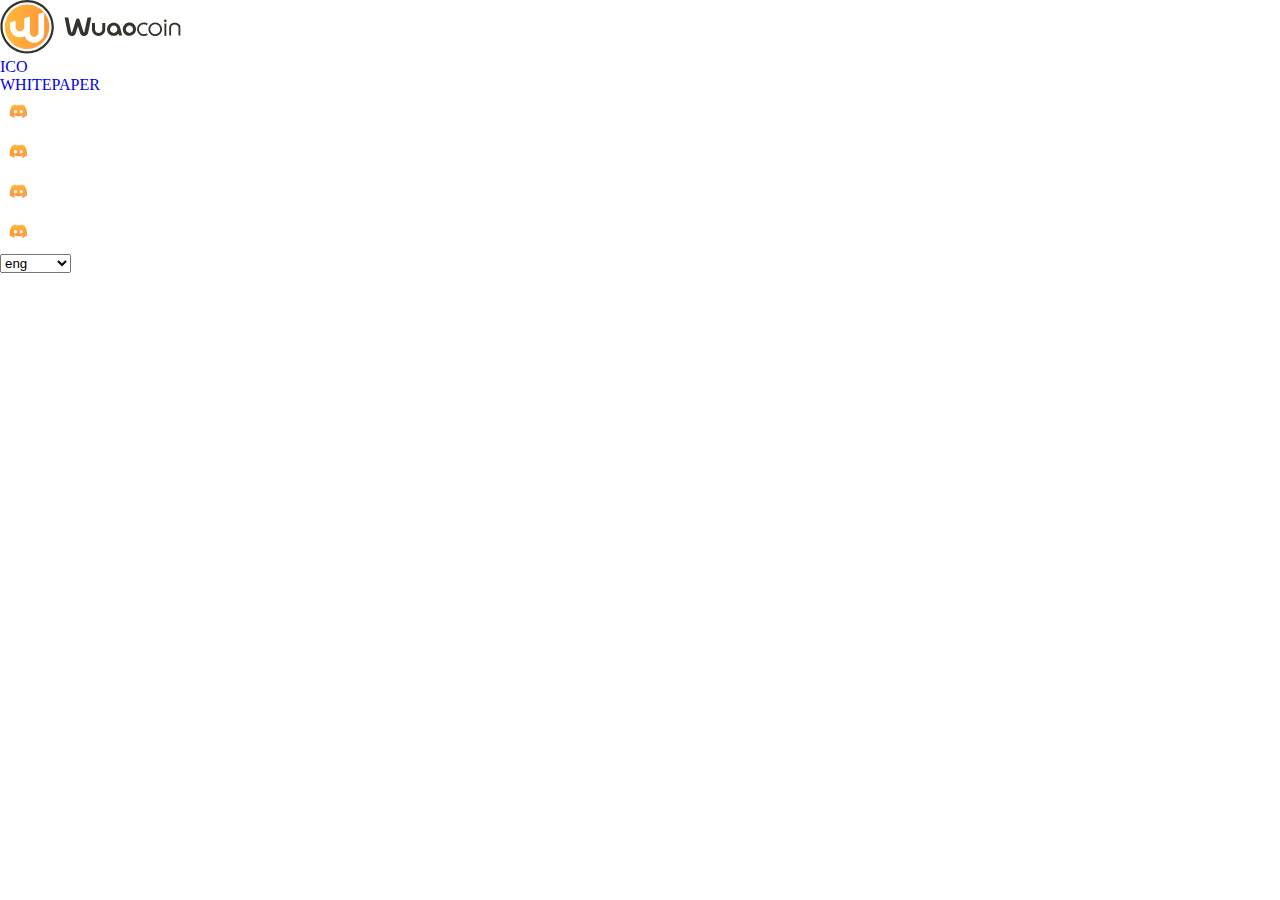
==== index.html @ e8744cb5 "first" ====
<!doctype html>
<html lang="en">

<head>
  <meta charset="utf-8">
  <meta name="viewport" content="width=device-width, initial-scale=1">
  <link rel="shortcut icon" href="./assets/images/svg/favicon.svg" type="image/x-icon">
  <title>wuaocoin</title>
  <link href="https://cdn.jsdelivr.net/npm/bootstrap@5.3.0/dist/css/bootstrap.min.css" rel="stylesheet"
    integrity="sha384-9ndCyUaIbzAi2FUVXJi0CjmCapSmO7SnpJef0486qhLnuZ2cdeRhO02iuK6FUUVM" crossorigin="anonymous">
  <link rel="stylesheet" href="./assets/css/style.css">
</head>

<body>
  <header>
    <div class="container-xxl">
      <nav>
        <div class="d-flex justify-content-between">
          <span><img src="./assets/images/svg/logoheader.svg" alt=""></span>
          <ul class="d-flex gap-4">
            <li><a href="#">ICO
              </a></li>
            <li><a href="#">WHITEPAPER
              </a></li>
            <li><a href="#"><img src="./assets/images/svg/discord.svg" alt=""></a></li>
            <li><a href="#"><img src="./assets/images/svg/discord.svg" alt=""></a></li>
            <li><a href="#"><img src="./assets/images/svg/discord.svg" alt=""></a></li>
            <li><a href="#"><img src="./assets/images/svg/discord.svg" alt=""></a></li>

            <li><a href="#">
                <select id="language" name="language" form="lenform">
                  <option value="eng">eng</option>
                  <option value="hindi">Hindi</option>
                  <option value="spanish">Spanish</option>
                  <option value="Russian">Russian</option>
                  <option value="french">french</option>
                </select>
              </a></li>
          </ul>
        </div>
    </div>
    </nav>
  </header>
  <script src="https://cdn.jsdelivr.net/npm/bootstrap@5.3.0/dist/js/bootstrap.bundle.min.js"
    integrity="sha384-geWF76RCwLtnZ8qwWowPQNguL3RmwHVBC9FhGdlKrxdiJJigb/j/68SIy3Te4Bkz"
    crossorigin="anonymous"></script>
</body>

</html>
---- assets/css/style.css ----
* {
    padding: 0;
    margin: 0;
    text-decoration: none !important;
    list-style-type: none !important;
    box-sizing: border-box !important;
}
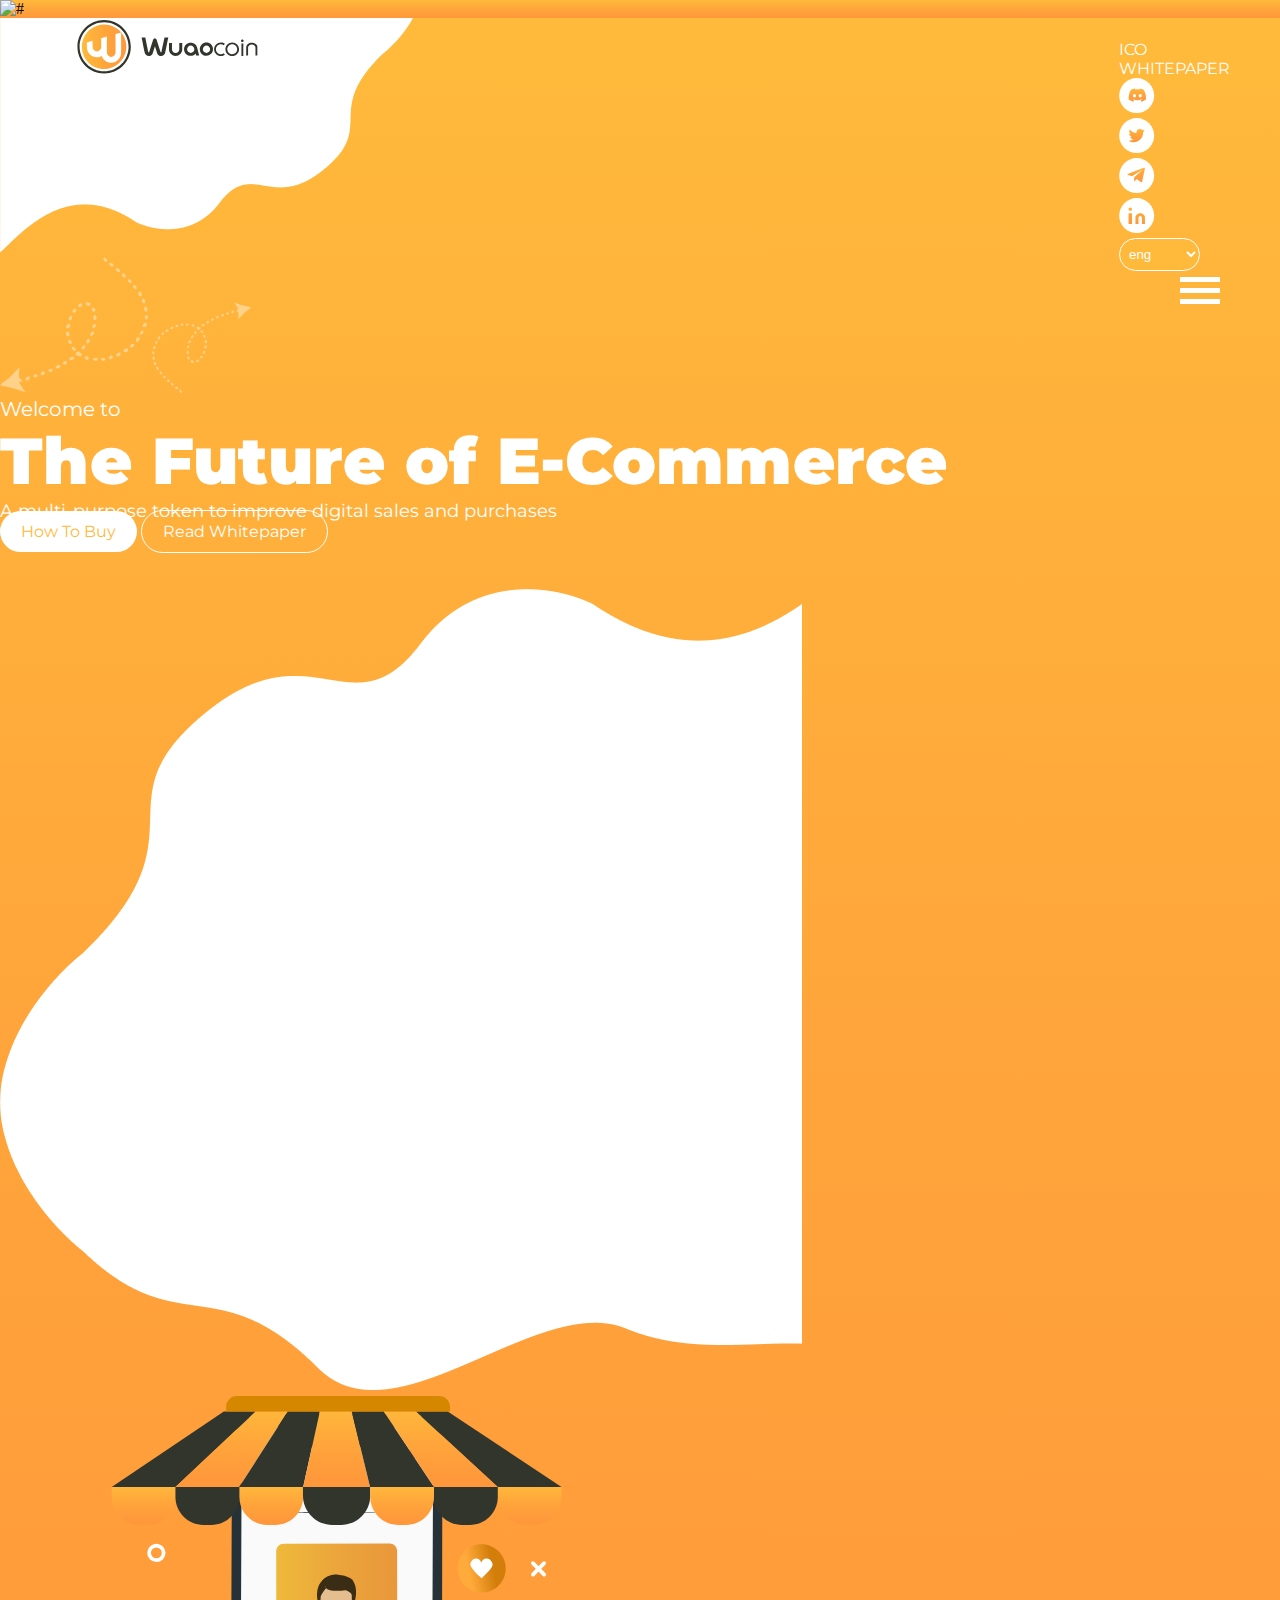
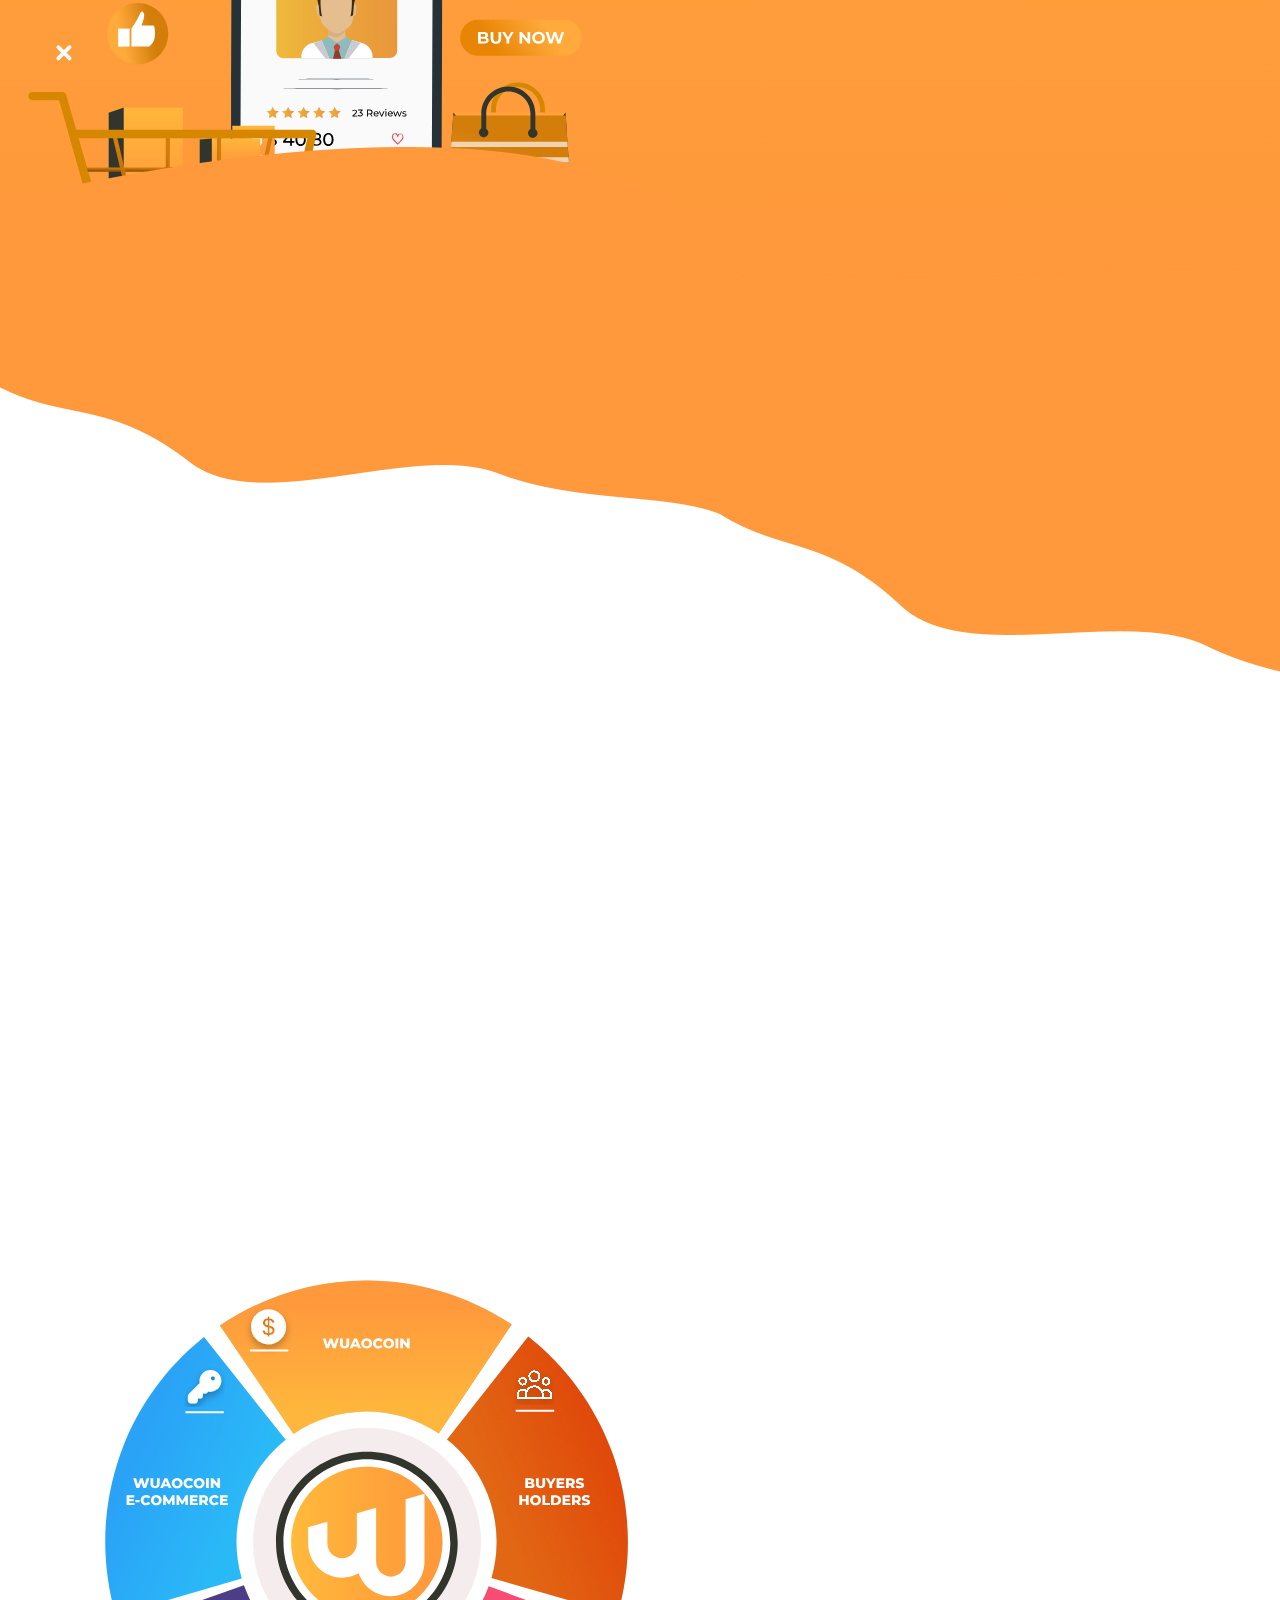
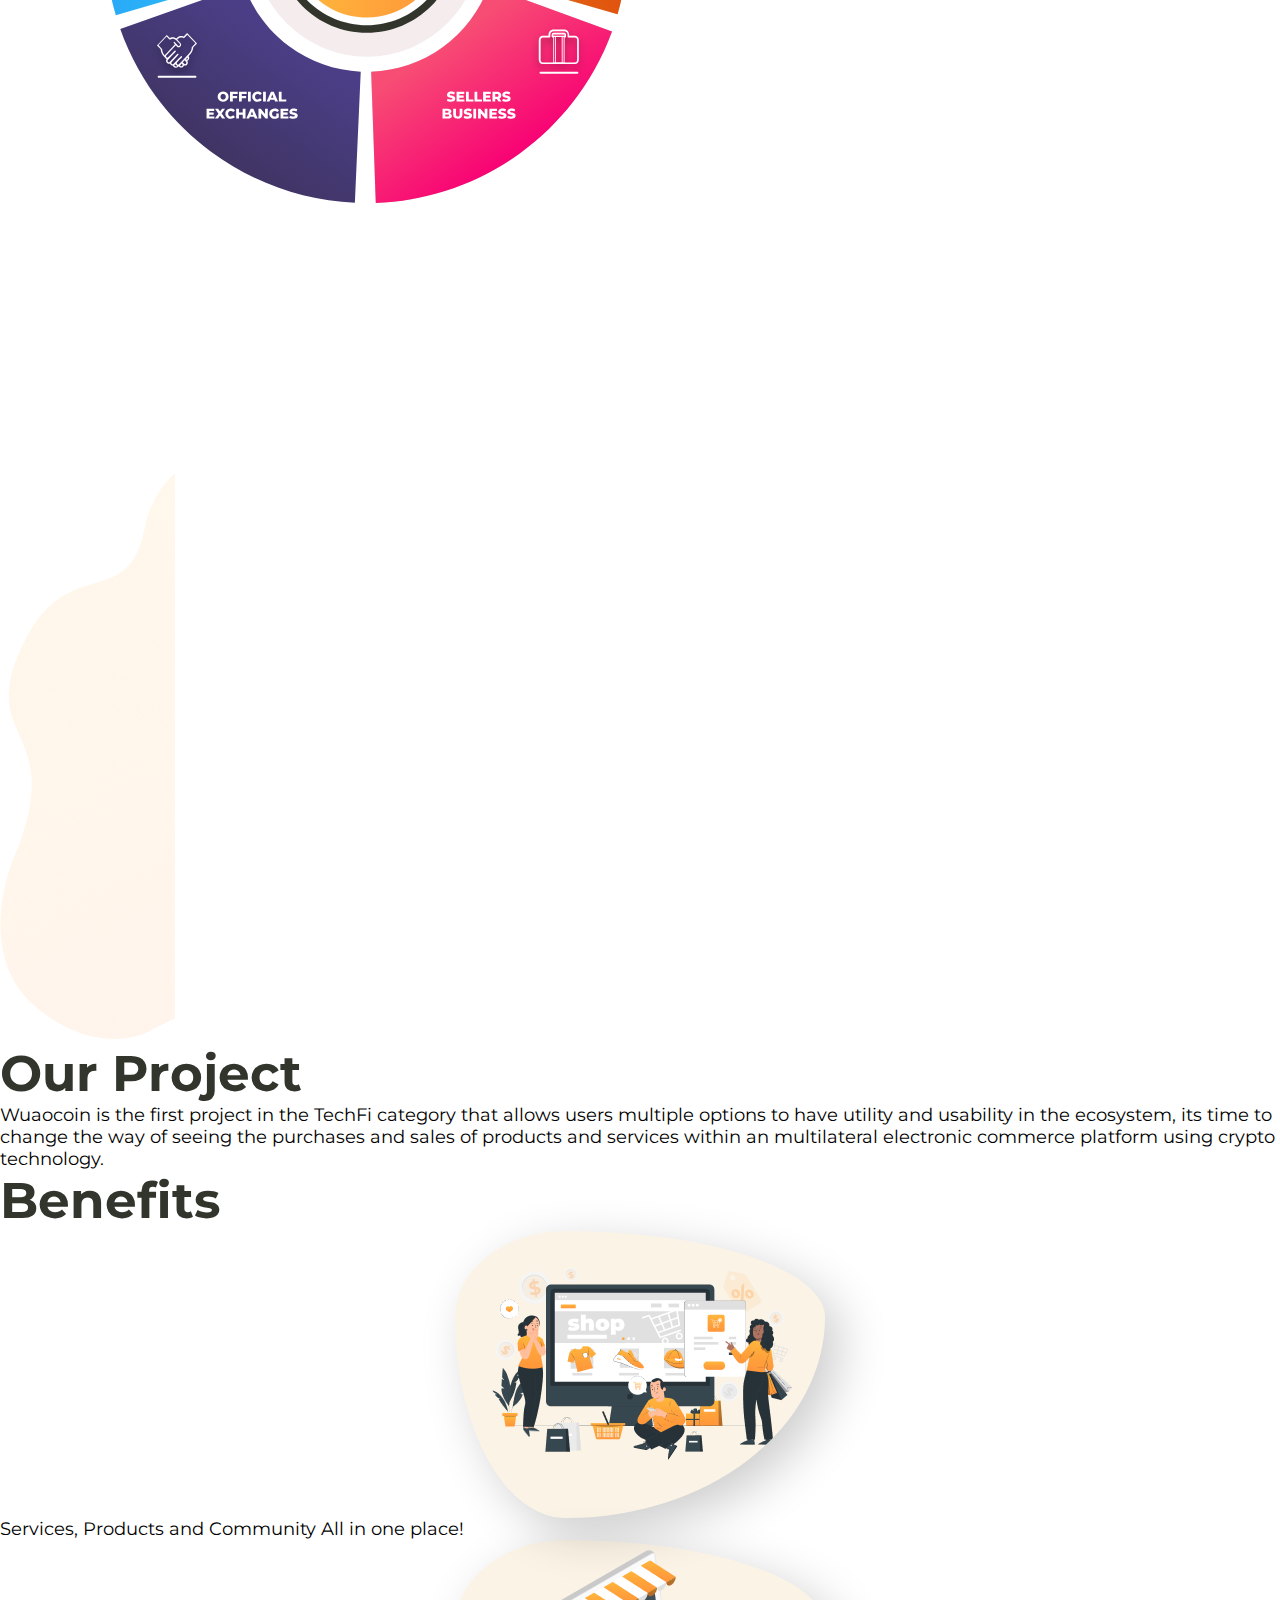
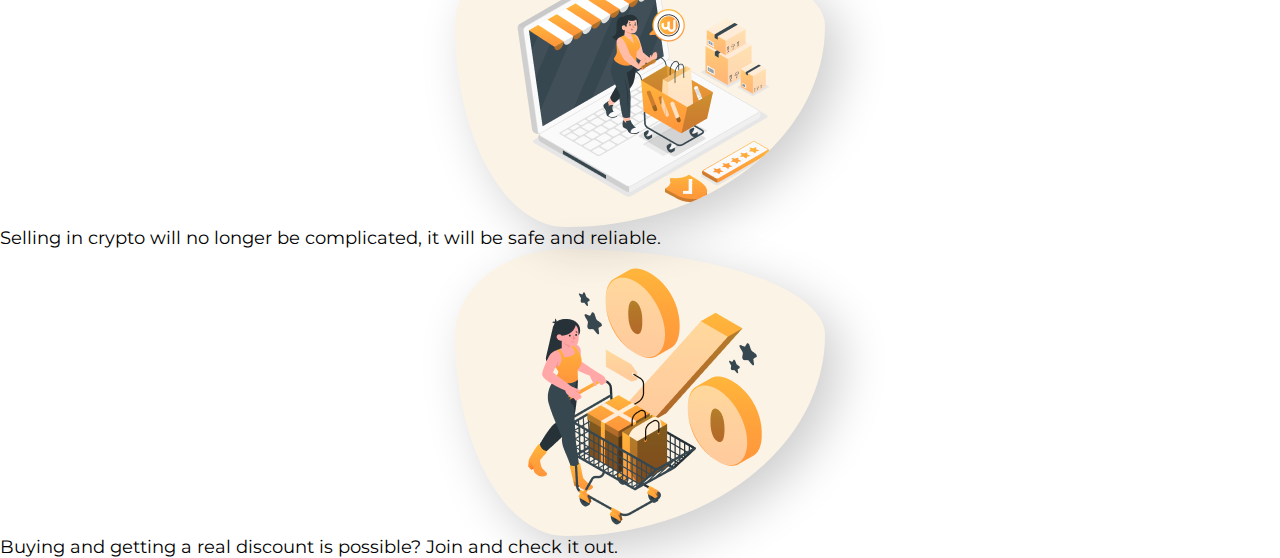
==== commit 226d5678: "add" ====
--- a/index.html
+++ b/index.html
@@ -11,39 +11,166 @@
   <link rel="stylesheet" href="./assets/css/style.css">
 </head>
 
-<body>
-  <header>
-    <div class="container-xxl">
-      <nav>
-        <div class="d-flex justify-content-between">
-          <span><img src="./assets/images/svg/logoheader.svg" alt=""></span>
-          <ul class="d-flex gap-4">
-            <li><a href="#">ICO
-              </a></li>
-            <li><a href="#">WHITEPAPER
-              </a></li>
-            <li><a href="#"><img src="./assets/images/svg/discord.svg" alt=""></a></li>
-            <li><a href="#"><img src="./assets/images/svg/discord.svg" alt=""></a></li>
-            <li><a href="#"><img src="./assets/images/svg/discord.svg" alt=""></a></li>
-            <li><a href="#"><img src="./assets/images/svg/discord.svg" alt=""></a></li>
+<body class="">
+  <button onclick="topFunction()" class="fw-normal fs_smm  ff-google-sans" id="scrollBtn" title="Go to top"><img
+    src="./assets/images/svg/globe.svg" alt=""></button>
+  <div class="overflow-hidden">
+    <div id="preloader"
+      class="min-vh-100 d-flex align-items-center bg_header justify-content-center  bg_body position-fixed w-100 top-0 start-0 z-3 preloader-transition">
+      <div><img src="./assets/image/svg/preloader.svg" alt="#"></div>
+    </div>
+    <header class="overflow-hidden bg_body">
+      <span><img class="position-relative " src="./assets/images/png/headerbg.png" alt=""></span>
+      <span><a href=""><img class="logo_bg" src="./assets/images/svg/logoheader.svg" alt=""></a></span>
+      <div class="container-xxl">
+        <span><img class="position-absolute arrow1" src="./assets/images/svg/arrow1.svg" alt=""></span>
+        <span><img class="position-absolute arrow2" src="./assets/images/svg/arrow2.svg" alt=""></span>
+        <nav>
+          <div class="d-flex align-items-start justify-content-end nav_position">
+            <ul class="d-flex gap-4 nav_bar align-items-center" id="nav_click">
+              <li><a class="ff-Montserrat fs-xsm fw-semibold text-ffffff  " onclick="navbartoggle()" href="#">ICO
+                </a></li>
+              <li><a class="ff-Montserrat fs-xsm fw-semibold text-ffffff " onclick="navbartoggle()" href="#">WHITEPAPER
+                </a></li>
+              <li><a onclick="navbartoggle()" href="#"><img src="./assets/images/svg/discord.svg" alt=""></a></li>
+              <li><a onclick="navbartoggle()" href="#"><img src="./assets/images/svg/twitter.svg" alt=""></a></li>
+              <li><a onclick="navbartoggle()" href="#"><img src="./assets/images/svg/telegram.svg" alt=""></a></li>
+              <li><a onclick="navbartoggle()" href="#"><img src="./assets/images/svg/linkdin.svg" alt=""></a></li>
 
-            <li><a href="#">
-                <select id="language" name="language" form="lenform">
-                  <option value="eng">eng</option>
-                  <option value="hindi">Hindi</option>
-                  <option value="spanish">Spanish</option>
-                  <option value="Russian">Russian</option>
-                  <option value="french">french</option>
-                </select>
-              </a></li>
-          </ul>
+              <li><a href="#">
+                  <select>
+                    <option value="eng"> eng</option>
+                    <option value="hindi">Hindi</option>
+                    <option value="spanish">Spanish</option>
+                    <option value="Russian">Russian</option>
+                    <option value="french">french</option>
+                  </select>
+                </a></li>
+            </ul>
+            <div class="linebox d-lg-none " onclick="navbartoggle(),myfunction(this)">
+              <span class="bar1"></span>
+              <span class="bar2"></span>
+              <span class="bar3"></span>
+            </div>
+          </div>
+        </nav>
+        <div class="row min-vh-100 pb-5 justify-content-between">
+          <div class="col-lg-5 pb-5 position-relative">
+            <div class="position-absolute main_heading">
+              <p class="ff-Montserrat fs-xmd fw-semibold text-ffffff">Welcome to</p>
+              <h1 class="ff-Montserrat fs-xxl weight-black text-ffffff ">The Future of E-Commerce</h1>
+              <p class="fs-sm fw-medium ff-Montserrat text-ffffff">A multi-purpose token to improve digital sales and
+                purchases</p>
+              <div class="d-flex gap-3">
+                <a class="buy_btn text-center fs-xsm fw-semibold ff-Montserrat text-FFBA3B" href="#">How To Buy</a>
+                <a class="read_btn text-center fs-xsm fw-semibold ff-Montserrat text-ffffff " href="#">Read
+                  Whitepaper</a>
+              </div>
+            </div>
+          </div>
+          <div class="col-lg-6 pb-5 mt-5 pt-5 mt-lg-0 pt-lg-0  position_relative">
+            <div class="pt-5 mt-5 mt-lg-0 pt-lg-0">
+              <span><img class="shop_bg" src="./assets/images/png/shop_img_bg.png" alt=""></span>
+              <img class="position-absolute shop_position w-100" src="./assets/images/svg/shop.svg" alt="">
+            </div>
+          </div>
         </div>
-    </div>
-    </nav>
-  </header>
-  <script src="https://cdn.jsdelivr.net/npm/bootstrap@5.3.0/dist/js/bootstrap.bundle.min.js"
-    integrity="sha384-geWF76RCwLtnZ8qwWowPQNguL3RmwHVBC9FhGdlKrxdiJJigb/j/68SIy3Te4Bkz"
-    crossorigin="anonymous"></script>
+      </div>
+    </header>
+    <main class="position-relative">
+      <span> <img class="position-absolute secondsection_head w-100" src="./assets/images/png/secondsection_head.png"
+          alt=""></span>
+      <span><img class="position-absolute arrow3" src="./assets/images/svg/arrow3.svg" alt=""></span>
+      <span><img class="position-absolute arrow4" src="./assets/images/svg/Arrow4.svg" alt=""></span>
+      <div class="container-xxl pt-5">
+        <div class="row pt-5 mt-5 justify-content-between">
+          <div class="col-lg-6">
+            <span><img class="position-relative w-100" src="./assets/images/svg/wuaocoinround.svg" alt=""></span>
+          </div>
+          <div class="col-lg-5 mt-5 pt-5 ">
+            <img class="position-absolute bg_circle" src="./assets/images/png/bgcircle.png" alt="">
+            <div class="pt-5">
+              <h2 class="mt-5 pt-5 text-32352c fs-xl fw-bold ff-Montserrat">Our Project</h2>
+              <p class="ff-Montserrat fs-sm fw-normal">Wuaocoin is the first project in the TechFi category that allows
+                users multiple options to have utility and
+                usability in the ecosystem, its time to change the way of seeing the purchases and sales of products and
+                services within an multilateral electronic commerce platform using crypto technology.</p>
+            </div>
+          </div>
+        </div>
+      </div>
+    </main>
+    <section>
+      <div class="container-xxl">
+        <h3 class="d-flex justify-content-center text-32352c fs-xl fw-bold ff-Montserrat pb-5">Benefits</h3>
+        <div class="row">
+          <div class="col-lg-4">
+            <div class="third1"> <img src="./assets/images/png/third1.png" alt=""></div>
+            <p class="text-center fs-sm ff-Montserrat fw-normal text-000000 pt-3">Services, Products and Community
+              All in one place!
+            </p>
+          </div>
+          <div class="col-lg-4">
+            <div class="third1"> <img src="./assets/images/png/third2.png" alt=""></div>
+            <p class="text-center fs-sm ff-Montserrat fw-normal text-000000 pt-3">Selling in crypto will no longer be
+              complicated, it will
+              be safe and reliable.
+            </p>
+          </div>
+          <div class="col-lg-4">
+            <div class="third1"> <img src="./assets/images/png/third3.png" alt=""></div>
+            <p class="text-center fs-sm ff-Montserrat fw-normal text-000000 pt-3">Buying and getting a real discount is
+              possible? Join and
+              check it out.
+            </p>
+          </div>
+        </div>
+      </div>
+    </section>
+    <script src="https://cdn.jsdelivr.net/npm/bootstrap@5.3.0/dist/js/bootstrap.bundle.min.js"
+      integrity="sha384-geWF76RCwLtnZ8qwWowPQNguL3RmwHVBC9FhGdlKrxdiJJigb/j/68SIy3Te4Bkz"
+      crossorigin="anonymous"></script>
+    <!-- navbar js  -->
+    <script>
+      const nav = document.getElementById("nav_click")
+
+      function navbartoggle() {
+        nav.classList.toggle("show")
+        document.body.classList.toggle("overflow_hidden")
+      }
+
+      function myfunction(x) {
+        x.classList.toggle("change");
+      }
+    </script>
+    <script>
+      const preloader = document.getElementById("preloader")
+
+      setTimeout(() => {
+        preloader.classList.add("d-none")
+        document.body.classList.remove("overflow-hidden")
+      }, 3000)
+    </script>
+    <script>
+
+      let mybutton = document.getElementById("scrollBtn");
+
+
+      window.onscroll = function () { scrollFunction() };
+
+      function scrollFunction() {
+        if (document.body.scrollTop > 20 || document.documentElement.scrollTop > 20) {
+          mybutton.style.display = "block";
+        } else {
+          mybutton.style.display = "none";
+        }
+      }
+      function topFunction() {
+        document.body.scrollTop = 0;
+        document.documentElement.scrollTop = 0;
+      }
+    </script>
+
 </body>
 
 </html>--- a/assets/css/style.css
+++ b/assets/css/style.css
@@ -1,7 +1,402 @@
+@import url('https://fonts.googleapis.com/css2?family=Montserrat:wght@300;400;500;600;700;800;900&display=swap');
+
 * {
     padding: 0;
     margin: 0;
     text-decoration: none !important;
     list-style-type: none !important;
     box-sizing: border-box !important;
+}
+
+
+/* ==========Root============ */
+:root {
+    /* font-size */
+    --fs-2xsm: 14px;
+    --fs-xsm: 16px;
+    --fs-sm: 18px;
+    --fs-xmd: 20px;
+    --fs-md: 28px;
+    --fs-lg: 30px;
+    --fs-xl: 50px;
+    --fs-xxl: 65px;
+    --weight-black: 900;
+    --text-ffffff: #ffffff;
+    --text-32352c: #32352c;
+    --text-666666: #666666;
+    --text-FFBA3B: #FFBA3B;
+    --text-F2EFF4: #F2EFF4;
+    --text-000000: #000000;
+    --bg-first: linear-gradient(0deg, #E0480A 0%, #E0480A 100%), linear-gradient(0deg, #EFB93B 0%, #EBA43B 53.63%, #E9973B 100%), #D9D9D9;
+    --bg-second: #4D86DC;
+    --bg-third: #364EC6;
+    --bg-forth: linear-gradient(0deg, #6A3DAD 0%, #6A3DAD 100%), linear-gradient(90deg, #2D367D 0%, #384CB1 100%);
+    --bg-fifth: linear-gradient(0deg, #ED5C83 0%, #ED5C83 100%), linear-gradient(90deg, #2D367D 0%, #384CB1 100%);
+    --bg-sixth: linear-gradient(0deg, #EFB93B 0%, #EFB93B 100%), #D9D9D9;
+
+
+
+}
+
+.fs-2xsm {
+    font-size: var(--fs-2xsm);
+}
+
+.fs-xsm {
+    font-size: var(--fs-xsm);
+}
+
+.fs-sm {
+    font-size: var(--fs-sm);
+}
+
+.fs-xmd {
+    font-size: var(--fs-xmd);
+}
+
+.fs-md {
+    font-size: var(--fs-md);
+}
+
+.fs-lg {
+    font-size: var(--fs-lg);
+}
+
+.fs-xl {
+    font-size: var(--fs-xl);
+}
+
+.fs-xxl {
+    font-size: var(--fs-xxl);
+}
+
+.weight-black {
+    font-weight: var(--weight-black);
+}
+
+.text-ffffff {
+    color: var(--text-ffffff);
+}
+
+.text-32352c {
+    color: var(--text-32352c);
+}
+
+.text-666666 {
+    color: var(--text-666666);
+}
+
+.text-FFBA3B {
+    color: var(--text-FFBA3B);
+}
+
+.text-F2EFF4 {
+    color: var(--text-F2EFF4);
+}
+
+.text-000000 {
+    color: var(--text-000000);
+}
+
+.bg-first {
+    background: var(--bg-first);
+}
+
+.bg-second {
+    background-color: var(--bg-second);
+}
+
+.bg-third {
+    background-color: var(--bg-third);
+}
+
+.bg-forth {
+    background: var(--bg-forth);
+}
+
+.bg-fifth {
+    background: var(--bg-fifth);
+}
+
+.bg-sixth {
+    background: var(--bg-sixth);
+}
+
+/* ======Root End============ */
+.ff-Montserrat {
+    font-family: "Montserrat";
+}
+
+.logo_bg {
+    position: absolute;
+    left: 6%;
+    top: 20px;
+}
+
+.linebox {
+    height: 40px;
+    width: 40px;
+    display: flex;
+    flex-direction: column;
+    cursor: pointer;
+    position: absolute;
+    right: 10px;
+    top: px;
+    z-index: 99;
+}
+
+nav .linebox span {
+    height: 5px;
+    width: 100%;
+    margin-top: 6px;
+    background-color: #ffffff;
+
+}
+
+.bar1,
+.bar2,
+.bar3 {
+    transition: all 300ms linear;
+}
+
+.change .bar1 {
+    transform: translate(0, 11px) rotate(-45deg);
+}
+
+.change .bar2 {
+    transform: translateX(-50%);
+    opacity: 0;
+}
+
+.change .bar3 {
+    transform: translate(0, -11px) rotate(45deg);
+}
+
+select {
+    background:#FFBA3B;
+    border-radius: 165px;
+    border: 1px solid var(--bhjb, #FFF);
+    color: var(--text-ffffff);
+    padding: 7px 5px;
+}
+
+.bg_body {
+    background: var(--04, linear-gradient(180deg, #FFBA3B 0%, #FFA53B 53.15%, #FF983B 100%));
+}
+
+.nav_position {
+    position: absolute;
+    top: 40px;
+    right: 50px;
+}
+
+.shop_position {
+    top: 22%;
+    left: 12%;
+    animation-name: shop;
+    animation-duration: 4s;
+    animation-iteration-count: infinite;
+    animation-direction: alternate;
+    
+
+}
+#scrollBtn {
+    display: none;
+    position: fixed;
+    bottom: 20px;
+    right: 30px;
+    z-index: 99;
+    border: none;
+    outline: none;
+    background-color: #313EF7;
+    color: white;
+    cursor: pointer;
+    padding: 19px 20px;
+    border-radius: 56px;
+}
+@keyframes shop {
+    0%{
+        transform: translateY(-40px);
+    }
+    100%{
+        transform: translateY(0px);
+    }
+    
+}
+
+.main_heading {
+    top: 25%;
+}
+
+.read_btn {
+    padding: 11px 21px;
+    border-radius: 40px;
+    border: 1px solid var(--bhjb, #FFF);
+
+}
+
+.buy_btn {
+    padding: 11px 21px;
+    border-radius: 40px;
+    background-color: #FFF;
+
+}
+.arrow1{
+    top: 20%;
+    left: 38%;
+    animation-name: arrow;
+    animation-duration: 2s;
+    animation-iteration-count: infinite;
+    animation-direction: alternate;
+}
+.arrow2{
+    top: 100%;
+    left: 0%;
+    animation-name: arrow;
+    animation-duration: 2s;
+    animation-iteration-count: infinite;
+    animation-direction: alternate;
+}
+.arrow3{
+    top: -2%;
+    left: 42%;
+    animation-name: arrow;
+    animation-duration: 2s;
+    animation-iteration-count: infinite;
+    animation-direction: alternate;
+}
+.arrow4{
+    top: 13%;
+    left: 77%;
+    animation-name: arrow;
+    animation-duration: 2s;
+    animation-iteration-count: infinite;
+    animation-direction: alternate;
+}
+@keyframes arrow {
+    0%{
+        transform: rotate(-10deg);
+    }
+    100%{
+        transform: rotate(10deg);
+    }
+    
+}
+.secondsection_head {
+    transform: translateY(-36%);
+    background-repeat: no-repeat;
+    background-size: cover;
+
+
+}
+.position_relative{
+    position: relative;
+}
+
+.bg_circle {
+    right: 0;
+    top: 20px;
+}
+
+.third1 {
+    display: flex;
+    align-items: center;
+    justify-content: center;
+    width: 370px;
+    height: 287px;
+    margin: auto;
+    background-color: rgba(214, 135, 0, 0.1);
+    background-image: rgba(214, 135, 0, 1);
+    border-radius: 30% 70% 70% 30% / 30% 30% 70% 70%;
+    box-shadow: 15px 15px 50px rgba(0, 0, 0, 0.2);
+    animation: morphing 10s infinite;
+    overflow: hidden;
+}
+
+.third1:hover {
+    animation-play-state: paused;
+}
+
+@keyframes morphing {
+    0% {
+        border-radius: 30% 70% 70% 30% / 30% 30% 70% 70% box-shadow 15px 15px 50px rgba(0, 0, 0, 0.2);
+    }
+
+    25% {
+        border-radius: 58% 42% 75% 25% / 76% 46% 54% 24%;
+    }
+
+    50% {
+        border-radius: 50% 50% 33% 67% / 55% 27% 73% 45% box-shadow -10px -5px 50px rgba(0, 0, 0, 0.2);
+    }
+
+    75% {
+        border-radius: 33% 67% 58% 42% / 63% 68% 32% 37%;
+    }
+}
+
+@media (max-width:992px) {
+
+    .nav_bar {
+        position: fixed;
+        margin-top: 0px;
+        left: -100%;
+        top: 0;
+        width: 100%;
+        height: 100vh;
+        line-height: 30px;
+        flex-direction: column;
+        background: var(--04, linear-gradient(180deg, #FFBA3B 0%, #FFA53B 53.15%, #FF983B 100%));
+
+        display: flex;
+        align-items: center;
+        justify-content: center;
+        transition: all 1s cubic-bezier(0.68, -0.55, 0.265, 1.55);
+        z-index: 99;
+    }
+
+    .overflow_hidden {
+        overflow: hidden;
+    }
+
+    .show {
+        left: 0;
+
+    }
+    .img_header{
+        display: none;
+    }
+    .logo_bg {
+        position: absolute;
+        left: 6%;
+        top: 25px;
+    }
+    .linebox {
+       
+        right: -25px;
+        top: -10px;
+     
+    }    
+    .arrow4{
+        display: none;
+    }
+    .shop_bg{
+        display:none;
+    }
+    .secondsection_head{
+        display: none;
+    }
+    .shop_position{
+        top: 80%;
+        left: 0;
+        animation-play-state: paused;
+    }
+    .position_relative{
+        position: static;
+    }
+}
+@media (max-width:768px){
+    .shop_position{
+        top: 89%;
+    }
 }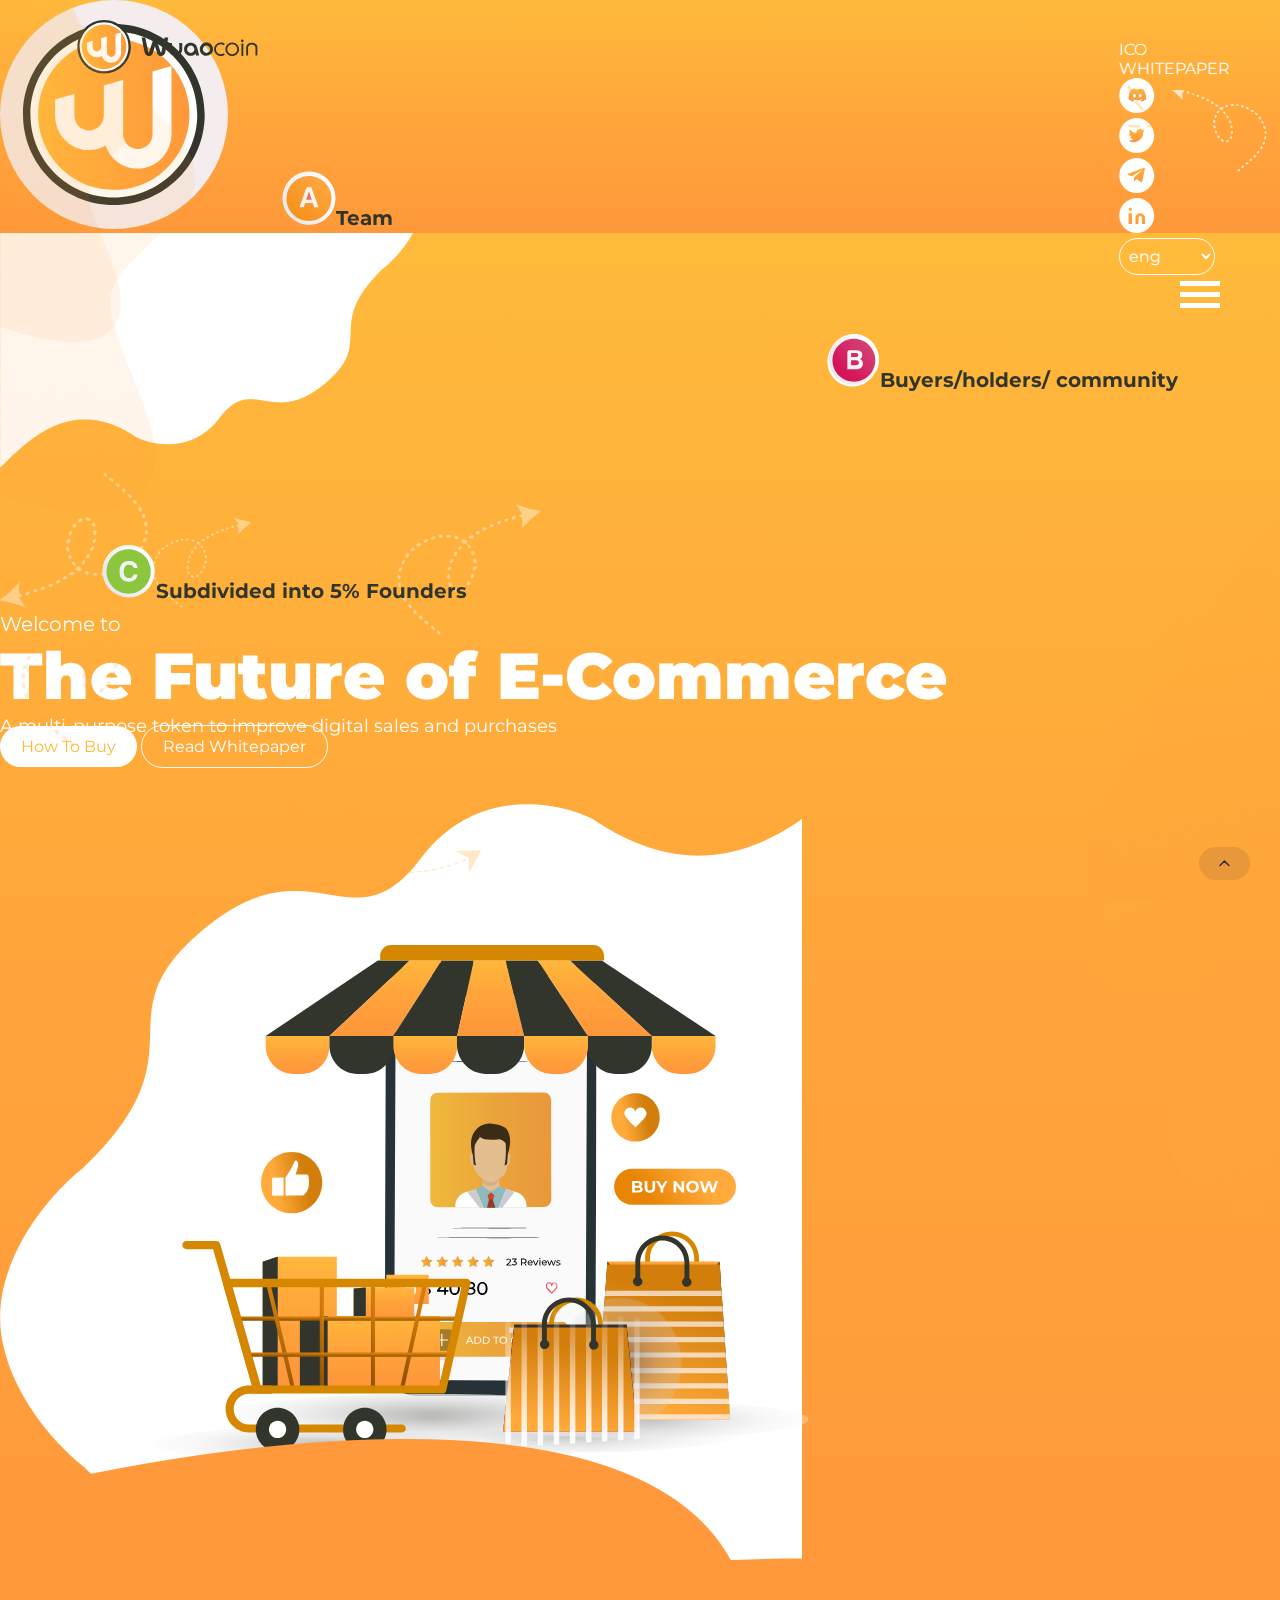
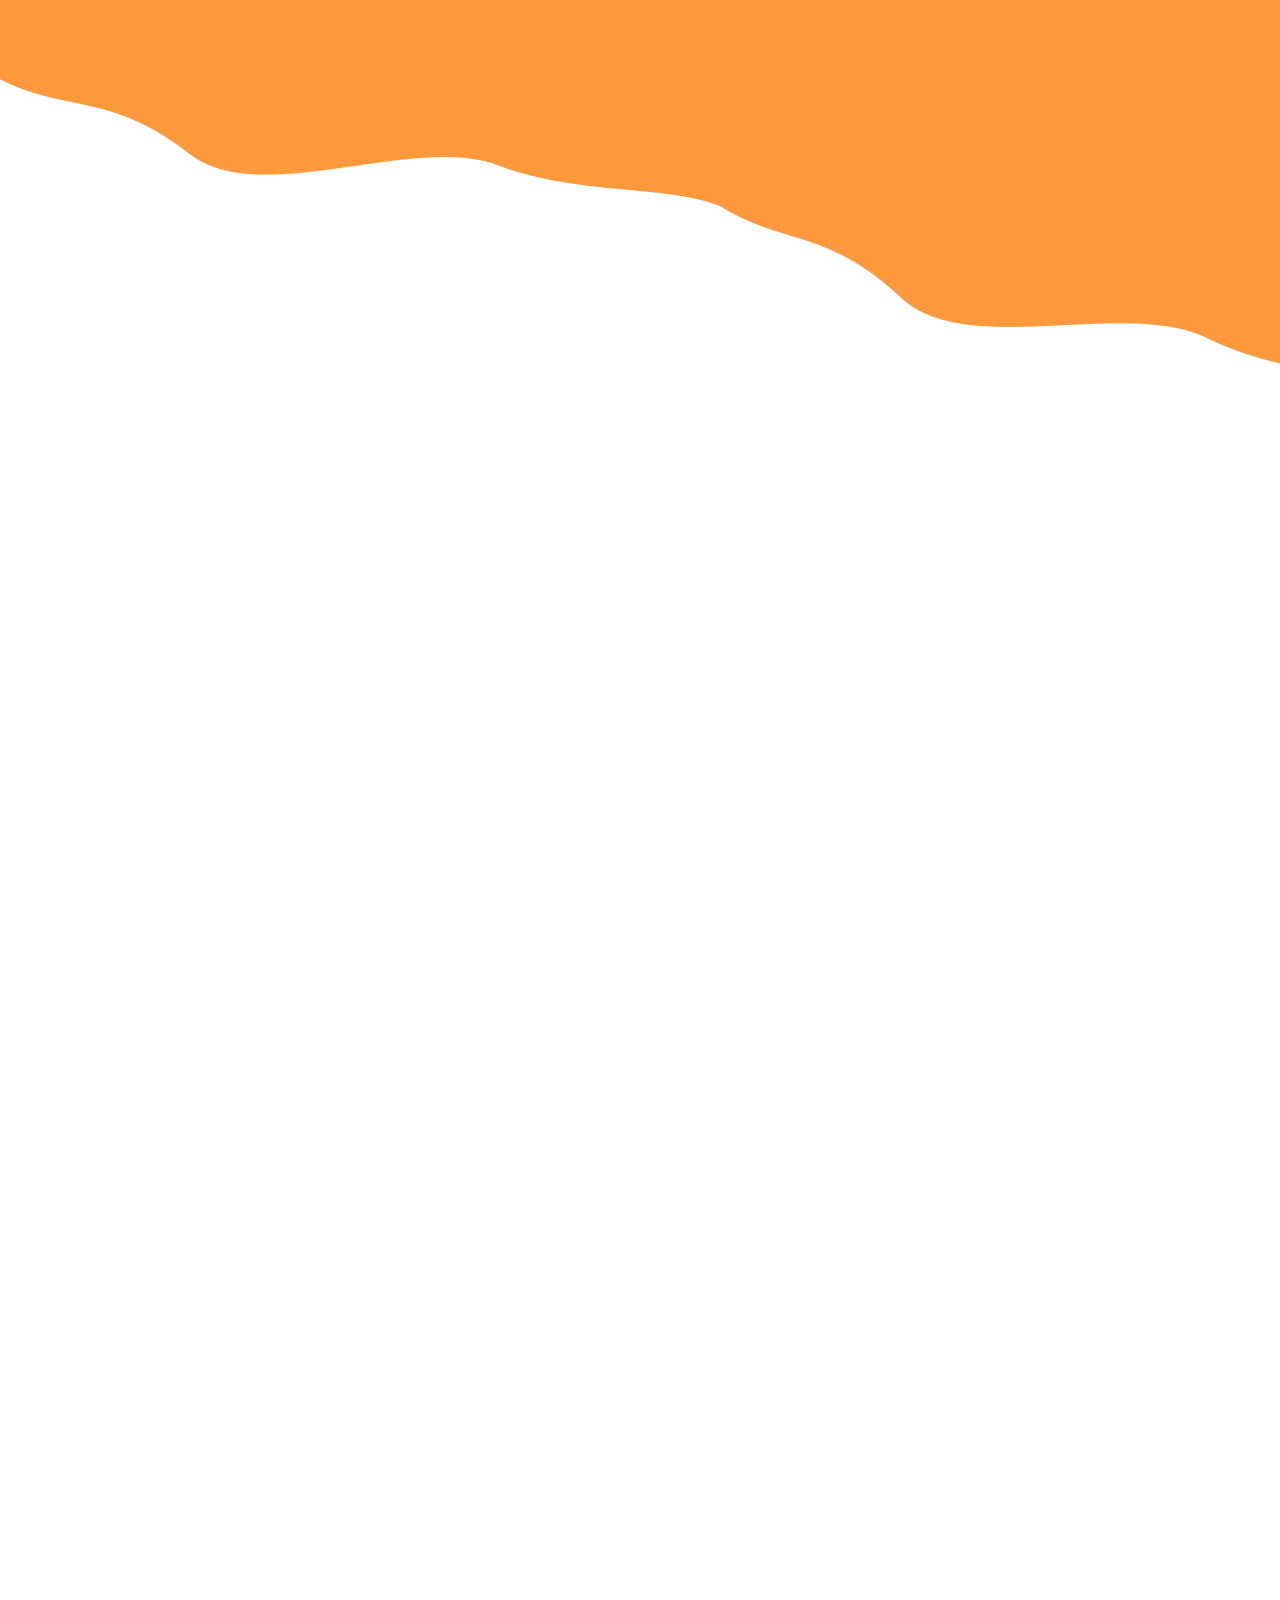
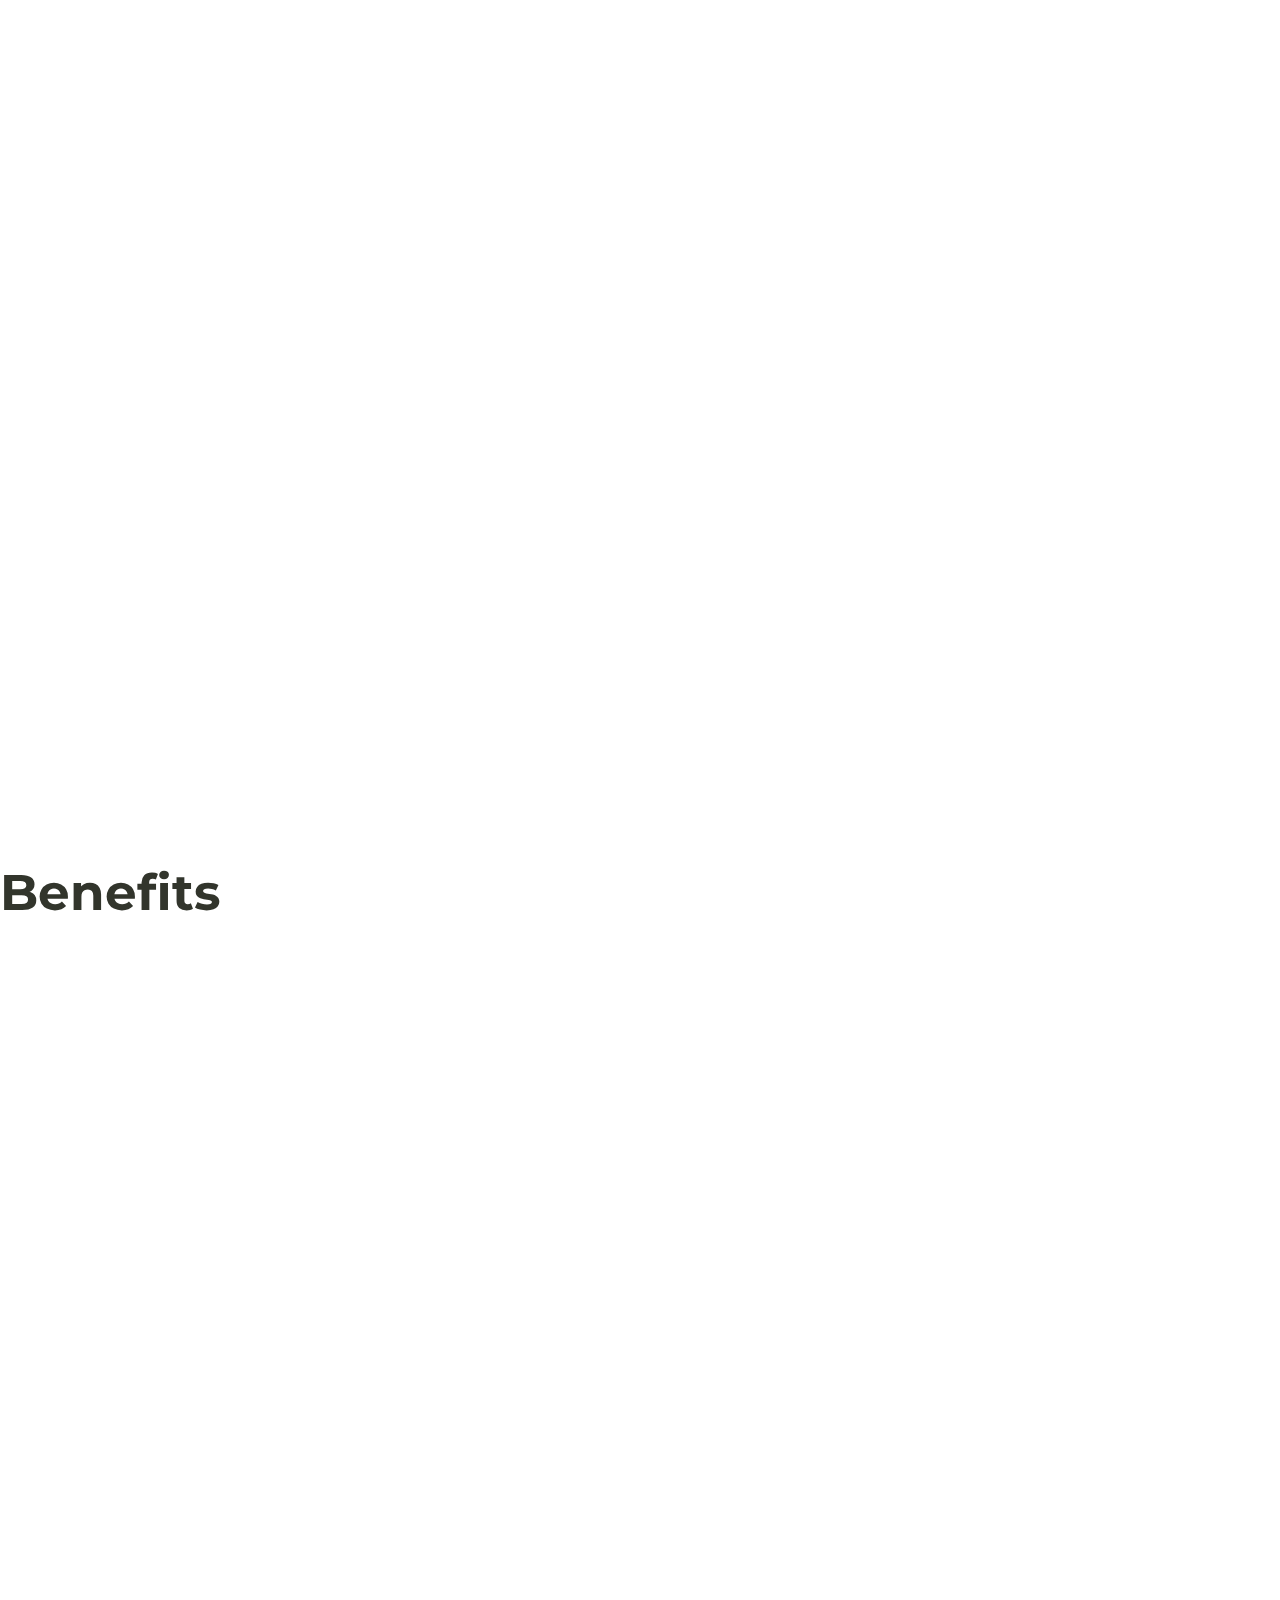
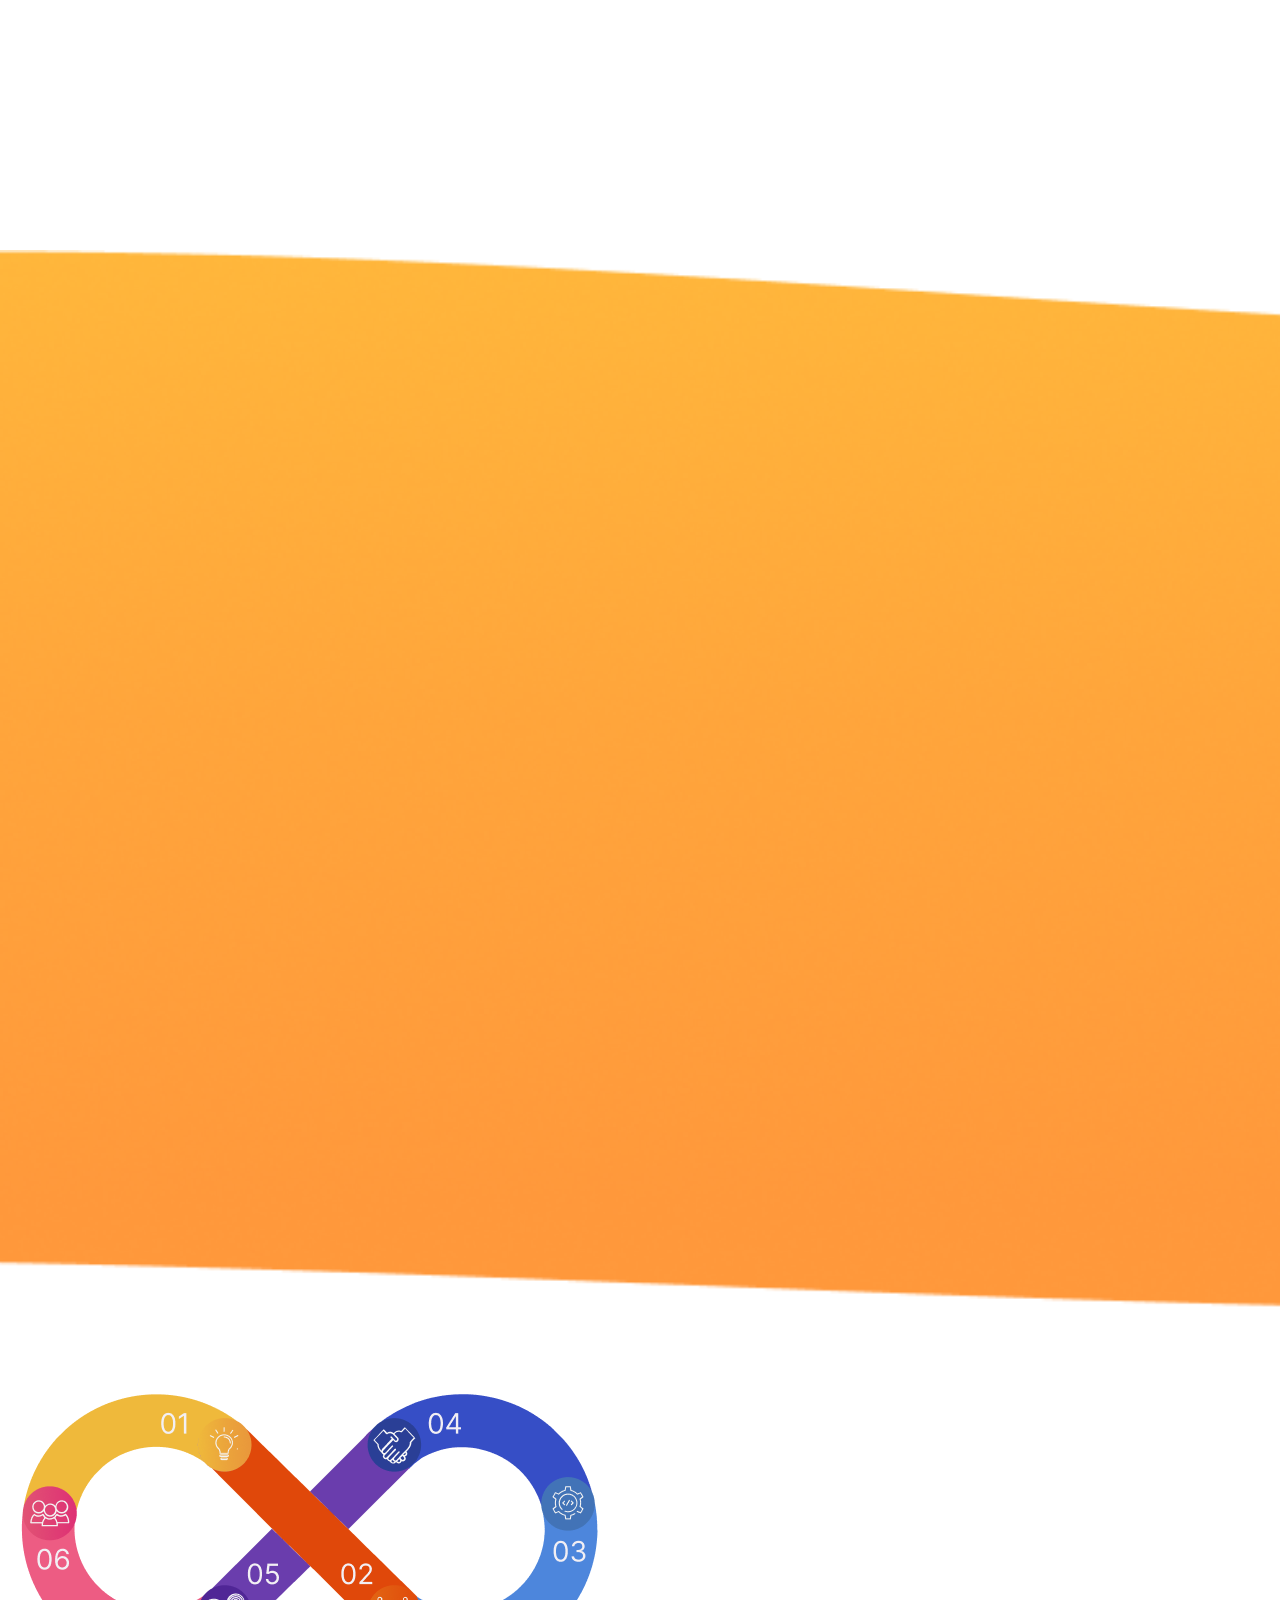
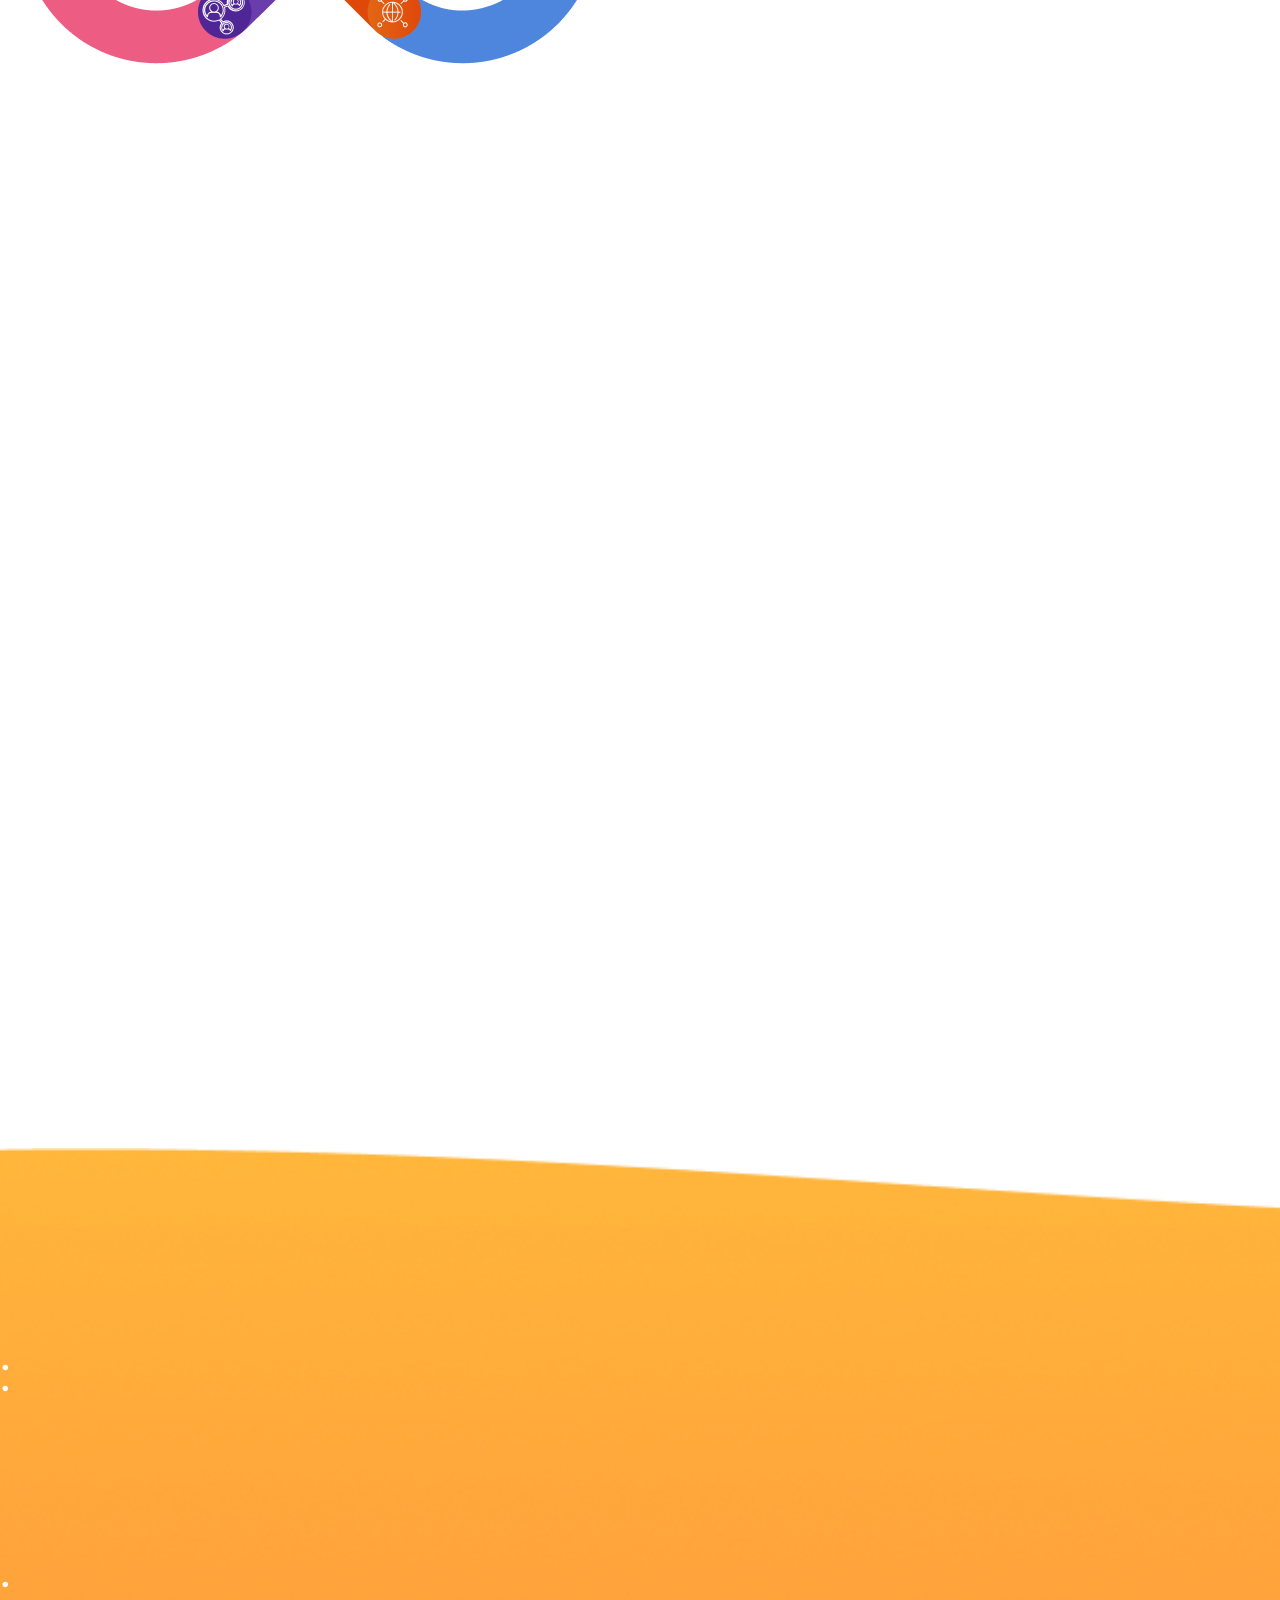
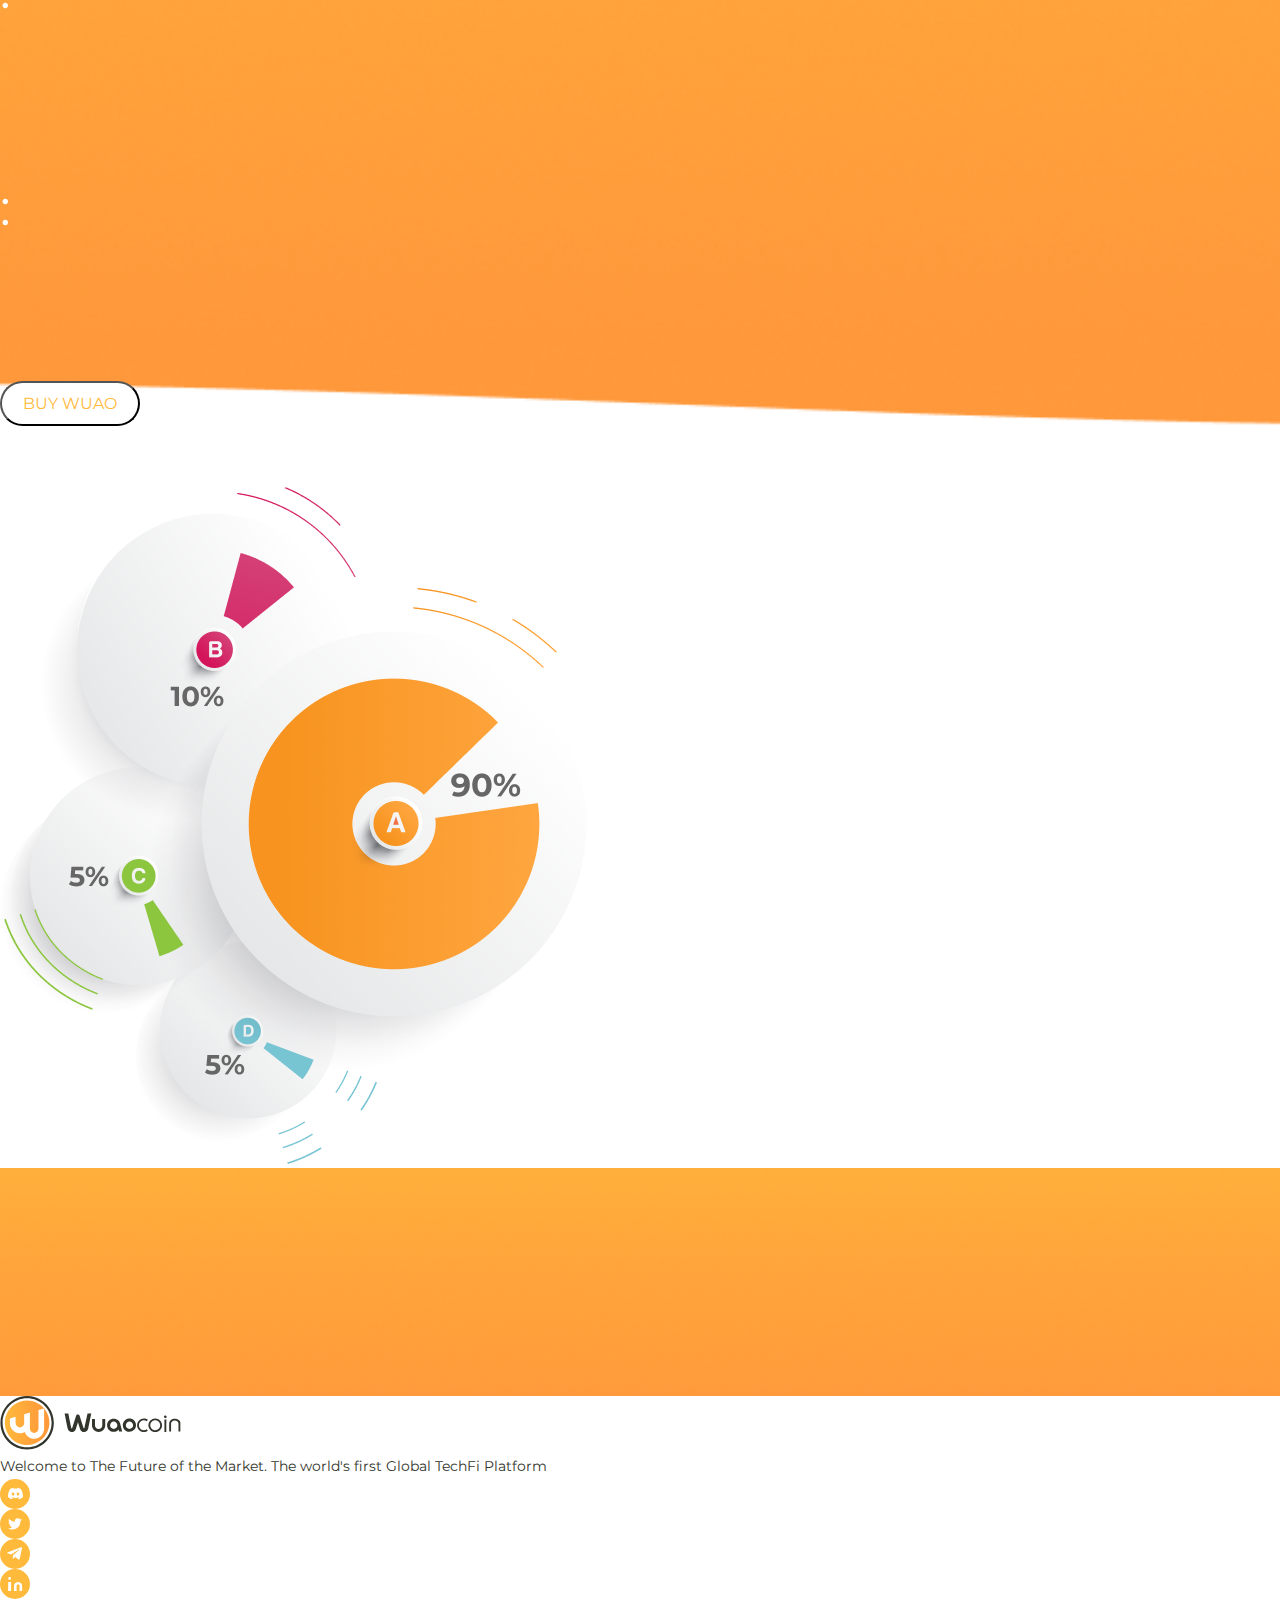
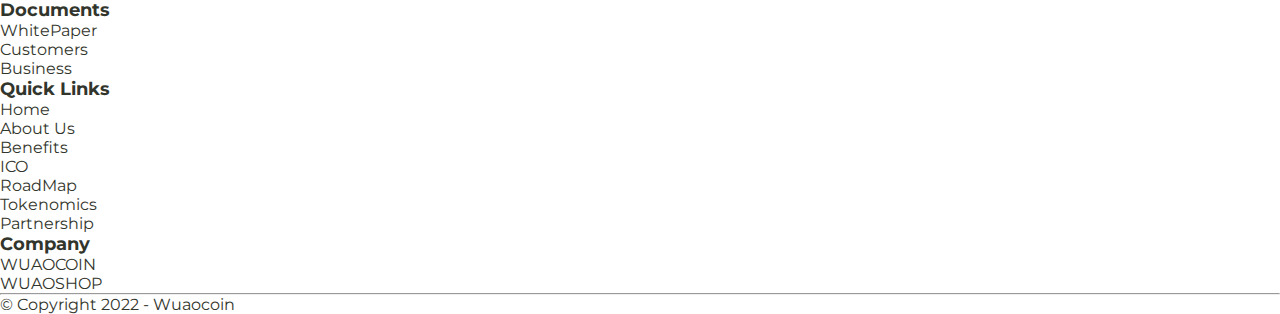
==== commit 7a664522: "add" ====
--- a/index.html
+++ b/index.html
@@ -9,15 +9,16 @@
   <link href="https://cdn.jsdelivr.net/npm/bootstrap@5.3.0/dist/css/bootstrap.min.css" rel="stylesheet"
     integrity="sha384-9ndCyUaIbzAi2FUVXJi0CjmCapSmO7SnpJef0486qhLnuZ2cdeRhO02iuK6FUUVM" crossorigin="anonymous">
   <link rel="stylesheet" href="./assets/css/style.css">
+  <link href="https://unpkg.com/aos@2.3.1/dist/aos.css" rel="stylesheet">
 </head>
 
-<body class="">
+<body class="overflow-hidden">
   <button onclick="topFunction()" class="fw-normal fs_smm  ff-google-sans" id="scrollBtn" title="Go to top"><img
-    src="./assets/images/svg/globe.svg" alt=""></button>
+    src="./assets/images/svg/toparrow.svg" alt=""></button>
   <div class="overflow-hidden">
     <div id="preloader"
       class="min-vh-100 d-flex align-items-center bg_header justify-content-center  bg_body position-fixed w-100 top-0 start-0 z-3 preloader-transition">
-      <div><img src="./assets/image/svg/preloader.svg" alt="#"></div>
+      <div><img src="assets/images/svg/preloader.svg" alt="#"></div>
     </div>
     <header class="overflow-hidden bg_body">
       <span><img class="position-relative " src="./assets/images/png/headerbg.png" alt=""></span>
@@ -38,7 +39,8 @@
               <li><a onclick="navbartoggle()" href="#"><img src="./assets/images/svg/linkdin.svg" alt=""></a></li>
 
               <li><a href="#">
-                  <select>
+                  <select class="ff-Montserrat fs-xsm fw-semibold text-ffffff"><span><img src="/assets/images/svg/g
+                    " alt=""></span>eng 
                     <option value="eng"> eng</option>
                     <option value="hindi">Hindi</option>
                     <option value="spanish">Spanish</option>
@@ -54,8 +56,8 @@
             </div>
           </div>
         </nav>
-        <div class="row min-vh-100 pb-5 justify-content-between">
-          <div class="col-lg-5 pb-5 position-relative">
+        <div class="row min-vh-1 00 pb-5 justify-content-between">
+          <div data-aos="fade-down-right" class="col-lg-5 pb-5 position-relative">
             <div class="position-absolute main_heading">
               <p class="ff-Montserrat fs-xmd fw-semibold text-ffffff">Welcome to</p>
               <h1 class="ff-Montserrat fs-xxl weight-black text-ffffff ">The Future of E-Commerce</h1>
@@ -68,10 +70,10 @@
               </div>
             </div>
           </div>
-          <div class="col-lg-6 pb-5 mt-5 pt-5 mt-lg-0 pt-lg-0  position_relative">
-            <div class="pt-5 mt-5 mt-lg-0 pt-lg-0">
-              <span><img class="shop_bg" src="./assets/images/png/shop_img_bg.png" alt=""></span>
-              <img class="position-absolute shop_position w-100" src="./assets/images/svg/shop.svg" alt="">
+          <div data-aos="fade-down-left" class="col-lg-6 pb-5 mt-5 pt-5 mt-lg-0 pt-lg-0  position_relative">
+            <div class="pt-5 mt-5 mt-lg-0 pt-lg-0 pb-0">
+              <span><img class="shop_bg w-100" src="./assets/images/png/shop_img_bg.png" alt=""></span>
+              <img class="position_abs shop_position w-100" src="./assets/images/svg/shop.svg" alt="">
             </div>
           </div>
         </div>
@@ -84,10 +86,10 @@
       <span><img class="position-absolute arrow4" src="./assets/images/svg/Arrow4.svg" alt=""></span>
       <div class="container-xxl pt-5">
         <div class="row pt-5 mt-5 justify-content-between">
-          <div class="col-lg-6">
+          <div data-aos="fade-down-right" class="col-lg-6">
             <span><img class="position-relative w-100" src="./assets/images/svg/wuaocoinround.svg" alt=""></span>
           </div>
-          <div class="col-lg-5 mt-5 pt-5 ">
+          <div data-aos="fade-down-left" class="col-lg-5 mt-5 pt-5 ">
             <img class="position-absolute bg_circle" src="./assets/images/png/bgcircle.png" alt="">
             <div class="pt-5">
               <h2 class="mt-5 pt-5 text-32352c fs-xl fw-bold ff-Montserrat">Our Project</h2>
@@ -104,20 +106,20 @@
       <div class="container-xxl">
         <h3 class="d-flex justify-content-center text-32352c fs-xl fw-bold ff-Montserrat pb-5">Benefits</h3>
         <div class="row">
-          <div class="col-lg-4">
+          <div class="col-lg-4"data-aos="flip-down">
             <div class="third1"> <img src="./assets/images/png/third1.png" alt=""></div>
             <p class="text-center fs-sm ff-Montserrat fw-normal text-000000 pt-3">Services, Products and Community
               All in one place!
             </p>
           </div>
-          <div class="col-lg-4">
+          <div class="col-lg-4"data-aos="flip-down">
             <div class="third1"> <img src="./assets/images/png/third2.png" alt=""></div>
             <p class="text-center fs-sm ff-Montserrat fw-normal text-000000 pt-3">Selling in crypto will no longer be
               complicated, it will
               be safe and reliable.
             </p>
           </div>
-          <div class="col-lg-4">
+          <div class="col-lg-4"data-aos="flip-down">
             <div class="third1"> <img src="./assets/images/png/third3.png" alt=""></div>
             <p class="text-center fs-sm ff-Montserrat fw-normal text-000000 pt-3">Buying and getting a real discount is
               possible? Join and
@@ -127,9 +129,287 @@
         </div>
       </div>
     </section>
+      <!-- =========Forth Section White paper============== -->
+  <section class="bg-color-img py-5 position-relative">
+    <img class="white-paper-arrow-abs arrow d-none d-sm-block" src="/assets/images/svg/white-paper-arrow.svg"
+      alt="arrow">
+    <img class="arrow-right-abs arrow d-none d-sm-block" src="/assets/images/svg/arrow-right.svg" alt="arrow">
+    <div class="container-fluid">
+      <div class="row">
+        <div class="col-lg-4 col-md-6 animation-css" data-aos="zoom-in-left">
+          <div>
+            <img class="w-100" src="/assets/images/png/white-paper-1.png" alt="mobile-cart">
+          </div>
+        </div>
+        <div class="col-lg-4 col-md-6 mt-4" data-aos="zoom-in">
+          <h2 class="ff-Montserrat text-ffffff fs-xl fw-bold text-center mb-3">Whitepaper</h2>
+          <p class="ff-Montserrat text-ffffff fs-sm fw-semibold text-center mb-5 pb-2">We want you to know our vision we
+            leave you
+            our whitepaper and now be a part of the digital transformation.
+          </p>
+          <div class="d-flex justify-content-center align-items-center">
+            <button class="ff-Montserrat text-FFBA3B border-0 read-white-paper-btn fs-xsm fw-semibold">Read
+              WhitePaper</button>
+          </div>
+        </div>
+        <div class="col-lg-4 col-md-6 animation-css mt-2" data-aos="zoom-in-right">
+          <div>
+            <img class="w-100" src="/assets/images/png/white-papaer-2.png" alt="white-papaer-2">
+          </div>
+        </div>
+      </div>
+    </div>
+  </section>
+  <!-- =========End================== -->
+  <!-- ===============Fifth Section Roadmap=========== -->
+  <section class="my-lg-5 py-5 position-relative ">
+    <img class="roadmap-left-abs" src="/assets/images/png/roadmap-left-shadow.png" alt="shadow">
+    <img class="roadmap-right-abs" src="/assets/images/png/roadmap-right-shadow.png" alt="shadow">
+    <img class="roadmap-arrow-abs arrow d-none d-sm-block" src="/assets/images/png/roadmap-arrow.png" alt="arrow">
+    <div class="roadmap-container mb-lg-5">
+      <h2 class="ff-Montserrat fs-xl fw-bold text-32352c text-center" data-aos="zoom-in">RoadMap</h2>
+      <p class="ff-Montserrat fw-normal text-000000 fs-sm text-center" data-aos="fade-right">Knowing our values,
+        understanding the business
+        idea and then, gradually, <span class=" d-lg-block">presenting the plans to the public is
+          our way of doing things.</span></p>
+      <div class="d-flex justify-content-center mt-5 pt-3 mb-5 pb-2">
+        <img class="w-sm-100" src="/assets/images/png/roadmap.png" alt="roadmap">
+      </div>
+      <div class="d-flex gap-4 my-lg-5 flex-wrap flex-xl-nowrap">
+        <div class="roadmap-box bg-sixth p-2 opacity-75" data-aos="flip-left" data-aos-duration="1200">
+          <h3 class="ps-1 ff-Montserrat fs-md text-ffffff fw-bold opacity-50 mb-3 pb-1">01</h3>
+          <p class="ps-1 pe-4 ff-Montserrat text-ffffff fs-xmd fw-bold">Organizational concept (creations)
+          </p>
+        </div>
+        <div class="roadmap-box bg-first p-2 opacity-75" data-aos="flip-left" data-aos-delay="300"
+          data-aos-duration="1200">
+          <h3 class="ps-1 ff-Montserrat fs-md text-ffffff fw-bold opacity-50 mb-3 pb-1">02</h3>
+          <p class=" ps-1 text-ffffff fs-xmd fw-bold">Directional Process (Actions)</p>
+        </div>
+        <div class="roadmap-box bg-second p-2 opacity-75" data-aos="flip-left" data-aos-delay="600"
+          data-aos-duration="1200">
+          <h3 class="ps-1 ff-Montserrat fs-md text-ffffff fw-bold opacity-50 mb-3 pb-1">03</h3>
+          <p class="ps-1 ff-Montserrat text-ffffff fs-xmd fw-bold">Operational Development (technical team)
+          </p>
+        </div>
+        <div class="roadmap-box bg-third p-2 opacity-75" data-aos="flip-left" data-aos-delay="900"
+          data-aos-duration="1200">
+          <h3 class="ps-1 ff-Montserrat fs-md text-ffffff fw-bold opacity-50 mb-3 pb-1">04</h3>
+          <p class="ps-1 pe-4 ff-Montserrat text-ffffff fs-xmd fw-bold">Strategic Opportunities (alliances)
+          </p>
+        </div>
+        <div class="roadmap-box bg-forth p-2 opacity-75" data-aos="flip-left" data-aos-delay="1200"
+          data-aos-duration="1200">
+          <h3 class="ps-1 ff-Montserrat fs-md text-ffffff fw-bold opacity-50 mb-3 pb-1">05</h3>
+          <p class="ps-1 pe-4 ff-Montserrat text-ffffff fs-xmd fw-bold">Stakeholders (benefits)</p>
+        </div>
+        <div class="roadmap-box bg-fifth p-2 opacity-75" data-aos="flip-left" data-aos-delay="1500"
+          data-aos-duration="1200">
+          <h3 class="ff-Montserrat fs-md text-ffffff fw-bold opacity-50 mb-3 pb-1">06</h3>
+          <p class=" ff-Montserrat text-ffffff fs-xmd fw-bold">Human Identity (social contribution)</p>
+        </div>
+      </div>
+    </div>
+  </section>
+  <!-- ===========End======================= -->
+  <!-- =========Sixth Section Countdown================ -->
+  <section class="bg-color-img py-5 mt-lg-5">
+    <div class="container">
+      <h2 class="ff-Montserrat text-ffffff fs-lg fw-bold text-center mb-5 pb-2 line-height-174 mt-5" data-aos="zoom-in">
+        Public Sale 5% in
+        ERC20
+        & BEP20, <span class="d-lg-block">100% for the Community</span></h2>
+      <div class="d-flex align-items-center gap-sm-3 gap-2 justify-content-center" id="countdown-container">
+        <div class="text-center" data-aos="flip-down"  data-aos-duration="1500" data-aos-delay="300">
+          <h2 class="fs-xl fw-bold ff-Montserrat text-ffffff time-box" id="days">86</h2>
+          <p class="ff-Montserrat fw-medium text-ffffff fs-sm">Days</p>
+        </div>
+        <p class="ff-Montserrat fw-normal fs-xl text-ffffff line-height-174 mb-5">:</p>
+        <div class="text-center" data-aos="flip-down"  data-aos-duration="1500" data-aos-delay="700">
+          <h2 class="fs-xl fw-bold ff-Montserrat text-ffffff time-box" id="hours">05</h2>
+          <p class="ff-Montserrat fw-medium text-ffffff fs-sm">Hours</p>
+        </div>
+        <p class="ff-Montserrat fw-normal fs-xl text-ffffff line-height-174 mb-5">:</p>
+        <div class="text-center" data-aos="flip-down"  data-aos-duration="1500" data-aos-delay="1400">
+          <h2 class="fs-xl fw-bold ff-Montserrat text-ffffff time-box" id="minutes">20</h2>
+          <p class="ff-Montserrat fw-medium text-ffffff fs-sm">Minute</p>
+        </div>
+        <p class="ff-Montserrat fw-normal fs-xl text-ffffff line-height-174 mb-5">:</p>
+        <div class="text-center" data-aos="flip-down"  data-aos-duration="1500" data-aos-delay="2100">
+          <h2 class="fs-xl fw-bold ff-Montserrat text-ffffff time-box" id="seconds">37</h2>
+          <p class="ff-Montserrat fw-medium text-ffffff fs-sm">Second</p>
+        </div>
+      </div>
+      <div class="d-flex justify-content-center mt-5 mb-5 pb-3">
+        <button class="ff-Montserrat fw-semibold text-FFBA3B fs-xsm border-0 buy-wuao">BUY WUAO</button>
+      </div>
+    </div>
+  </section>
+  <!-- ============End============ -->
+  <!-- ===========Seventh Section tokenomics============ -->
+  <section class="position-relative mb-5">
+    <img class="tokenomics-left-abs" src="/assets/images/png/tokenomics-shadow-left.png" alt="shadow">
+    <img class="tokenomics-right-abs" src="/assets/images/png/tokenomics-shadow-right.png" alt="shadow">
+    <img class="tokenomics-arrow-abs arrow d-none d-sm-block" src="/assets/images/svg/tokenomics-arrow.svg" alt="arrow">
+    <div class="container">
+      <h2 class="ff-Montserrat fw-bold fs-xl text-32352c text-center mb-5 mt-lg-5 pt-lg-5" data-aos="zoom-in">Tokenomics</h2>
+      <div class="position-relative d-flex justify-content-center mb-lg-5 pb-5 flex-column flex-xl-row">
+        <img src="/assets/images/png/tokenomics-img.png" alt="Tokenomics">
+        <div class="d-flex justify-content-sm-between flex-sm-row flex-column">
+          <div class="">
+            <h2 data-aos="fade-right" class="ff-Montserrat text-32352c fw-bold fs-xmd team-abs me-3 mb-4"><img class="d-xl-none me-2"
+                src="/assets/images/svg/a.svg" alt="a">Team</h2>
+            <h2 data-aos="fade-left" class="ff-Montserrat text-32352c fw-bold fs-xmd community-abs me-3 mb-4"><img class="d-xl-none me-2"
+                src="/assets/images/svg/b.svg" alt="b">Buyers/holders/ <span
+                class="d-block ms-xl-0 ms-5 ps-3 ps-xl-0">community</span></h2>
+          </div>
+          <div class="">
+            <h2 data-aos="fade-right" class="ff-Montserrat text-32352c fw-bold fs-xmd founder-abs text-xl-end me-3 mb-4"><img
+                class="d-xl-none me-2" src="/assets/images/svg/c.svg" alt="c">Subdivided into <span
+                class="d-block ms-xl-0 ms-5 ps-3 ps-xl-0">5%
+                Founders</span></h2>
+            <h2 data-aos="fade-right" class="ff-Montserrat text-32352c fw-bold fs-xmd workers-abs"><img class="d-xl-none me-2"
+                src="/assets/images/svg/d.svg" alt="d">Workers</h2>
+          </div>
+        </div>
+      </div>
+    </div>
+  </section>
+  <!-- =======End============================= -->
+  <!-- ===========Eight Section Partnership ============ -->
+  <section class="bg-color-img py-5">
+    <div class="container">
+      <h2 class="ff-Montserrat text-ffffff fw-bold fs-xl text-center mb-5" data-aos="zoom-in">Partnership</h2>
+      <div class="d-flex justify-content-center" data-aos="zoom-in">
+        <img class="w-sm-100" src="/assets/images/png/paternship.png" alt="Partnership">
+      </div>
+    </div>
+  </section>
+  <!-- =============End================== -->
+  <!-- ========Footer============== -->
+  <footer class="pt-5 position-relative" id="about">
+    <img class="left-shadow-abs" src="/assets/images/png/footer-left-shadow.png" alt="shadow">
+    <img class="right-shadow-abs" src="/assets/images/png/footer-right-shadow.png" alt="shadow">
+    <img class="arrow-abs arrow d-none d-sm-block" src="/assets/images/png/footer-arrow.png" alt="arrow">
+    <div class="container mt-5 pt-2">
+      <div class="row">
+        <div class="col-12 col-lg-6 mb-lg-0 mb-5">
+          <div class="mb-4">
+            <img src="/assets/images/svg/logoheader.svg" alt="logo">
+          </div>
+          <p class="text-32352c fs-2xsm fw-normal ff-Montserrat line-height mb-4">Welcome to The Future of the <span
+              class="d-lg-block">Market. The
+              world's first Global</span> TechFi Platform</p>
+          <div class="d-flex">
+            <a class=" social-icon-box" href="http://discord.com">
+              <svg width="15" height="13" viewBox="0 0 15 13" fill="none" xmlns="http://www.w3.org/2000/svg">
+                <path
+                  d="M12.6483 1.77512C11.7062 1.33596 10.6862 1.01721 9.6237 0.83304C9.61438 0.832742 9.60512 0.834491 9.59655 0.838162C9.58798 0.841834 9.58033 0.847339 9.57412 0.854291C9.44662 1.08804 9.29787 1.39262 9.1987 1.62637C8.07174 1.45637 6.92566 1.45637 5.7987 1.62637C5.69953 1.38554 5.55078 1.08804 5.4162 0.854291C5.40912 0.840124 5.38787 0.83304 5.36662 0.83304C4.30412 1.01721 3.2912 1.33596 2.34203 1.77512C2.33495 1.77512 2.32787 1.78221 2.32078 1.78929C0.394116 4.67221 -0.137134 7.47721 0.12495 10.2539C0.12495 10.268 0.132033 10.2822 0.1462 10.2893C1.4212 11.2243 2.64662 11.791 3.85787 12.1664C3.87912 12.1735 3.90037 12.1664 3.90745 12.1522C4.19078 11.7626 4.44578 11.3518 4.66537 10.9197C4.67953 10.8914 4.66537 10.863 4.63703 10.856C4.23328 10.7001 3.85078 10.516 3.47537 10.3035C3.44703 10.2893 3.44703 10.2468 3.46828 10.2255C3.5462 10.1689 3.62412 10.1051 3.70203 10.0485C3.7162 10.0343 3.73745 10.0343 3.75162 10.0414C6.18828 11.1535 8.8162 11.1535 11.2245 10.0414C11.2387 10.0343 11.2599 10.0343 11.2741 10.0485C11.352 10.1122 11.4299 10.1689 11.5079 10.2326C11.5362 10.2539 11.5362 10.2964 11.5008 10.3105C11.1324 10.5301 10.7429 10.7072 10.3391 10.863C10.3108 10.8701 10.3037 10.9055 10.3108 10.9268C10.5374 11.3589 10.7924 11.7697 11.0687 12.1593C11.0899 12.1664 11.1112 12.1735 11.1324 12.1664C12.3508 11.791 13.5762 11.2243 14.8512 10.2893C14.8654 10.2822 14.8724 10.268 14.8724 10.2539C15.1841 7.04512 14.3554 4.26137 12.6766 1.78929C12.6695 1.78221 12.6624 1.77512 12.6483 1.77512ZM5.0337 8.56096C4.30412 8.56096 3.69495 7.88804 3.69495 7.05929C3.69495 6.23054 4.28995 5.55762 5.0337 5.55762C5.78453 5.55762 6.37953 6.23762 6.37245 7.05929C6.37245 7.88804 5.77745 8.56096 5.0337 8.56096ZM9.97078 8.56096C9.2412 8.56096 8.63203 7.88804 8.63203 7.05929C8.63203 6.23054 9.22703 5.55762 9.97078 5.55762C10.7216 5.55762 11.3166 6.23762 11.3095 7.05929C11.3095 7.88804 10.7216 8.56096 9.97078 8.56096Z"
+                  fill="white" />
+              </svg>
+            </a>
+            <a class="social-icon-box ms-3 icon-delay-1" href="http://twitter.com">
+              <svg width="14" height="12" viewBox="0 0 14 12" fill="none" xmlns="http://www.w3.org/2000/svg">
+                <path
+                  d="M13.8506 1.62022C13.3426 1.83936 12.7898 1.99708 12.2203 2.0585C12.8115 1.70727 13.2543 1.15239 13.4654 0.497956C12.9107 0.827977 12.3029 1.05939 11.6692 1.18194C11.4043 0.898762 11.0839 0.673169 10.728 0.519218C10.3721 0.365268 9.98835 0.28626 9.6006 0.287116C8.03175 0.287116 6.77003 1.5588 6.77003 3.11934C6.77003 3.33848 6.79659 3.55762 6.83976 3.76846C4.49064 3.64561 2.39552 2.52335 1.00265 0.805085C0.748853 1.23858 0.615855 1.73216 0.617492 2.23448C0.617492 3.21729 1.1172 4.08389 1.87921 4.59356C1.43015 4.57588 0.991597 4.45245 0.599231 4.23331V4.26817C0.599231 5.64444 1.57208 6.78497 2.86866 7.04727C2.62522 7.11051 2.37478 7.14286 2.12325 7.14356C1.93898 7.14356 1.76466 7.1253 1.58868 7.1004C1.94728 8.22266 2.99152 9.0378 4.23497 9.06436C3.26212 9.82637 2.04357 10.2746 0.720422 10.2746C0.48302 10.2746 0.263879 10.2663 0.036438 10.2398C1.29152 11.0449 2.78068 11.5098 4.38439 11.5098C9.59064 11.5098 12.4395 7.19669 12.4395 3.45303C12.4395 3.33018 12.4395 3.20733 12.4312 3.08448C12.9823 2.68106 13.4654 2.18135 13.8506 1.62022Z"
+                  fill="white" />
+              </svg>
+            </a>
+            <a class="social-icon-box ms-3 icon-delay-2" href="http://linkedin.com">
+              <svg width="16" height="13" viewBox="0 0 16 13" fill="none" xmlns="http://www.w3.org/2000/svg">
+                <path
+                  d="M14.9856 1.27418L12.7411 11.8593C12.5716 12.6063 12.1302 12.7922 11.5028 12.4405L8.08257 9.92027L6.43251 11.5076C6.24976 11.6904 6.09729 11.8429 5.74507 11.8429L5.99104 8.35999L12.3294 2.63258C12.6051 2.38715 12.2694 2.25061 11.9012 2.49658L4.06526 7.43083L0.691822 6.37471C-0.0418344 6.14574 -0.0551155 5.64105 0.844822 5.28883L14.0395 0.205302C14.6504 -0.0236667 15.1849 0.341302 14.9856 1.27471V1.27418Z"
+                  fill="white" />
+              </svg>
+            </a>
+            <a class="social-icon-box ms-3 icon-delay-3" href="http://linkedin.com">
+              <svg width="15" height="14" viewBox="0 0 15 14" fill="none" xmlns="http://www.w3.org/2000/svg">
+                <mask id="mask0_0_2320" style="mask-type:alpha" maskUnits="userSpaceOnUse" x="0" y="0" width="15"
+                  height="14">
+                  <path
+                    d="M1.61184 2.87179C2.42573 2.87179 3.08552 2.22892 3.08552 1.4359C3.08552 0.642873 2.42573 0 1.61184 0C0.797944 0 0.138153 0.642873 0.138153 1.4359C0.138153 2.22892 0.797944 2.87179 1.61184 2.87179Z"
+                    fill="white" />
+                  <path
+                    d="M0.138153 5.02563H3.08552V14H0.138153V5.02563ZM6.03289 8.43589V14H8.61184V8.97435C8.61184 8.07692 9.16447 7.35897 10.0855 7.35897C11.0066 7.35897 11.5592 8.2564 11.5592 8.97435V14H14.1382V8.43589C14.1382 7.35897 12.8487 5.02563 10.0855 5.02563C7.32236 5.02563 6.03289 7.35897 6.03289 8.43589Z"
+                    fill="white" />
+                </mask>
+                <g mask="url(#mask0_0_2320)">
+                  <path d="M-1.70389 -1.43604H15.9803V15.7947H-1.70389V-1.43604Z" fill="white" />
+                </g>
+              </svg>
+            </a>
+          </div>
+        </div>
+        <div class="col-12 col-lg-6 pb-4">
+          <div class="row">
+            <div class=" col-md-6 col-lg-4 col-6">
+              <h2 class="ff-Montserrat fw-semibold fs-sm text-32352c mb-3">Documents</h2>
+              <ul class="p-0">
+                <li class="mb-2">
+                  <a class="footer" href="#">WhitePaper</a>
+                </li>
+                <li class="mb-2">
+                  <a class="footer" href="#">Customers</a>
+                </li>
+                <li>
+                  <a class="footer" href="#">Business</a>
+                </li>
+              </ul>
+            </div>
+            <div class="col-md-6 col-lg-4 col-6">
+              <h2 class="ff-Montserrat fw-semibold fs-sm text-32352c mb-3">Quick Links</h2>
+              <ul class="p-0">
+                <li class="mb-2">
+                  <a class="footer" href="#">Home</a>
+                </li>
+                <li class="mb-2">
+                  <a class="footer" href="#">About Us</a>
+                </li>
+                <li class="mb-2">
+                  <a class="footer" href="#">Benefits</a>
+                </li>
+                <li class="mb-2">
+                  <a class="footer" href="#">ICO</a>
+                </li>
+                <li class="mb-2">
+                  <a class="footer" href="#">RoadMap</a>
+                </li>
+                <li class="mb-2">
+                  <a class="footer" href="#">Tokenomics</a>
+                </li>
+                <li>
+                  <a class="footer" href="#">Partnership</a>
+                </li>
+              </ul>
+            </div>
+            <div class="col-md-6 col-lg-4 col-6">
+              <h2 class="ff-Montserrat fw-semibold fs-sm text-32352c mb-3">Company</h2>
+              <ul class="p-0">
+                <li class="mb-2">
+                  <a class="footer" href="#">WUAOCOIN</a>
+                </li>
+                <li>
+                  <a class="footer" href="#">WUAOSHOP</a>
+                </li>
+              </ul>
+            </div>
+          </div>
+        </div>
+      </div>
+    </div>
+    <hr class="mt-5 mb-4 pb-0">
+    <p class="ff-Montserrat fw-normal fs-xsm text-32352c text-center pb-0">© Copyright 2022 - Wuaocoin</p>
+  </footer>
     <script src="https://cdn.jsdelivr.net/npm/bootstrap@5.3.0/dist/js/bootstrap.bundle.min.js"
       integrity="sha384-geWF76RCwLtnZ8qwWowPQNguL3RmwHVBC9FhGdlKrxdiJJigb/j/68SIy3Te4Bkz"
       crossorigin="anonymous"></script>
+      <script src="https://unpkg.com/aos@2.3.1/dist/aos.js"></script>
+      <script>
+        AOS.init({
+          once: true,
+        });
+        
+      </script>
     <!-- navbar js  -->
     <script>
       const nav = document.getElementById("nav_click")
@@ -170,6 +450,55 @@
         document.documentElement.scrollTop = 0;
       }
     </script>
+    <script>
+      // Get the countdown container element
+      const countdownContainer = document.getElementById("countdown-container");
+  
+      // Set the target date and time (adjust it according to your needs)
+      const targetDate = new Date("2023-07-07T23:59:59").getTime();
+  
+      // Function to initialize the countdown
+      function startCountdown() {
+        // Get the current date and time
+        const currentDate = new Date().getTime();
+  
+        // Calculate the time remaining
+        const timeRemaining = targetDate - currentDate;
+  
+        // Calculate and update the days, hours, minutes, and seconds
+        const daysElement = document.getElementById("days");
+        const hoursElement = document.getElementById("hours");
+        const minutesElement = document.getElementById("minutes");
+        const secondsElement = document.getElementById("seconds");
+  
+        // Calculate the days, hours, minutes, and seconds remaining
+        let days = Math.floor(timeRemaining / (1000 * 60 * 60 * 24));
+        let hours = Math.floor(
+          (timeRemaining % (1000 * 60 * 60 * 24)) / (1000 * 60 * 60)
+        );
+        let minutes = Math.floor((timeRemaining % (1000 * 60 * 60)) / (1000 * 60));
+        let seconds = Math.floor((timeRemaining % (1000 * 60)) / 1000);
+        days = String(days).padStart(2, "0");
+        hours = String(hours).padStart(2, "0");
+        minutes = String(minutes).padStart(2, "0");
+        seconds = String(seconds).padStart(2, "0");
+        // Update the HTML elements with the calculated values
+        daysElement.textContent = days;
+        hoursElement.textContent = hours;
+        minutesElement.textContent = minutes;
+        secondsElement.textContent = seconds;
+  
+        // TODO: Implement the countdown logic to update the timer every second
+  
+      }
+  
+      // Update the countdown timer every second
+      setInterval(startCountdown, 1000);
+  
+      // ...
+  
+    </script>
+
 
 </body>
 
--- a/assets/css/style.css
+++ b/assets/css/style.css
@@ -189,6 +189,9 @@
     top: 40px;
     right: 50px;
 }
+.shop_bg{
+    right: 0;
+}
 
 .shop_position {
     top: 22%;
@@ -201,17 +204,19 @@
 
 }
 #scrollBtn {
-    display: none;
+    display: flex;
+    justify-content: center;
+    align-items: center;
     position: fixed;
     bottom: 20px;
     right: 30px;
     z-index: 99;
     border: none;
     outline: none;
-    background-color: #313EF7;
+    background-color: #E9973B;
     color: white;
     cursor: pointer;
-    padding: 19px 20px;
+    padding: 13px 20px;
     border-radius: 56px;
 }
 @keyframes shop {
@@ -227,6 +232,7 @@
 .main_heading {
     top: 25%;
 }
+
 
 .read_btn {
     padding: 11px 21px;
@@ -292,9 +298,12 @@
 .position_relative{
     position: relative;
 }
+.position_abs{
+    position: absolute;
+}
 
 .bg_circle {
-    right: 0;
+    right: -20%;
     top: 20px;
 }
 
@@ -335,6 +344,271 @@
     }
 }
 
+
+.footer {
+    font-family: "Montserrat";
+    font-weight: 400;
+    color: var(--text-32352c);
+    font-size: var(--fs-xsm);
+}
+
+/* ================================= */
+/* =======Section Forth============= */
+.read-white-paper-btn {
+    padding: 11px 24px;
+    border-radius: 50px;
+    background-color: white;
+    transition: all 500ms linear;
+}
+
+.read-white-paper-btn:hover {
+    background-color: #FFBA3B;
+    color: white;
+}
+
+.white-paper-arrow-abs {
+    position: absolute;
+    left: 31%;
+    top: 56%;
+}
+
+.arrow-right-abs {
+    position: absolute;
+    right: 1%;
+    top: 10%;
+}
+
+.animation-css {
+    animation-name: up-down;
+    animation-duration: 2s;
+    animation-iteration-count: infinite;
+    animation-direction: alternate;
+}
+
+@keyframes up-down {
+    0% {
+        transform: translatey(-10px);
+    }
+
+    100% {
+        transform: translateY(10px);
+    }
+}
+
+/* ========End================ */
+/* ===========Fifth Section=========== */
+.roadmap-container {
+    max-width: 1360px;
+    margin-left: auto;
+    margin-right: auto;
+    padding-left: 12px;
+    padding-right: 12px;
+}
+
+.roadmap-box {
+    width: 207px;
+    height: 180px;
+    padding: 8px 12px;
+    border-radius: 14.91px;
+    cursor: pointer;
+    transition: all 300ms linear;
+}
+
+.roadmap-box:hover {
+    opacity: 1 !important;
+}
+
+.roadmap-left-abs {
+    position: absolute;
+    left: 0;
+    top: -2%;
+}
+
+.roadmap-right-abs {
+    position: absolute;
+    right: 0;
+    bottom: -40%;
+    z-index: -1;
+}
+
+.roadmap-arrow-abs {
+    position: absolute;
+    right: 3%;
+    top: 5%;
+}
+
+.arrow {
+    animation-name: arrow;
+    animation-duration: 1s;
+    animation-iteration-count: infinite;
+    animation-direction: alternate;
+}
+
+@keyframes arrow {
+    0% {
+        transform: rotate(-10deg);
+    }
+
+    100% {
+        transform: rotate(10deg);
+    }
+}
+
+/* ==========End================= */
+/* ======Sixth Section========= */
+.time-box {
+    padding: 10px 21px 9px 20px;
+    border-radius: 10px;
+    border: 1px solid #ffffff;
+    line-height: 174%;
+    display: inline-block;
+}
+
+.line-height-174 {
+    line-height: 174%;
+}
+
+.buy-wuao {
+    padding: 11px 21px;
+    background-color: #ffffff;
+    border-radius: 50px;
+    transition: all 500ms linear;
+}
+
+.buy-wuao:hover {
+    background-color: #FFBA3B;
+    color: white;
+}
+
+/* ============End============== */
+/* ========Seventh Sextion========= */
+.tokenomics-left-abs {
+    position: absolute;
+    left: 0;
+    top: -4%;
+}
+
+.tokenomics-right-abs {
+    position: absolute;
+    right: 0;
+    bottom: -34%;
+}
+
+.tokenomics-arrow-abs {
+    position: absolute;
+    left: 1.5%;
+    bottom: 17%;
+}
+
+/* ===============End=============== */
+/* ===========Eight Section============ */
+.bg-color-img {
+    background-image: url(/assets/images/png/bg-orange.png);
+    background-repeat: no-repeat;
+    background-size: cover;
+    background-position: center;
+}
+
+/* ==============Section end====== */
+/* =========Footer Start============ */
+footer ul li a {
+    position: relative;
+    transition: all 500ms linear;
+}
+
+footer ul li a::after {
+    content: '';
+    position: absolute;
+    width: 100%;
+    height: 2px;
+    left: 0;
+    bottom: -3px;
+    background-color: #FFBA3B;
+    transform: scaleX(0);
+    transition: all 500ms linear;
+}
+
+footer ul li a:hover {
+    color: #FFBA3B;
+}
+
+footer ul li a:hover::after {
+    transform: scaleX(1);
+}
+
+.social-icon-box {
+    width: 30px;
+    height: 30px;
+    border-radius: 100%;
+    display: flex;
+    justify-content: center;
+    align-items: center;
+    background-color: #FFBA3B;
+    transition: all 500ms linear;
+}
+
+.social-icon-box:hover {
+    background-color: white;
+    box-shadow: 0px 3px 3px 4px rgba(255, 186, 59, 1);
+}
+
+.social-icon-box:hover path {
+    fill: #FFBA3B;
+}
+
+.line-height {
+    line-height: 174%;
+}
+
+.left-shadow-abs {
+    position: absolute;
+    left: 0;
+    top: -20%;
+    z-index: -1;
+}
+
+.right-shadow-abs {
+    position: absolute;
+    right: 0;
+    bottom: 0;
+}
+
+.arrow-abs {
+    position: absolute;
+    left: 22%;
+    bottom: 3%;
+}
+
+/* ==========Footer End============= */
+
+
+/* ==========Media Quries============ */
+@media (min-width:1200px) {
+    .team-abs {
+        position: absolute;
+        left: 22%;
+        top: 19%;
+    }
+
+    .community-abs {
+        position: absolute;
+        right: 8%;
+        top: 37%;
+    }
+
+    .founder-abs {
+        position: absolute;
+        left: 8%;
+        bottom: 33%;
+    }
+
+    .workers-abs {
+        position: absolute;
+        right: 54%;
+        bottom: 5%;
+    }
+}
+
 @media (max-width:992px) {
 
     .nav_bar {
@@ -387,16 +661,43 @@
         display: none;
     }
     .shop_position{
-        top: 80%;
+        top: 40%;
         left: 0;
         animation-play-state: paused;
     }
     .position_relative{
         position: static;
     }
+    .position_abs{
+        position: static;
+        padding-top: 90px;
+    }
 }
 @media (max-width:768px){
     .shop_position{
-        top: 89%;
+        top: 70%;
+    }
+    :root {
+        /* font-size */
+        --fs-xl: 40px;
+        --fs-xxl: 55px;
+    }
+}
+@media (max-width:576px) {
+    .w-sm-100 {
+        width: 100%;
+    }
+
+    :root {
+        /* font-size */
+        --fs-md: 22px;
+        --fs-lg: 24px;
+        --fs-xl: 25px;
+        --fs-xxl: 40px;
+    }
+
+    .time-box {
+        padding: 7px 10px 8px 10px;
+        line-height: 100%;
     }
 }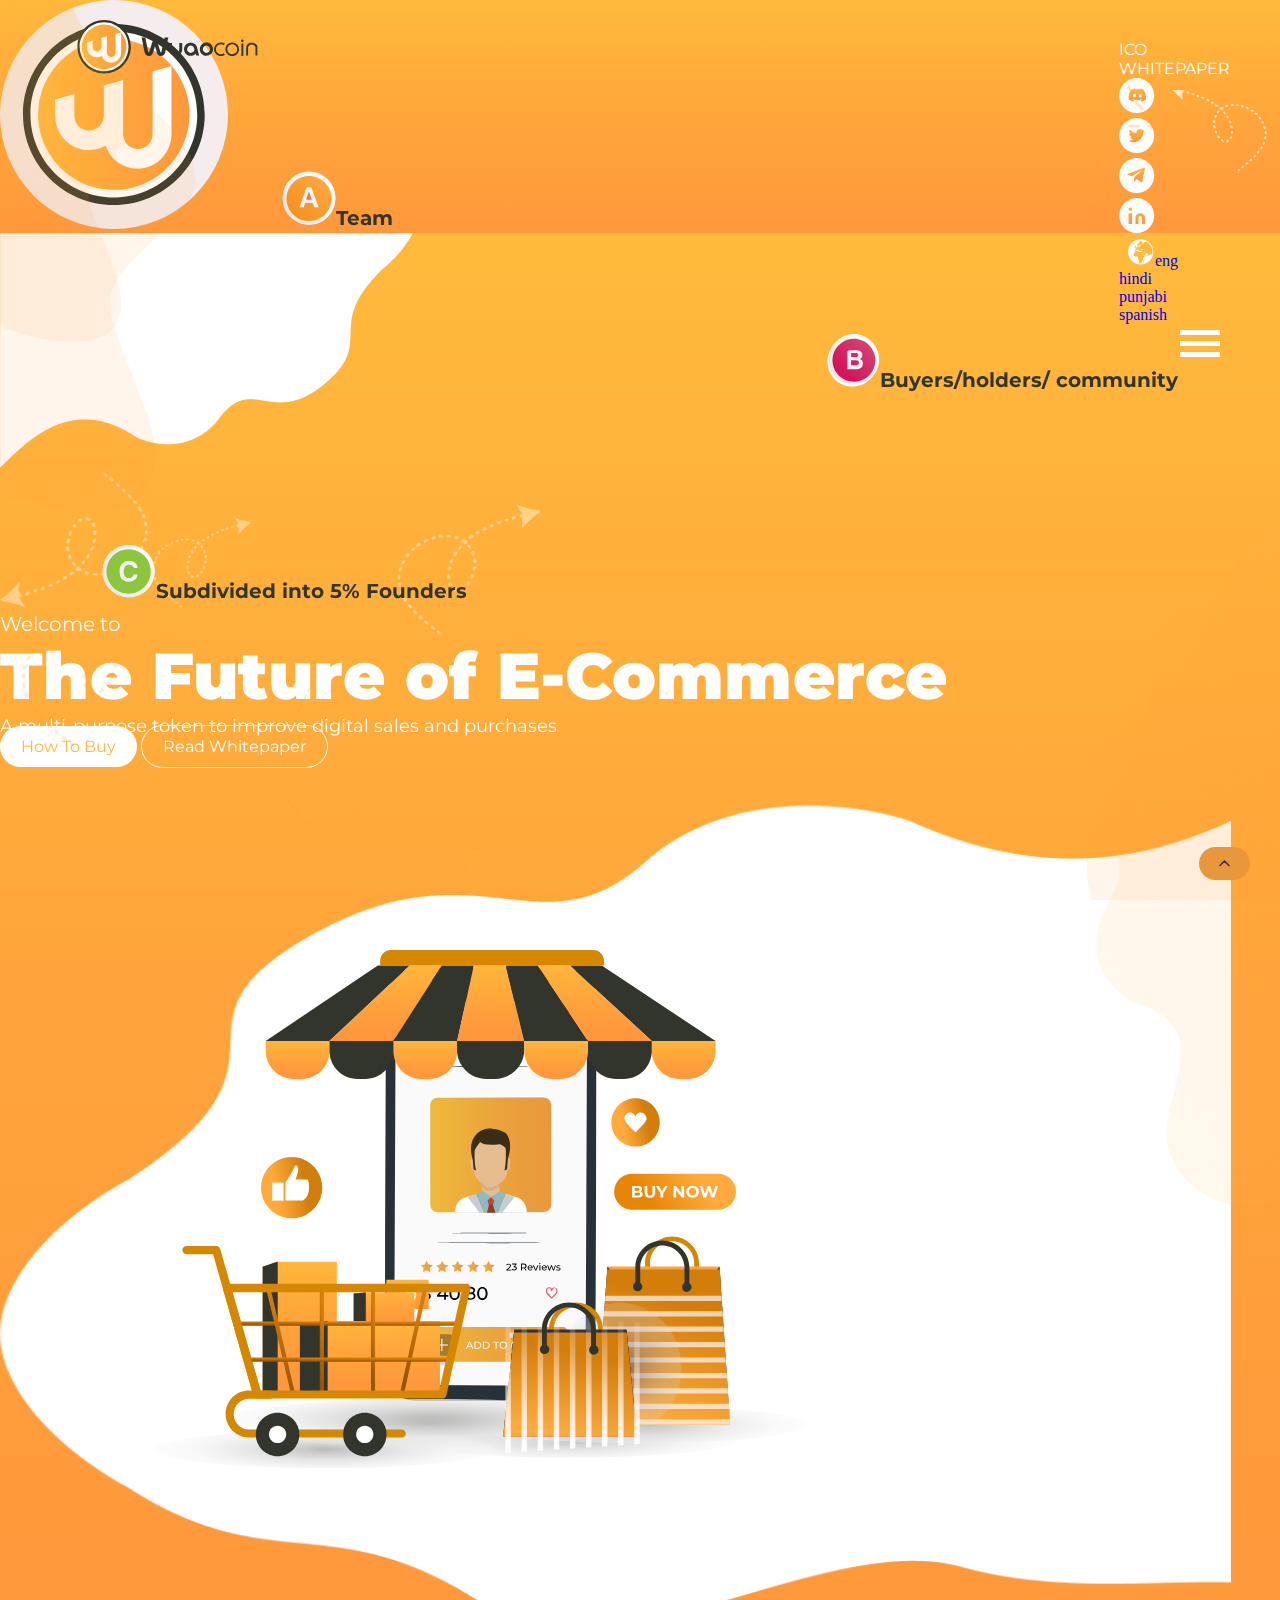
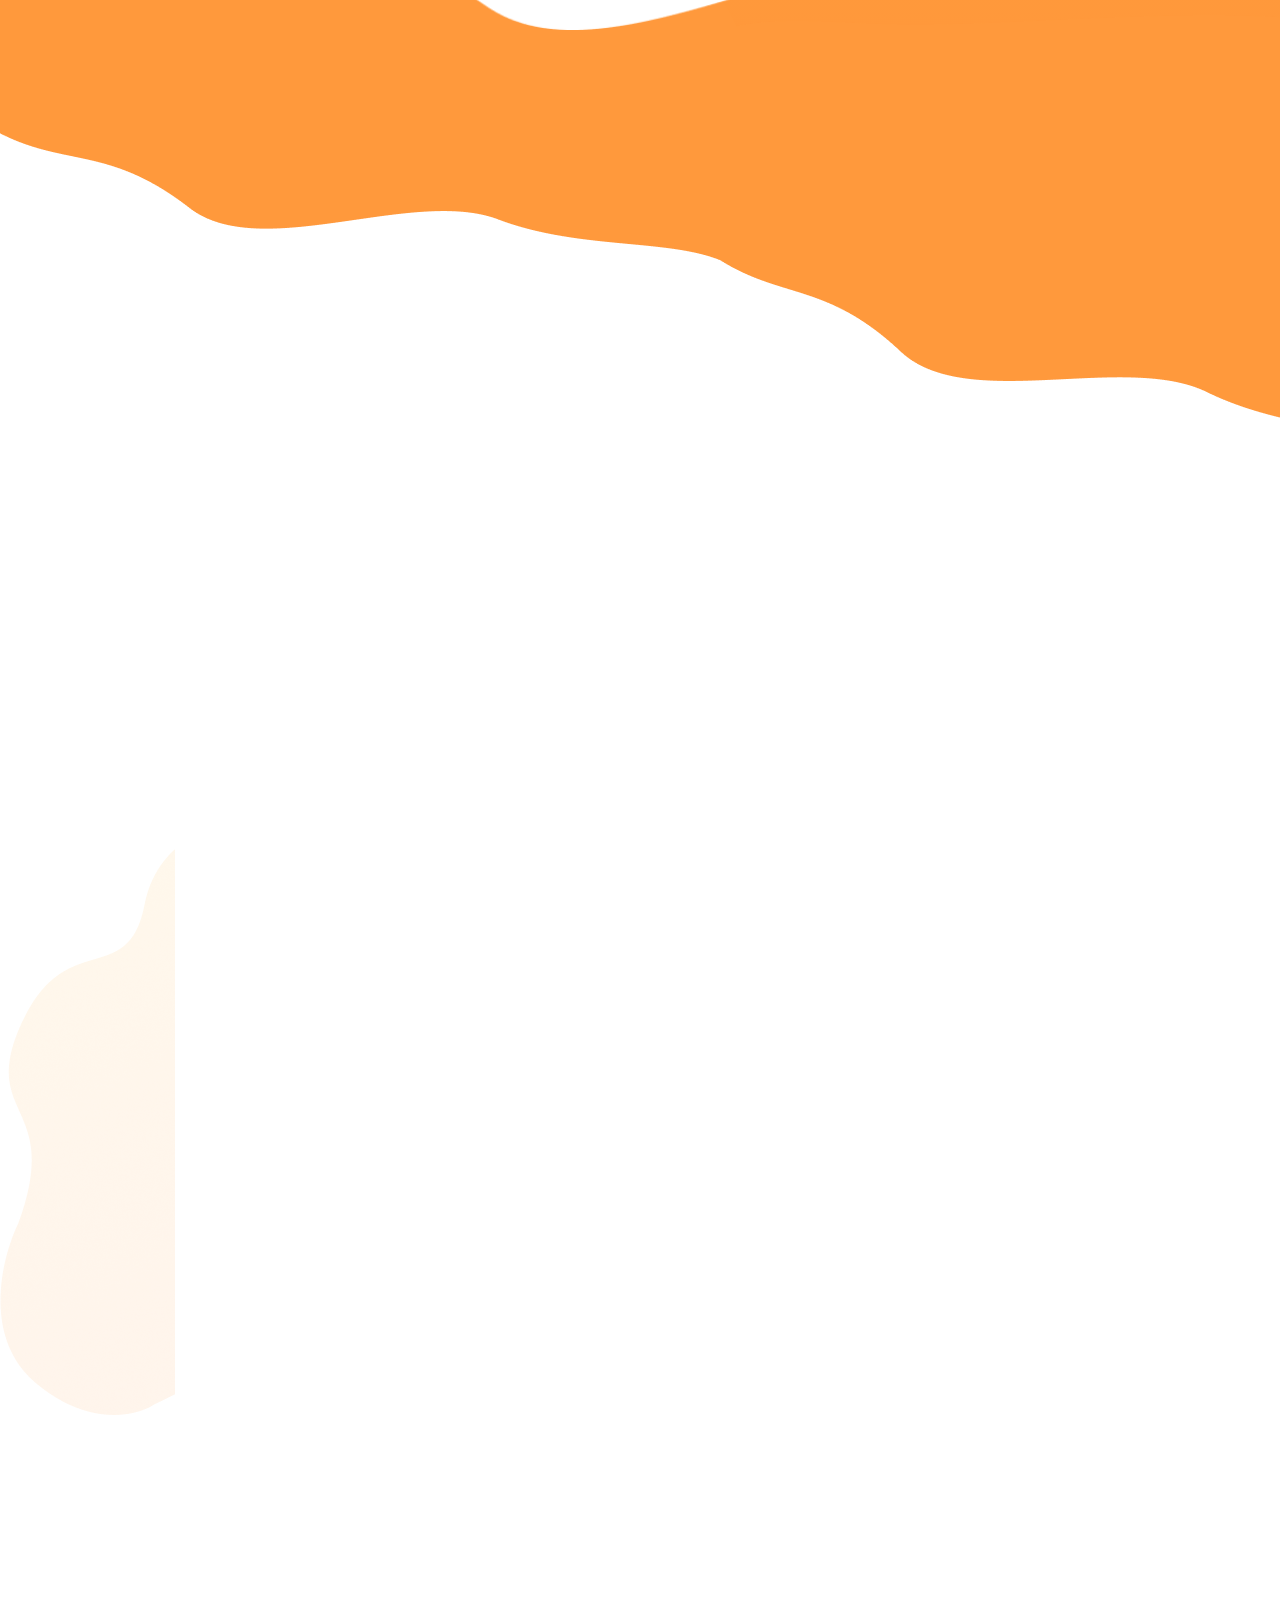
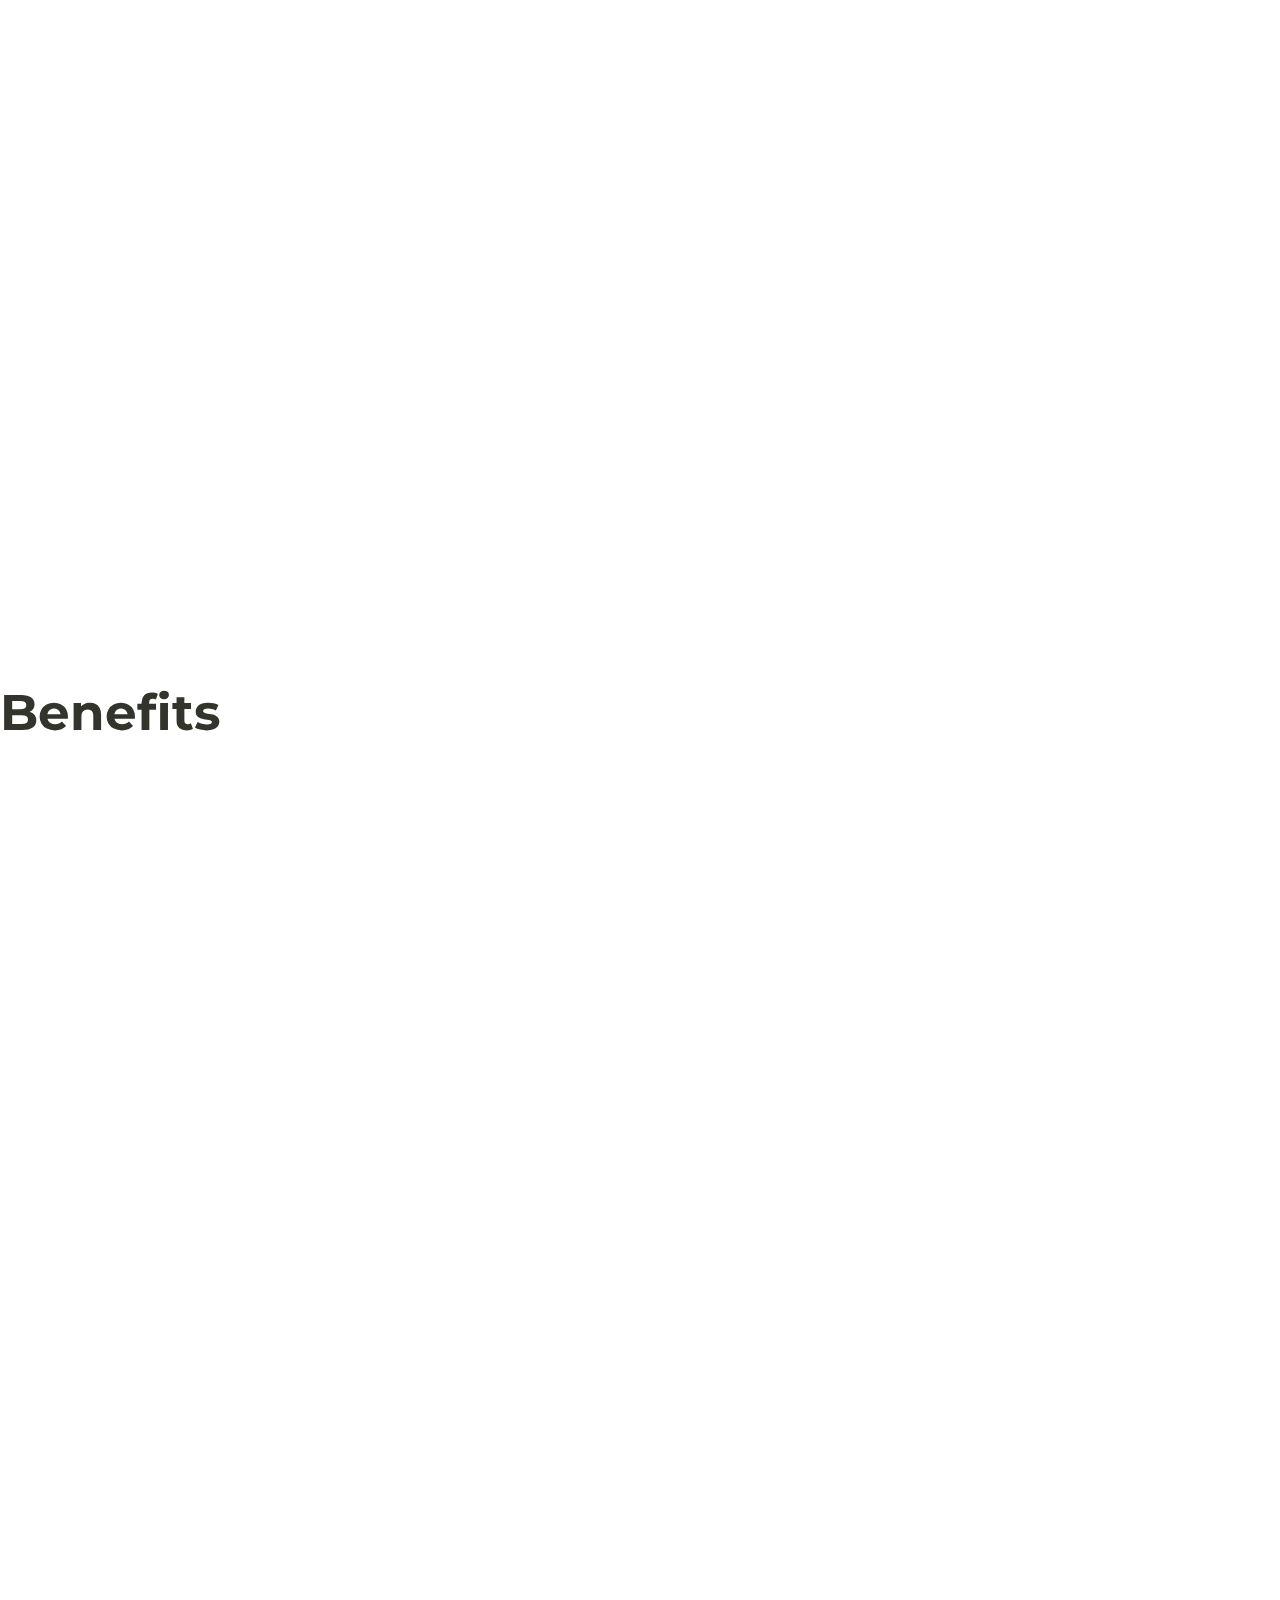
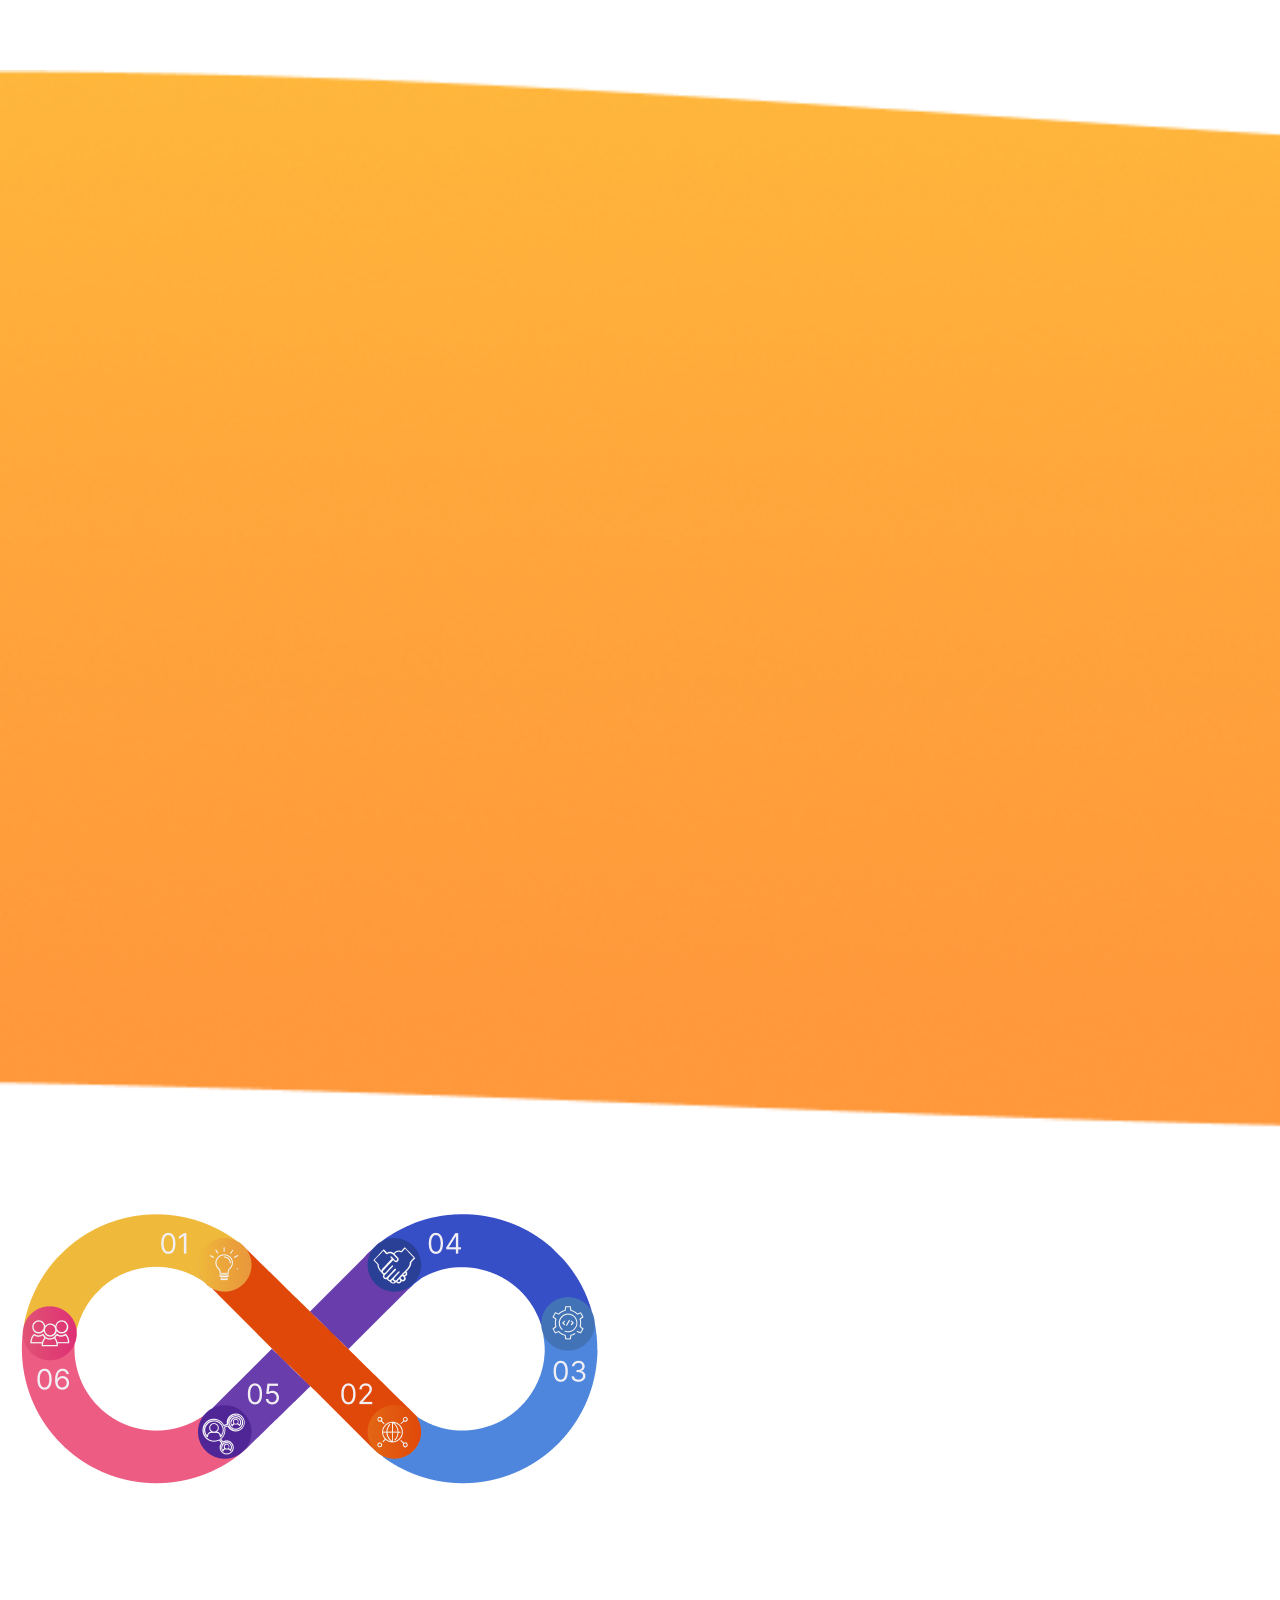
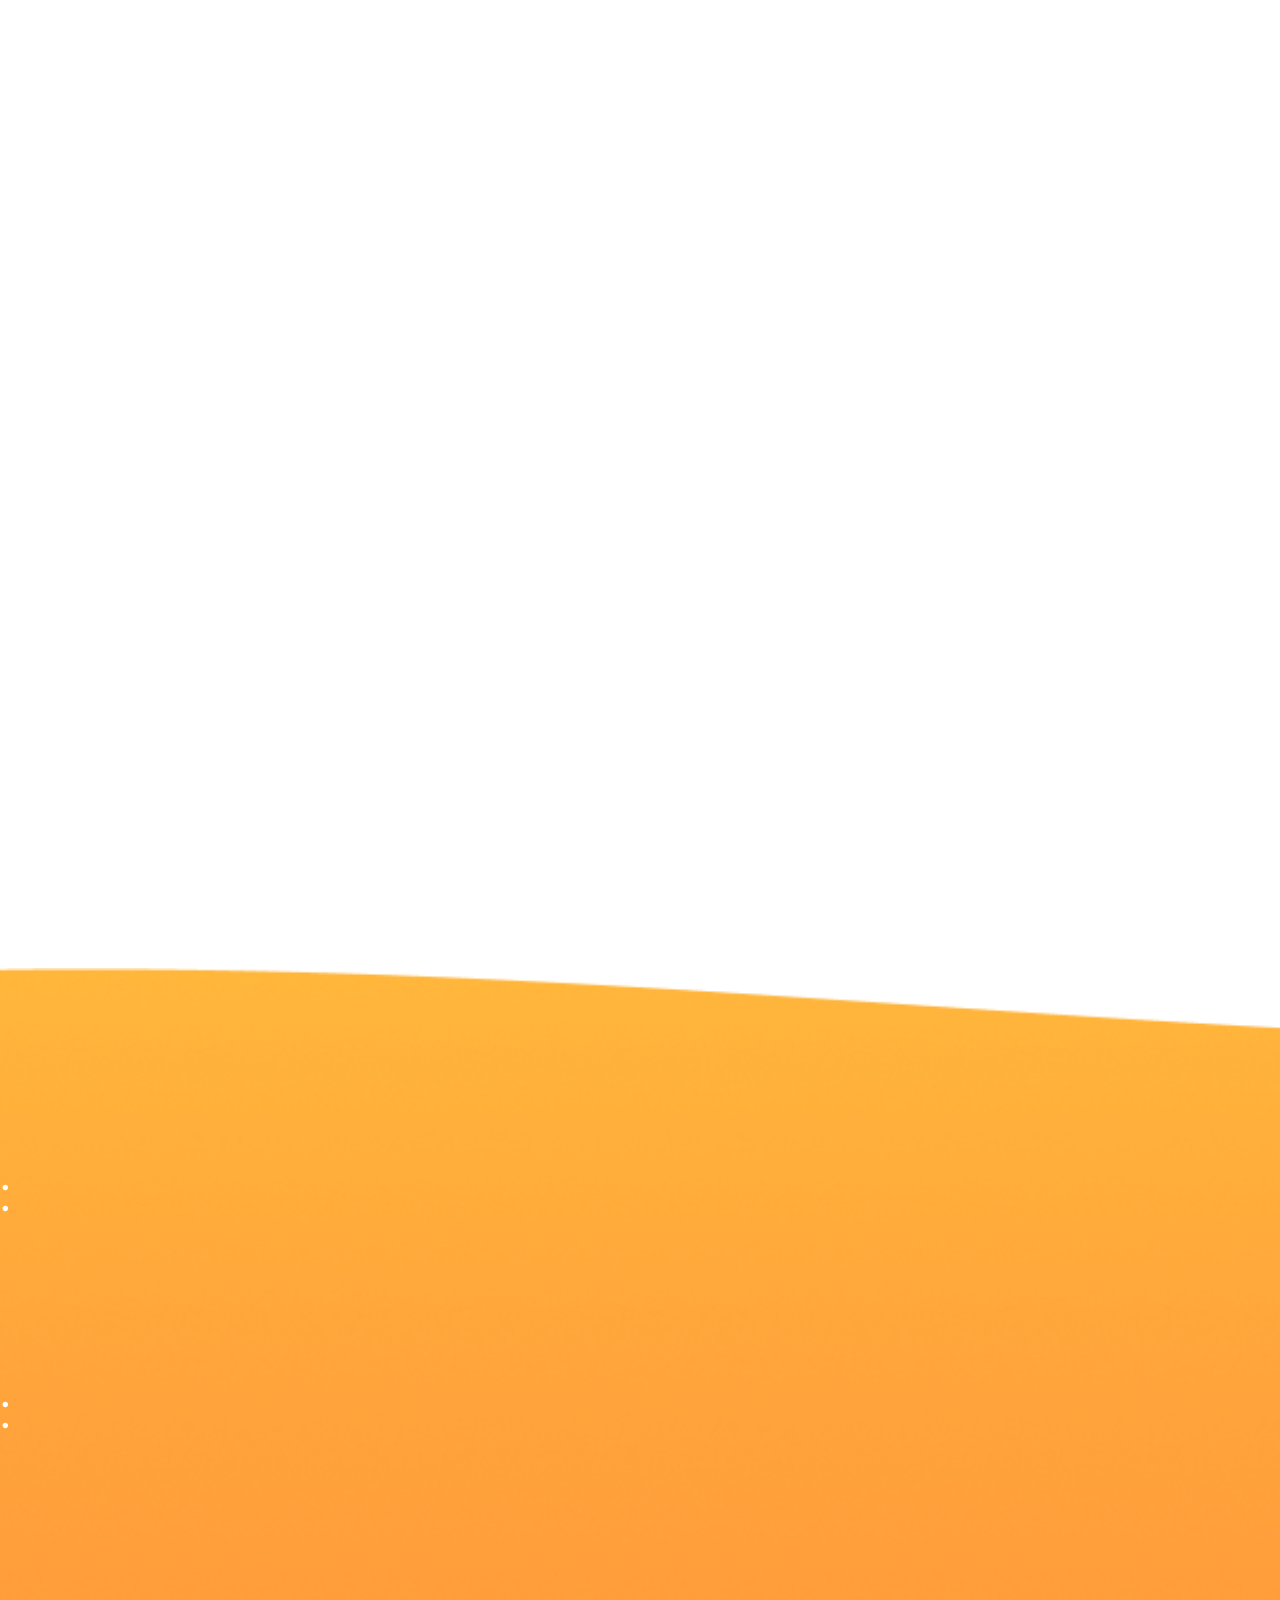
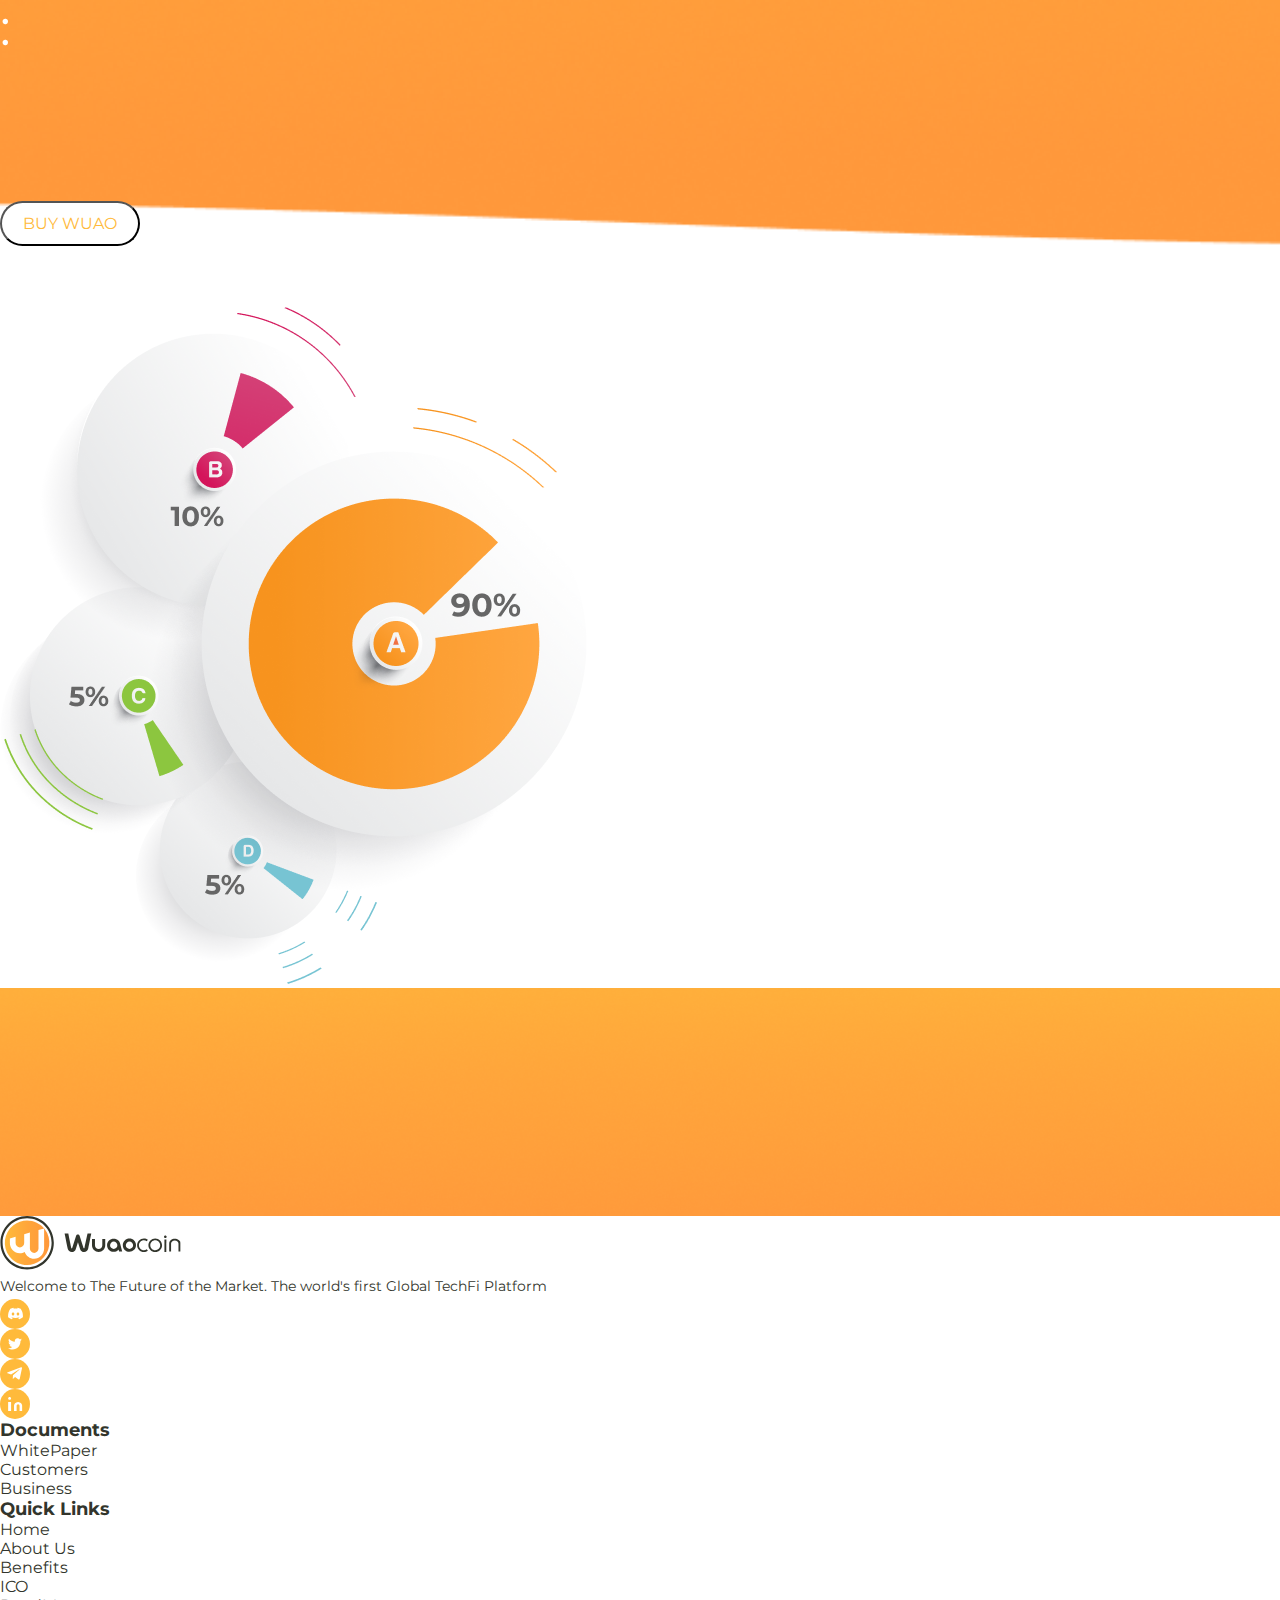
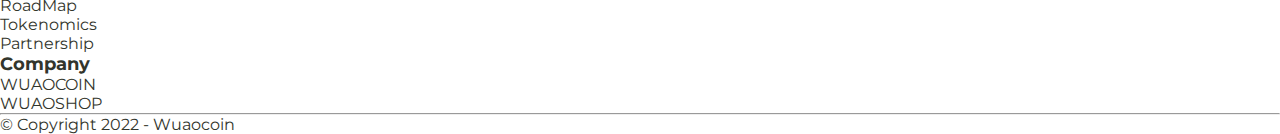
==== commit 0a11a5d8: "add" ====
--- a/index.html
+++ b/index.html
@@ -14,13 +14,13 @@
 
 <body class="overflow-hidden">
   <button onclick="topFunction()" class="fw-normal fs_smm  ff-google-sans" id="scrollBtn" title="Go to top"><img
-    src="./assets/images/svg/toparrow.svg" alt=""></button>
+      src="./assets/images/svg/toparrow.svg" alt=""></button>
   <div class="overflow-hidden">
     <div id="preloader"
       class="min-vh-100 d-flex align-items-center bg_header justify-content-center  bg_body position-fixed w-100 top-0 start-0 z-3 preloader-transition">
       <div><img src="assets/images/svg/preloader.svg" alt="#"></div>
     </div>
-    <header class="overflow-hidden bg_body">
+    <header class="overflow-hidden bg_body position-relative">
       <span><img class="position-relative " src="./assets/images/png/headerbg.png" alt=""></span>
       <span><a href=""><img class="logo_bg" src="./assets/images/svg/logoheader.svg" alt=""></a></span>
       <div class="container-xxl">
@@ -29,24 +29,27 @@
         <nav>
           <div class="d-flex align-items-start justify-content-end nav_position">
             <ul class="d-flex gap-4 nav_bar align-items-center" id="nav_click">
-              <li><a class="ff-Montserrat fs-xsm fw-semibold text-ffffff  " onclick="navbartoggle()" href="#">ICO
+              <li class="nav_hover"><a class="ff-Montserrat fs-xsm fw-semibold text-ffffff  " onclick="navbartoggle()" href="#">ICO
                 </a></li>
-              <li><a class="ff-Montserrat fs-xsm fw-semibold text-ffffff " onclick="navbartoggle()" href="#">WHITEPAPER
+              <li class="nav_hover"><a class="ff-Montserrat fs-xsm fw-semibold text-ffffff " onclick="navbartoggle()" href="#">WHITEPAPER
                 </a></li>
-              <li><a onclick="navbartoggle()" href="#"><img src="./assets/images/svg/discord.svg" alt=""></a></li>
-              <li><a onclick="navbartoggle()" href="#"><img src="./assets/images/svg/twitter.svg" alt=""></a></li>
-              <li><a onclick="navbartoggle()" href="#"><img src="./assets/images/svg/telegram.svg" alt=""></a></li>
-              <li><a onclick="navbartoggle()" href="#"><img src="./assets/images/svg/linkdin.svg" alt=""></a></li>
+              <li class="nav_hover"><a onclick="navbartoggle()" href="#"><img src="./assets/images/svg/discord.svg" alt=""></a></li>
+              <li class="nav_hover"><a onclick="navbartoggle()" href="#"><img src="./assets/images/svg/twitter.svg" alt=""></a></li>
+              <li class="nav_hover"><a onclick="navbartoggle()" href="#"><img src="./assets/images/svg/telegram.svg" alt=""></a></li>
+              <li class="nav_hover"><a onclick="navbartoggle()" href="#"><img src="./assets/images/svg/linkdin.svg" alt=""></a></li>
 
               <li><a href="#">
-                  <select class="ff-Montserrat fs-xsm fw-semibold text-ffffff"><span><img src="/assets/images/svg/g
-                    " alt=""></span>eng 
-                    <option value="eng"> eng</option>
-                    <option value="hindi">Hindi</option>
-                    <option value="spanish">Spanish</option>
-                    <option value="Russian">Russian</option>
-                    <option value="french">french</option>
-                  </select>
+                <div class="dropdown">
+                  <a class="btn btn-secondary dropdown-toggle" href="#" role="button" id="dropdownMenuLink" data-bs-toggle="dropdown" aria-expanded="false">
+                    <img src="./assets/images/svg/globe.svg" alt=""><span class="ps-1">eng</span>
+                  </a>
+                
+                  <ul class="dropdown-menu" aria-labelledby="dropdownMenuLink">
+                    <li><a class="dropdown-item" href="#">hindi</a></li>
+                    <li><a class="dropdown-item" href="#">punjabi</a></li>
+                    <li><a class="dropdown-item" href="#">spanish</a></li>
+                  </ul>
+                </div>
                 </a></li>
             </ul>
             <div class="linebox d-lg-none " onclick="navbartoggle(),myfunction(this)">
@@ -64,7 +67,7 @@
               <p class="fs-sm fw-medium ff-Montserrat text-ffffff">A multi-purpose token to improve digital sales and
                 purchases</p>
               <div class="d-flex gap-3">
-                <a class="buy_btn text-center fs-xsm fw-semibold ff-Montserrat text-FFBA3B" href="#">How To Buy</a>
+                <a class="buy_btn text-center fs-xsm fw-semibold ff-Montserrat " href="#">How To Buy</a>
                 <a class="read_btn text-center fs-xsm fw-semibold ff-Montserrat text-ffffff " href="#">Read
                   Whitepaper</a>
               </div>
@@ -72,25 +75,27 @@
           </div>
           <div data-aos="fade-down-left" class="col-lg-6 pb-5 mt-5 pt-5 mt-lg-0 pt-lg-0  position_relative">
             <div class="pt-5 mt-5 mt-lg-0 pt-lg-0 pb-0">
-              <span><img class="shop_bg w-100" src="./assets/images/png/shop_img_bg.png" alt=""></span>
+              <span><img class="shop_bg end-0" src="./assets/images/png/shop_img_bg.png" alt=""></span>
               <img class="position_abs shop_position w-100" src="./assets/images/svg/shop.svg" alt="">
             </div>
           </div>
         </div>
       </div>
     </header>
-    <main class="position-relative">
-      <span> <img class="position-absolute secondsection_head w-100" src="./assets/images/png/secondsection_head.png"
-          alt=""></span>
+    <section class="position-relative">
+      <span> <img class="secondsection_head w-100 z-n1" src="./assets/images/png/secondsection_head.png" alt=""></span>
       <span><img class="position-absolute arrow3" src="./assets/images/svg/arrow3.svg" alt=""></span>
       <span><img class="position-absolute arrow4" src="./assets/images/svg/Arrow4.svg" alt=""></span>
-      <div class="container-xxl pt-5">
-        <div class="row pt-5 mt-5 justify-content-between">
-          <div data-aos="fade-down-right" class="col-lg-6">
+    </section>
+    <main class="position-relative min-vh- 100 ">
+
+      <img class="position-absolute bg_circle" src="./assets/images/png/bgcircle.png" alt="">
+      <div class="container-xxl">
+        <div class="row justify-content-between row_translat ey">
+          <div data-aos="fade-down-right" class="col-lg-6 pt-2">
             <span><img class="position-relative w-100" src="./assets/images/svg/wuaocoinround.svg" alt=""></span>
           </div>
-          <div data-aos="fade-down-left" class="col-lg-5 mt-5 pt-5 ">
-            <img class="position-absolute bg_circle" src="./assets/images/png/bgcircle.png" alt="">
+          <div data-aos="fade-down-left" class="col-lg-5  pt-lg-5">
             <div class="pt-5">
               <h2 class="mt-5 pt-5 text-32352c fs-xl fw-bold ff-Montserrat">Our Project</h2>
               <p class="ff-Montserrat fs-sm fw-normal">Wuaocoin is the first project in the TechFi category that allows
@@ -103,23 +108,23 @@
       </div>
     </main>
     <section>
-      <div class="container-xxl">
+      <div class="container-xxl pb-5">
         <h3 class="d-flex justify-content-center text-32352c fs-xl fw-bold ff-Montserrat pb-5">Benefits</h3>
         <div class="row">
-          <div class="col-lg-4"data-aos="flip-down">
+          <div class="col-lg-4" data-aos="flip-down">
             <div class="third1"> <img src="./assets/images/png/third1.png" alt=""></div>
             <p class="text-center fs-sm ff-Montserrat fw-normal text-000000 pt-3">Services, Products and Community
               All in one place!
             </p>
           </div>
-          <div class="col-lg-4"data-aos="flip-down">
+          <div class="col-lg-4" data-aos="flip-down">
             <div class="third1"> <img src="./assets/images/png/third2.png" alt=""></div>
             <p class="text-center fs-sm ff-Montserrat fw-normal text-000000 pt-3">Selling in crypto will no longer be
               complicated, it will
               be safe and reliable.
             </p>
           </div>
-          <div class="col-lg-4"data-aos="flip-down">
+          <div class="col-lg-4" data-aos="flip-down">
             <div class="third1"> <img src="./assets/images/png/third3.png" alt=""></div>
             <p class="text-center fs-sm ff-Montserrat fw-normal text-000000 pt-3">Buying and getting a real discount is
               possible? Join and
@@ -129,287 +134,292 @@
         </div>
       </div>
     </section>
-      <!-- =========Forth Section White paper============== -->
-  <section class="bg-color-img py-5 position-relative">
-    <img class="white-paper-arrow-abs arrow d-none d-sm-block" src="/assets/images/svg/white-paper-arrow.svg"
-      alt="arrow">
-    <img class="arrow-right-abs arrow d-none d-sm-block" src="/assets/images/svg/arrow-right.svg" alt="arrow">
-    <div class="container-fluid">
-      <div class="row">
-        <div class="col-lg-4 col-md-6 animation-css" data-aos="zoom-in-left">
-          <div>
-            <img class="w-100" src="/assets/images/png/white-paper-1.png" alt="mobile-cart">
-          </div>
-        </div>
-        <div class="col-lg-4 col-md-6 mt-4" data-aos="zoom-in">
-          <h2 class="ff-Montserrat text-ffffff fs-xl fw-bold text-center mb-3">Whitepaper</h2>
-          <p class="ff-Montserrat text-ffffff fs-sm fw-semibold text-center mb-5 pb-2">We want you to know our vision we
-            leave you
-            our whitepaper and now be a part of the digital transformation.
-          </p>
-          <div class="d-flex justify-content-center align-items-center">
-            <button class="ff-Montserrat text-FFBA3B border-0 read-white-paper-btn fs-xsm fw-semibold">Read
-              WhitePaper</button>
-          </div>
-        </div>
-        <div class="col-lg-4 col-md-6 animation-css mt-2" data-aos="zoom-in-right">
-          <div>
-            <img class="w-100" src="/assets/images/png/white-papaer-2.png" alt="white-papaer-2">
-          </div>
-        </div>
-      </div>
-    </div>
-  </section>
-  <!-- =========End================== -->
-  <!-- ===============Fifth Section Roadmap=========== -->
-  <section class="my-lg-5 py-5 position-relative ">
-    <img class="roadmap-left-abs" src="/assets/images/png/roadmap-left-shadow.png" alt="shadow">
-    <img class="roadmap-right-abs" src="/assets/images/png/roadmap-right-shadow.png" alt="shadow">
-    <img class="roadmap-arrow-abs arrow d-none d-sm-block" src="/assets/images/png/roadmap-arrow.png" alt="arrow">
-    <div class="roadmap-container mb-lg-5">
-      <h2 class="ff-Montserrat fs-xl fw-bold text-32352c text-center" data-aos="zoom-in">RoadMap</h2>
-      <p class="ff-Montserrat fw-normal text-000000 fs-sm text-center" data-aos="fade-right">Knowing our values,
-        understanding the business
-        idea and then, gradually, <span class=" d-lg-block">presenting the plans to the public is
-          our way of doing things.</span></p>
-      <div class="d-flex justify-content-center mt-5 pt-3 mb-5 pb-2">
-        <img class="w-sm-100" src="/assets/images/png/roadmap.png" alt="roadmap">
-      </div>
-      <div class="d-flex gap-4 my-lg-5 flex-wrap flex-xl-nowrap">
-        <div class="roadmap-box bg-sixth p-2 opacity-75" data-aos="flip-left" data-aos-duration="1200">
-          <h3 class="ps-1 ff-Montserrat fs-md text-ffffff fw-bold opacity-50 mb-3 pb-1">01</h3>
-          <p class="ps-1 pe-4 ff-Montserrat text-ffffff fs-xmd fw-bold">Organizational concept (creations)
-          </p>
-        </div>
-        <div class="roadmap-box bg-first p-2 opacity-75" data-aos="flip-left" data-aos-delay="300"
-          data-aos-duration="1200">
-          <h3 class="ps-1 ff-Montserrat fs-md text-ffffff fw-bold opacity-50 mb-3 pb-1">02</h3>
-          <p class=" ps-1 text-ffffff fs-xmd fw-bold">Directional Process (Actions)</p>
-        </div>
-        <div class="roadmap-box bg-second p-2 opacity-75" data-aos="flip-left" data-aos-delay="600"
-          data-aos-duration="1200">
-          <h3 class="ps-1 ff-Montserrat fs-md text-ffffff fw-bold opacity-50 mb-3 pb-1">03</h3>
-          <p class="ps-1 ff-Montserrat text-ffffff fs-xmd fw-bold">Operational Development (technical team)
-          </p>
-        </div>
-        <div class="roadmap-box bg-third p-2 opacity-75" data-aos="flip-left" data-aos-delay="900"
-          data-aos-duration="1200">
-          <h3 class="ps-1 ff-Montserrat fs-md text-ffffff fw-bold opacity-50 mb-3 pb-1">04</h3>
-          <p class="ps-1 pe-4 ff-Montserrat text-ffffff fs-xmd fw-bold">Strategic Opportunities (alliances)
-          </p>
-        </div>
-        <div class="roadmap-box bg-forth p-2 opacity-75" data-aos="flip-left" data-aos-delay="1200"
-          data-aos-duration="1200">
-          <h3 class="ps-1 ff-Montserrat fs-md text-ffffff fw-bold opacity-50 mb-3 pb-1">05</h3>
-          <p class="ps-1 pe-4 ff-Montserrat text-ffffff fs-xmd fw-bold">Stakeholders (benefits)</p>
-        </div>
-        <div class="roadmap-box bg-fifth p-2 opacity-75" data-aos="flip-left" data-aos-delay="1500"
-          data-aos-duration="1200">
-          <h3 class="ff-Montserrat fs-md text-ffffff fw-bold opacity-50 mb-3 pb-1">06</h3>
-          <p class=" ff-Montserrat text-ffffff fs-xmd fw-bold">Human Identity (social contribution)</p>
-        </div>
-      </div>
-    </div>
-  </section>
-  <!-- ===========End======================= -->
-  <!-- =========Sixth Section Countdown================ -->
-  <section class="bg-color-img py-5 mt-lg-5">
-    <div class="container">
-      <h2 class="ff-Montserrat text-ffffff fs-lg fw-bold text-center mb-5 pb-2 line-height-174 mt-5" data-aos="zoom-in">
-        Public Sale 5% in
-        ERC20
-        & BEP20, <span class="d-lg-block">100% for the Community</span></h2>
-      <div class="d-flex align-items-center gap-sm-3 gap-2 justify-content-center" id="countdown-container">
-        <div class="text-center" data-aos="flip-down"  data-aos-duration="1500" data-aos-delay="300">
-          <h2 class="fs-xl fw-bold ff-Montserrat text-ffffff time-box" id="days">86</h2>
-          <p class="ff-Montserrat fw-medium text-ffffff fs-sm">Days</p>
-        </div>
-        <p class="ff-Montserrat fw-normal fs-xl text-ffffff line-height-174 mb-5">:</p>
-        <div class="text-center" data-aos="flip-down"  data-aos-duration="1500" data-aos-delay="700">
-          <h2 class="fs-xl fw-bold ff-Montserrat text-ffffff time-box" id="hours">05</h2>
-          <p class="ff-Montserrat fw-medium text-ffffff fs-sm">Hours</p>
-        </div>
-        <p class="ff-Montserrat fw-normal fs-xl text-ffffff line-height-174 mb-5">:</p>
-        <div class="text-center" data-aos="flip-down"  data-aos-duration="1500" data-aos-delay="1400">
-          <h2 class="fs-xl fw-bold ff-Montserrat text-ffffff time-box" id="minutes">20</h2>
-          <p class="ff-Montserrat fw-medium text-ffffff fs-sm">Minute</p>
-        </div>
-        <p class="ff-Montserrat fw-normal fs-xl text-ffffff line-height-174 mb-5">:</p>
-        <div class="text-center" data-aos="flip-down"  data-aos-duration="1500" data-aos-delay="2100">
-          <h2 class="fs-xl fw-bold ff-Montserrat text-ffffff time-box" id="seconds">37</h2>
-          <p class="ff-Montserrat fw-medium text-ffffff fs-sm">Second</p>
-        </div>
-      </div>
-      <div class="d-flex justify-content-center mt-5 mb-5 pb-3">
-        <button class="ff-Montserrat fw-semibold text-FFBA3B fs-xsm border-0 buy-wuao">BUY WUAO</button>
-      </div>
-    </div>
-  </section>
-  <!-- ============End============ -->
-  <!-- ===========Seventh Section tokenomics============ -->
-  <section class="position-relative mb-5">
-    <img class="tokenomics-left-abs" src="/assets/images/png/tokenomics-shadow-left.png" alt="shadow">
-    <img class="tokenomics-right-abs" src="/assets/images/png/tokenomics-shadow-right.png" alt="shadow">
-    <img class="tokenomics-arrow-abs arrow d-none d-sm-block" src="/assets/images/svg/tokenomics-arrow.svg" alt="arrow">
-    <div class="container">
-      <h2 class="ff-Montserrat fw-bold fs-xl text-32352c text-center mb-5 mt-lg-5 pt-lg-5" data-aos="zoom-in">Tokenomics</h2>
-      <div class="position-relative d-flex justify-content-center mb-lg-5 pb-5 flex-column flex-xl-row">
-        <img src="/assets/images/png/tokenomics-img.png" alt="Tokenomics">
-        <div class="d-flex justify-content-sm-between flex-sm-row flex-column">
-          <div class="">
-            <h2 data-aos="fade-right" class="ff-Montserrat text-32352c fw-bold fs-xmd team-abs me-3 mb-4"><img class="d-xl-none me-2"
-                src="/assets/images/svg/a.svg" alt="a">Team</h2>
-            <h2 data-aos="fade-left" class="ff-Montserrat text-32352c fw-bold fs-xmd community-abs me-3 mb-4"><img class="d-xl-none me-2"
-                src="/assets/images/svg/b.svg" alt="b">Buyers/holders/ <span
-                class="d-block ms-xl-0 ms-5 ps-3 ps-xl-0">community</span></h2>
-          </div>
-          <div class="">
-            <h2 data-aos="fade-right" class="ff-Montserrat text-32352c fw-bold fs-xmd founder-abs text-xl-end me-3 mb-4"><img
-                class="d-xl-none me-2" src="/assets/images/svg/c.svg" alt="c">Subdivided into <span
-                class="d-block ms-xl-0 ms-5 ps-3 ps-xl-0">5%
-                Founders</span></h2>
-            <h2 data-aos="fade-right" class="ff-Montserrat text-32352c fw-bold fs-xmd workers-abs"><img class="d-xl-none me-2"
-                src="/assets/images/svg/d.svg" alt="d">Workers</h2>
-          </div>
-        </div>
-      </div>
-    </div>
-  </section>
-  <!-- =======End============================= -->
-  <!-- ===========Eight Section Partnership ============ -->
-  <section class="bg-color-img py-5">
-    <div class="container">
-      <h2 class="ff-Montserrat text-ffffff fw-bold fs-xl text-center mb-5" data-aos="zoom-in">Partnership</h2>
-      <div class="d-flex justify-content-center" data-aos="zoom-in">
-        <img class="w-sm-100" src="/assets/images/png/paternship.png" alt="Partnership">
-      </div>
-    </div>
-  </section>
-  <!-- =============End================== -->
-  <!-- ========Footer============== -->
-  <footer class="pt-5 position-relative" id="about">
-    <img class="left-shadow-abs" src="/assets/images/png/footer-left-shadow.png" alt="shadow">
-    <img class="right-shadow-abs" src="/assets/images/png/footer-right-shadow.png" alt="shadow">
-    <img class="arrow-abs arrow d-none d-sm-block" src="/assets/images/png/footer-arrow.png" alt="arrow">
-    <div class="container mt-5 pt-2">
-      <div class="row">
-        <div class="col-12 col-lg-6 mb-lg-0 mb-5">
-          <div class="mb-4">
-            <img src="/assets/images/svg/logoheader.svg" alt="logo">
-          </div>
-          <p class="text-32352c fs-2xsm fw-normal ff-Montserrat line-height mb-4">Welcome to The Future of the <span
-              class="d-lg-block">Market. The
-              world's first Global</span> TechFi Platform</p>
-          <div class="d-flex">
-            <a class=" social-icon-box" href="http://discord.com">
-              <svg width="15" height="13" viewBox="0 0 15 13" fill="none" xmlns="http://www.w3.org/2000/svg">
-                <path
-                  d="M12.6483 1.77512C11.7062 1.33596 10.6862 1.01721 9.6237 0.83304C9.61438 0.832742 9.60512 0.834491 9.59655 0.838162C9.58798 0.841834 9.58033 0.847339 9.57412 0.854291C9.44662 1.08804 9.29787 1.39262 9.1987 1.62637C8.07174 1.45637 6.92566 1.45637 5.7987 1.62637C5.69953 1.38554 5.55078 1.08804 5.4162 0.854291C5.40912 0.840124 5.38787 0.83304 5.36662 0.83304C4.30412 1.01721 3.2912 1.33596 2.34203 1.77512C2.33495 1.77512 2.32787 1.78221 2.32078 1.78929C0.394116 4.67221 -0.137134 7.47721 0.12495 10.2539C0.12495 10.268 0.132033 10.2822 0.1462 10.2893C1.4212 11.2243 2.64662 11.791 3.85787 12.1664C3.87912 12.1735 3.90037 12.1664 3.90745 12.1522C4.19078 11.7626 4.44578 11.3518 4.66537 10.9197C4.67953 10.8914 4.66537 10.863 4.63703 10.856C4.23328 10.7001 3.85078 10.516 3.47537 10.3035C3.44703 10.2893 3.44703 10.2468 3.46828 10.2255C3.5462 10.1689 3.62412 10.1051 3.70203 10.0485C3.7162 10.0343 3.73745 10.0343 3.75162 10.0414C6.18828 11.1535 8.8162 11.1535 11.2245 10.0414C11.2387 10.0343 11.2599 10.0343 11.2741 10.0485C11.352 10.1122 11.4299 10.1689 11.5079 10.2326C11.5362 10.2539 11.5362 10.2964 11.5008 10.3105C11.1324 10.5301 10.7429 10.7072 10.3391 10.863C10.3108 10.8701 10.3037 10.9055 10.3108 10.9268C10.5374 11.3589 10.7924 11.7697 11.0687 12.1593C11.0899 12.1664 11.1112 12.1735 11.1324 12.1664C12.3508 11.791 13.5762 11.2243 14.8512 10.2893C14.8654 10.2822 14.8724 10.268 14.8724 10.2539C15.1841 7.04512 14.3554 4.26137 12.6766 1.78929C12.6695 1.78221 12.6624 1.77512 12.6483 1.77512ZM5.0337 8.56096C4.30412 8.56096 3.69495 7.88804 3.69495 7.05929C3.69495 6.23054 4.28995 5.55762 5.0337 5.55762C5.78453 5.55762 6.37953 6.23762 6.37245 7.05929C6.37245 7.88804 5.77745 8.56096 5.0337 8.56096ZM9.97078 8.56096C9.2412 8.56096 8.63203 7.88804 8.63203 7.05929C8.63203 6.23054 9.22703 5.55762 9.97078 5.55762C10.7216 5.55762 11.3166 6.23762 11.3095 7.05929C11.3095 7.88804 10.7216 8.56096 9.97078 8.56096Z"
-                  fill="white" />
-              </svg>
-            </a>
-            <a class="social-icon-box ms-3 icon-delay-1" href="http://twitter.com">
-              <svg width="14" height="12" viewBox="0 0 14 12" fill="none" xmlns="http://www.w3.org/2000/svg">
-                <path
-                  d="M13.8506 1.62022C13.3426 1.83936 12.7898 1.99708 12.2203 2.0585C12.8115 1.70727 13.2543 1.15239 13.4654 0.497956C12.9107 0.827977 12.3029 1.05939 11.6692 1.18194C11.4043 0.898762 11.0839 0.673169 10.728 0.519218C10.3721 0.365268 9.98835 0.28626 9.6006 0.287116C8.03175 0.287116 6.77003 1.5588 6.77003 3.11934C6.77003 3.33848 6.79659 3.55762 6.83976 3.76846C4.49064 3.64561 2.39552 2.52335 1.00265 0.805085C0.748853 1.23858 0.615855 1.73216 0.617492 2.23448C0.617492 3.21729 1.1172 4.08389 1.87921 4.59356C1.43015 4.57588 0.991597 4.45245 0.599231 4.23331V4.26817C0.599231 5.64444 1.57208 6.78497 2.86866 7.04727C2.62522 7.11051 2.37478 7.14286 2.12325 7.14356C1.93898 7.14356 1.76466 7.1253 1.58868 7.1004C1.94728 8.22266 2.99152 9.0378 4.23497 9.06436C3.26212 9.82637 2.04357 10.2746 0.720422 10.2746C0.48302 10.2746 0.263879 10.2663 0.036438 10.2398C1.29152 11.0449 2.78068 11.5098 4.38439 11.5098C9.59064 11.5098 12.4395 7.19669 12.4395 3.45303C12.4395 3.33018 12.4395 3.20733 12.4312 3.08448C12.9823 2.68106 13.4654 2.18135 13.8506 1.62022Z"
-                  fill="white" />
-              </svg>
-            </a>
-            <a class="social-icon-box ms-3 icon-delay-2" href="http://linkedin.com">
-              <svg width="16" height="13" viewBox="0 0 16 13" fill="none" xmlns="http://www.w3.org/2000/svg">
-                <path
-                  d="M14.9856 1.27418L12.7411 11.8593C12.5716 12.6063 12.1302 12.7922 11.5028 12.4405L8.08257 9.92027L6.43251 11.5076C6.24976 11.6904 6.09729 11.8429 5.74507 11.8429L5.99104 8.35999L12.3294 2.63258C12.6051 2.38715 12.2694 2.25061 11.9012 2.49658L4.06526 7.43083L0.691822 6.37471C-0.0418344 6.14574 -0.0551155 5.64105 0.844822 5.28883L14.0395 0.205302C14.6504 -0.0236667 15.1849 0.341302 14.9856 1.27471V1.27418Z"
-                  fill="white" />
-              </svg>
-            </a>
-            <a class="social-icon-box ms-3 icon-delay-3" href="http://linkedin.com">
-              <svg width="15" height="14" viewBox="0 0 15 14" fill="none" xmlns="http://www.w3.org/2000/svg">
-                <mask id="mask0_0_2320" style="mask-type:alpha" maskUnits="userSpaceOnUse" x="0" y="0" width="15"
-                  height="14">
+    <!-- =========Forth Section White paper============== -->
+    <section class="bg-color-img py-5 position-relative">
+      <img class="white-paper-arrow-abs arrow d-none d-sm-block" src="/assets/images/svg/white-paper-arrow.svg"
+        alt="arrow">
+      <img class="arrow-right-abs arrow d-none d-sm-block" src="/assets/images/svg/arrow-right.svg" alt="arrow">
+      <div class="container-fluid">
+        <div class="row">
+          <div class="col-lg-4 col-md-6 animation-css" data-aos="zoom-in-left">
+            <div>
+              <img class="w-100" src="/assets/images/png/white-paper-1.png" alt="mobile-cart">
+            </div>
+          </div>
+          <div class="col-lg-4 col-md-6 mt-4" data-aos="zoom-in">
+            <h2 class="ff-Montserrat text-ffffff fs-xl fw-bold text-center mb-3">Whitepaper</h2>
+            <p class="ff-Montserrat text-ffffff fs-sm fw-semibold text-center mb-5 pb-2">We want you to know our vision
+              we
+              leave you
+              our whitepaper and now be a part of the digital transformation.
+            </p>
+            <div class="d-flex justify-content-center align-items-center">
+              <button class="ff-Montserrat text-FFBA3B border-0 read-white-paper-btn fs-xsm fw-semibold">Read
+                WhitePaper</button>
+            </div>
+          </div>
+          <div class="col-lg-4 col-md-6 animation-css mt-2" data-aos="zoom-in-right">
+            <div>
+              <img class="w-100" src="/assets/images/png/white-papaer-2.png" alt="white-papaer-2">
+            </div>
+          </div>
+        </div>
+      </div>
+    </section>
+    <!-- =========End================== -->
+    <!-- ===============Fifth Section Roadmap=========== -->
+    <section class="my-lg-5 py-5 position-relative ">
+      <img class="roadmap-left-abs" src="/assets/images/png/roadmap-left-shadow.png" alt="shadow">
+      <img class="roadmap-right-abs" src="/assets/images/png/roadmap-right-shadow.png" alt="shadow">
+      <img class="roadmap-arrow-abs arrow d-none d-sm-block" src="/assets/images/png/roadmap-arrow.png" alt="arrow">
+      <div class="roadmap-container mb-lg-5">
+        <h2 class="ff-Montserrat fs-xl fw-bold text-32352c text-center" data-aos="zoom-in">RoadMap</h2>
+        <p class="ff-Montserrat fw-normal text-000000 fs-sm text-center" data-aos="fade-right">Knowing our values,
+          understanding the business
+          idea and then, gradually, <span class=" d-lg-block">presenting the plans to the public is
+            our way of doing things.</span></p>
+        <div class="d-flex justify-content-center mt-5 pt-3 mb-5 pb-2">
+          <img class="w-sm-100" src="/assets/images/png/roadmap.png" alt="roadmap">
+        </div>
+        <div class="d-flex gap-4 my-lg-5 flex-wrap flex-xl-nowrap">
+          <div class="roadmap-box bg-sixth p-2 opacity-75" data-aos="flip-left" data-aos-duration="1200">
+            <h3 class="ps-1 ff-Montserrat fs-md text-ffffff fw-bold opacity-50 mb-3 pb-1">01</h3>
+            <p class="ps-1 pe-4 ff-Montserrat text-ffffff fs-xmd fw-bold">Organizational concept (creations)
+            </p>
+          </div>
+          <div class="roadmap-box bg-first p-2 opacity-75" data-aos="flip-left" data-aos-delay="300"
+            data-aos-duration="1200">
+            <h3 class="ps-1 ff-Montserrat fs-md text-ffffff fw-bold opacity-50 mb-3 pb-1">02</h3>
+            <p class=" ps-1 text-ffffff fs-xmd fw-bold">Directional Process (Actions)</p>
+          </div>
+          <div class="roadmap-box bg-second p-2 opacity-75" data-aos="flip-left" data-aos-delay="600"
+            data-aos-duration="1200">
+            <h3 class="ps-1 ff-Montserrat fs-md text-ffffff fw-bold opacity-50 mb-3 pb-1">03</h3>
+            <p class="ps-1 ff-Montserrat text-ffffff fs-xmd fw-bold">Operational Development (technical team)
+            </p>
+          </div>
+          <div class="roadmap-box bg-third p-2 opacity-75" data-aos="flip-left" data-aos-delay="900"
+            data-aos-duration="1200">
+            <h3 class="ps-1 ff-Montserrat fs-md text-ffffff fw-bold opacity-50 mb-3 pb-1">04</h3>
+            <p class="ps-1 pe-4 ff-Montserrat text-ffffff fs-xmd fw-bold">Strategic Opportunities (alliances)
+            </p>
+          </div>
+          <div class="roadmap-box bg-forth p-2 opacity-75" data-aos="flip-left" data-aos-delay="1200"
+            data-aos-duration="1200">
+            <h3 class="ps-1 ff-Montserrat fs-md text-ffffff fw-bold opacity-50 mb-3 pb-1">05</h3>
+            <p class="ps-1 pe-4 ff-Montserrat text-ffffff fs-xmd fw-bold">Stakeholders (benefits)</p>
+          </div>
+          <div class="roadmap-box bg-fifth p-2 opacity-75" data-aos="flip-left" data-aos-delay="1500"
+            data-aos-duration="1200">
+            <h3 class="ff-Montserrat fs-md text-ffffff fw-bold opacity-50 mb-3 pb-1">06</h3>
+            <p class=" ff-Montserrat text-ffffff fs-xmd fw-bold">Human Identity (social contribution)</p>
+          </div>
+        </div>
+      </div>
+    </section>
+    <!-- ===========End======================= -->
+    <!-- =========Sixth Section Countdown================ -->
+    <section class="bg-color-img py-5 mt-lg-5">
+      <div class="container">
+        <h2 class="ff-Montserrat text-ffffff fs-lg fw-bold text-center mb-5 pb-2 line-height-174 mt-5"
+          data-aos="zoom-in">
+          Public Sale 5% in
+          ERC20
+          & BEP20, <span class="d-lg-block">100% for the Community</span></h2>
+        <div class="d-flex align-items-center gap-sm-3 gap-2 justify-content-center" id="countdown-container">
+          <div class="text-center" data-aos="flip-down" data-aos-duration="1500" data-aos-delay="300">
+            <h2 class="fs-xl fw-bold ff-Montserrat text-ffffff time-box" id="days">86</h2>
+            <p class="ff-Montserrat fw-medium text-ffffff fs-sm">Days</p>
+          </div>
+          <p class="ff-Montserrat fw-normal fs-xl text-ffffff line-height-174 mb-5">:</p>
+          <div class="text-center" data-aos="flip-down" data-aos-duration="1500" data-aos-delay="700">
+            <h2 class="fs-xl fw-bold ff-Montserrat text-ffffff time-box" id="hours">05</h2>
+            <p class="ff-Montserrat fw-medium text-ffffff fs-sm">Hours</p>
+          </div>
+          <p class="ff-Montserrat fw-normal fs-xl text-ffffff line-height-174 mb-5">:</p>
+          <div class="text-center" data-aos="flip-down" data-aos-duration="1500" data-aos-delay="1400">
+            <h2 class="fs-xl fw-bold ff-Montserrat text-ffffff time-box" id="minutes">20</h2>
+            <p class="ff-Montserrat fw-medium text-ffffff fs-sm">Minute</p>
+          </div>
+          <p class="ff-Montserrat fw-normal fs-xl text-ffffff line-height-174 mb-5">:</p>
+          <div class="text-center" data-aos="flip-down" data-aos-duration="1500" data-aos-delay="2100">
+            <h2 class="fs-xl fw-bold ff-Montserrat text-ffffff time-box" id="seconds">37</h2>
+            <p class="ff-Montserrat fw-medium text-ffffff fs-sm">Second</p>
+          </div>
+        </div>
+        <div class="d-flex justify-content-center mt-5 mb-5 pb-3">
+          <button class="ff-Montserrat fw-semibold text-FFBA3B fs-xsm border-0 buy-wuao">BUY WUAO</button>
+        </div>
+      </div>
+    </section>
+    <!-- ============End============ -->
+    <!-- ===========Seventh Section tokenomics============ -->
+    <section class="position-relative mb-5">
+      <img class="tokenomics-left-abs" src="/assets/images/png/tokenomics-shadow-left.png" alt="shadow">
+      <img class="tokenomics-right-abs" src="/assets/images/png/tokenomics-shadow-right.png" alt="shadow">
+      <img class="tokenomics-arrow-abs arrow d-none d-sm-block" src="/assets/images/svg/tokenomics-arrow.svg"
+        alt="arrow">
+      <div class="container">
+        <h2 class="ff-Montserrat fw-bold fs-xl text-32352c text-center mb-5 mt-lg-5 pt-lg-5" data-aos="zoom-in">
+          Tokenomics</h2>
+        <div class="position-relative d-flex justify-content-center mb-lg-5 pb-5 flex-column flex-xl-row">
+          <img src="/assets/images/png/tokenomics-img.png" alt="Tokenomics">
+          <div class="d-flex justify-content-sm-between flex-sm-row flex-column">
+            <div class="">
+              <h2 data-aos="fade-right" class="ff-Montserrat text-32352c fw-bold fs-xmd team-abs me-3 mb-4"><img
+                  class="d-xl-none me-2" src="/assets/images/svg/a.svg" alt="a">Team</h2>
+              <h2 data-aos="fade-left" class="ff-Montserrat text-32352c fw-bold fs-xmd community-abs me-3 mb-4"><img
+                  class="d-xl-none me-2" src="/assets/images/svg/b.svg" alt="b">Buyers/holders/ <span
+                  class="d-block ms-xl-0 ms-5 ps-3 ps-xl-0">community</span></h2>
+            </div>
+            <div class="">
+              <h2 data-aos="fade-right"
+                class="ff-Montserrat text-32352c fw-bold fs-xmd founder-abs text-xl-end me-3 mb-4"><img
+                  class="d-xl-none me-2" src="/assets/images/svg/c.svg" alt="c">Subdivided into <span
+                  class="d-block ms-xl-0 ms-5 ps-3 ps-xl-0">5%
+                  Founders</span></h2>
+              <h2 data-aos="fade-right" class="ff-Montserrat text-32352c fw-bold fs-xmd workers-abs"><img
+                  class="d-xl-none me-2" src="/assets/images/svg/d.svg" alt="d">Workers</h2>
+            </div>
+          </div>
+        </div>
+      </div>
+    </section>
+    <!-- =======End============================= -->
+    <!-- ===========Eight Section Partnership ============ -->
+    <section class="bg-color-img py-5">
+      <div class="container">
+        <h2 class="ff-Montserrat text-ffffff fw-bold fs-xl text-center mb-5" data-aos="zoom-in">Partnership</h2>
+        <div class="d-flex justify-content-center" data-aos="zoom-in">
+          <img class="w-sm-100" src="/assets/images/png/paternship.png" alt="Partnership">
+        </div>
+      </div>
+    </section>
+    <!-- =============End================== -->
+    <!-- ========Footer============== -->
+    <footer class="pt-5 position-relative" id="about">
+      <img class="left-shadow-abs" src="/assets/images/png/footer-left-shadow.png" alt="shadow">
+      <img class="right-shadow-abs" src="/assets/images/png/footer-right-shadow.png" alt="shadow">
+      <img class="arrow-abs arrow d-none d-sm-block" src="/assets/images/png/footer-arrow.png" alt="arrow">
+      <div class="container mt-5 pt-2">
+        <div class="row">
+          <div class="col-12 col-lg-6 mb-lg-0 mb-5">
+            <div class="mb-4">
+              <img src="/assets/images/svg/logoheader.svg" alt="logo">
+            </div>
+            <p class="text-32352c fs-2xsm fw-normal ff-Montserrat line-height mb-4">Welcome to The Future of the <span
+                class="d-lg-block">Market. The
+                world's first Global</span> TechFi Platform</p>
+            <div class="d-flex">
+              <a class=" social-icon-box" href="http://discord.com">
+                <svg width="15" height="13" viewBox="0 0 15 13" fill="none" xmlns="http://www.w3.org/2000/svg">
                   <path
-                    d="M1.61184 2.87179C2.42573 2.87179 3.08552 2.22892 3.08552 1.4359C3.08552 0.642873 2.42573 0 1.61184 0C0.797944 0 0.138153 0.642873 0.138153 1.4359C0.138153 2.22892 0.797944 2.87179 1.61184 2.87179Z"
+                    d="M12.6483 1.77512C11.7062 1.33596 10.6862 1.01721 9.6237 0.83304C9.61438 0.832742 9.60512 0.834491 9.59655 0.838162C9.58798 0.841834 9.58033 0.847339 9.57412 0.854291C9.44662 1.08804 9.29787 1.39262 9.1987 1.62637C8.07174 1.45637 6.92566 1.45637 5.7987 1.62637C5.69953 1.38554 5.55078 1.08804 5.4162 0.854291C5.40912 0.840124 5.38787 0.83304 5.36662 0.83304C4.30412 1.01721 3.2912 1.33596 2.34203 1.77512C2.33495 1.77512 2.32787 1.78221 2.32078 1.78929C0.394116 4.67221 -0.137134 7.47721 0.12495 10.2539C0.12495 10.268 0.132033 10.2822 0.1462 10.2893C1.4212 11.2243 2.64662 11.791 3.85787 12.1664C3.87912 12.1735 3.90037 12.1664 3.90745 12.1522C4.19078 11.7626 4.44578 11.3518 4.66537 10.9197C4.67953 10.8914 4.66537 10.863 4.63703 10.856C4.23328 10.7001 3.85078 10.516 3.47537 10.3035C3.44703 10.2893 3.44703 10.2468 3.46828 10.2255C3.5462 10.1689 3.62412 10.1051 3.70203 10.0485C3.7162 10.0343 3.73745 10.0343 3.75162 10.0414C6.18828 11.1535 8.8162 11.1535 11.2245 10.0414C11.2387 10.0343 11.2599 10.0343 11.2741 10.0485C11.352 10.1122 11.4299 10.1689 11.5079 10.2326C11.5362 10.2539 11.5362 10.2964 11.5008 10.3105C11.1324 10.5301 10.7429 10.7072 10.3391 10.863C10.3108 10.8701 10.3037 10.9055 10.3108 10.9268C10.5374 11.3589 10.7924 11.7697 11.0687 12.1593C11.0899 12.1664 11.1112 12.1735 11.1324 12.1664C12.3508 11.791 13.5762 11.2243 14.8512 10.2893C14.8654 10.2822 14.8724 10.268 14.8724 10.2539C15.1841 7.04512 14.3554 4.26137 12.6766 1.78929C12.6695 1.78221 12.6624 1.77512 12.6483 1.77512ZM5.0337 8.56096C4.30412 8.56096 3.69495 7.88804 3.69495 7.05929C3.69495 6.23054 4.28995 5.55762 5.0337 5.55762C5.78453 5.55762 6.37953 6.23762 6.37245 7.05929C6.37245 7.88804 5.77745 8.56096 5.0337 8.56096ZM9.97078 8.56096C9.2412 8.56096 8.63203 7.88804 8.63203 7.05929C8.63203 6.23054 9.22703 5.55762 9.97078 5.55762C10.7216 5.55762 11.3166 6.23762 11.3095 7.05929C11.3095 7.88804 10.7216 8.56096 9.97078 8.56096Z"
                     fill="white" />
+                </svg>
+              </a>
+              <a class="social-icon-box ms-3 icon-delay-1" href="http://twitter.com">
+                <svg width="14" height="12" viewBox="0 0 14 12" fill="none" xmlns="http://www.w3.org/2000/svg">
                   <path
-                    d="M0.138153 5.02563H3.08552V14H0.138153V5.02563ZM6.03289 8.43589V14H8.61184V8.97435C8.61184 8.07692 9.16447 7.35897 10.0855 7.35897C11.0066 7.35897 11.5592 8.2564 11.5592 8.97435V14H14.1382V8.43589C14.1382 7.35897 12.8487 5.02563 10.0855 5.02563C7.32236 5.02563 6.03289 7.35897 6.03289 8.43589Z"
+                    d="M13.8506 1.62022C13.3426 1.83936 12.7898 1.99708 12.2203 2.0585C12.8115 1.70727 13.2543 1.15239 13.4654 0.497956C12.9107 0.827977 12.3029 1.05939 11.6692 1.18194C11.4043 0.898762 11.0839 0.673169 10.728 0.519218C10.3721 0.365268 9.98835 0.28626 9.6006 0.287116C8.03175 0.287116 6.77003 1.5588 6.77003 3.11934C6.77003 3.33848 6.79659 3.55762 6.83976 3.76846C4.49064 3.64561 2.39552 2.52335 1.00265 0.805085C0.748853 1.23858 0.615855 1.73216 0.617492 2.23448C0.617492 3.21729 1.1172 4.08389 1.87921 4.59356C1.43015 4.57588 0.991597 4.45245 0.599231 4.23331V4.26817C0.599231 5.64444 1.57208 6.78497 2.86866 7.04727C2.62522 7.11051 2.37478 7.14286 2.12325 7.14356C1.93898 7.14356 1.76466 7.1253 1.58868 7.1004C1.94728 8.22266 2.99152 9.0378 4.23497 9.06436C3.26212 9.82637 2.04357 10.2746 0.720422 10.2746C0.48302 10.2746 0.263879 10.2663 0.036438 10.2398C1.29152 11.0449 2.78068 11.5098 4.38439 11.5098C9.59064 11.5098 12.4395 7.19669 12.4395 3.45303C12.4395 3.33018 12.4395 3.20733 12.4312 3.08448C12.9823 2.68106 13.4654 2.18135 13.8506 1.62022Z"
                     fill="white" />
-                </mask>
-                <g mask="url(#mask0_0_2320)">
-                  <path d="M-1.70389 -1.43604H15.9803V15.7947H-1.70389V-1.43604Z" fill="white" />
-                </g>
-              </svg>
-            </a>
-          </div>
-        </div>
-        <div class="col-12 col-lg-6 pb-4">
-          <div class="row">
-            <div class=" col-md-6 col-lg-4 col-6">
-              <h2 class="ff-Montserrat fw-semibold fs-sm text-32352c mb-3">Documents</h2>
-              <ul class="p-0">
-                <li class="mb-2">
-                  <a class="footer" href="#">WhitePaper</a>
-                </li>
-                <li class="mb-2">
-                  <a class="footer" href="#">Customers</a>
-                </li>
-                <li>
-                  <a class="footer" href="#">Business</a>
-                </li>
-              </ul>
-            </div>
-            <div class="col-md-6 col-lg-4 col-6">
-              <h2 class="ff-Montserrat fw-semibold fs-sm text-32352c mb-3">Quick Links</h2>
-              <ul class="p-0">
-                <li class="mb-2">
-                  <a class="footer" href="#">Home</a>
-                </li>
-                <li class="mb-2">
-                  <a class="footer" href="#">About Us</a>
-                </li>
-                <li class="mb-2">
-                  <a class="footer" href="#">Benefits</a>
-                </li>
-                <li class="mb-2">
-                  <a class="footer" href="#">ICO</a>
-                </li>
-                <li class="mb-2">
-                  <a class="footer" href="#">RoadMap</a>
-                </li>
-                <li class="mb-2">
-                  <a class="footer" href="#">Tokenomics</a>
-                </li>
-                <li>
-                  <a class="footer" href="#">Partnership</a>
-                </li>
-              </ul>
-            </div>
-            <div class="col-md-6 col-lg-4 col-6">
-              <h2 class="ff-Montserrat fw-semibold fs-sm text-32352c mb-3">Company</h2>
-              <ul class="p-0">
-                <li class="mb-2">
-                  <a class="footer" href="#">WUAOCOIN</a>
-                </li>
-                <li>
-                  <a class="footer" href="#">WUAOSHOP</a>
-                </li>
-              </ul>
-            </div>
-          </div>
-        </div>
-      </div>
-    </div>
-    <hr class="mt-5 mb-4 pb-0">
-    <p class="ff-Montserrat fw-normal fs-xsm text-32352c text-center pb-0">© Copyright 2022 - Wuaocoin</p>
-  </footer>
+                </svg>
+              </a>
+              <a class="social-icon-box ms-3 icon-delay-2" href="http://linkedin.com">
+                <svg width="16" height="13" viewBox="0 0 16 13" fill="none" xmlns="http://www.w3.org/2000/svg">
+                  <path
+                    d="M14.9856 1.27418L12.7411 11.8593C12.5716 12.6063 12.1302 12.7922 11.5028 12.4405L8.08257 9.92027L6.43251 11.5076C6.24976 11.6904 6.09729 11.8429 5.74507 11.8429L5.99104 8.35999L12.3294 2.63258C12.6051 2.38715 12.2694 2.25061 11.9012 2.49658L4.06526 7.43083L0.691822 6.37471C-0.0418344 6.14574 -0.0551155 5.64105 0.844822 5.28883L14.0395 0.205302C14.6504 -0.0236667 15.1849 0.341302 14.9856 1.27471V1.27418Z"
+                    fill="white" />
+                </svg>
+              </a>
+              <a class="social-icon-box ms-3 icon-delay-3" href="http://linkedin.com">
+                <svg width="15" height="14" viewBox="0 0 15 14" fill="none" xmlns="http://www.w3.org/2000/svg">
+                  <mask id="mask0_0_2320" style="mask-type:alpha" maskUnits="userSpaceOnUse" x="0" y="0" width="15"
+                    height="14">
+                    <path
+                      d="M1.61184 2.87179C2.42573 2.87179 3.08552 2.22892 3.08552 1.4359C3.08552 0.642873 2.42573 0 1.61184 0C0.797944 0 0.138153 0.642873 0.138153 1.4359C0.138153 2.22892 0.797944 2.87179 1.61184 2.87179Z"
+                      fill="white" />
+                    <path
+                      d="M0.138153 5.02563H3.08552V14H0.138153V5.02563ZM6.03289 8.43589V14H8.61184V8.97435C8.61184 8.07692 9.16447 7.35897 10.0855 7.35897C11.0066 7.35897 11.5592 8.2564 11.5592 8.97435V14H14.1382V8.43589C14.1382 7.35897 12.8487 5.02563 10.0855 5.02563C7.32236 5.02563 6.03289 7.35897 6.03289 8.43589Z"
+                      fill="white" />
+                  </mask>
+                  <g mask="url(#mask0_0_2320)">
+                    <path d="M-1.70389 -1.43604H15.9803V15.7947H-1.70389V-1.43604Z" fill="white" />
+                  </g>
+                </svg>
+              </a>
+            </div>
+          </div>
+          <div class="col-12 col-lg-6 pb-4">
+            <div class="row">
+              <div class=" col-md-6 col-lg-4 col-6">
+                <h2 class="ff-Montserrat fw-semibold fs-sm text-32352c mb-3">Documents</h2>
+                <ul class="p-0">
+                  <li class="mb-2">
+                    <a class="footer" href="#">WhitePaper</a>
+                  </li>
+                  <li class="mb-2">
+                    <a class="footer" href="#">Customers</a>
+                  </li>
+                  <li>
+                    <a class="footer" href="#">Business</a>
+                  </li>
+                </ul>
+              </div>
+              <div class="col-md-6 col-lg-4 col-6">
+                <h2 class="ff-Montserrat fw-semibold fs-sm text-32352c mb-3">Quick Links</h2>
+                <ul class="p-0">
+                  <li class="mb-2">
+                    <a class="footer" href="#">Home</a>
+                  </li>
+                  <li class="mb-2">
+                    <a class="footer" href="#">About Us</a>
+                  </li>
+                  <li class="mb-2">
+                    <a class="footer" href="#">Benefits</a>
+                  </li>
+                  <li class="mb-2">
+                    <a class="footer" href="#">ICO</a>
+                  </li>
+                  <li class="mb-2">
+                    <a class="footer" href="#">RoadMap</a>
+                  </li>
+                  <li class="mb-2">
+                    <a class="footer" href="#">Tokenomics</a>
+                  </li>
+                  <li>
+                    <a class="footer" href="#">Partnership</a>
+                  </li>
+                </ul>
+              </div>
+              <div class="col-md-6 col-lg-4 col-6">
+                <h2 class="ff-Montserrat fw-semibold fs-sm text-32352c mb-3">Company</h2>
+                <ul class="p-0">
+                  <li class="mb-2">
+                    <a class="footer" href="#">WUAOCOIN</a>
+                  </li>
+                  <li>
+                    <a class="footer" href="#">WUAOSHOP</a>
+                  </li>
+                </ul>
+              </div>
+            </div>
+          </div>
+        </div>
+      </div>
+      <hr class="mt-5 mb-4 pb-0">
+      <p class="ff-Montserrat fw-normal fs-xsm text-32352c text-center pb-0">© Copyright 2022 - Wuaocoin</p>
+    </footer>
     <script src="https://cdn.jsdelivr.net/npm/bootstrap@5.3.0/dist/js/bootstrap.bundle.min.js"
       integrity="sha384-geWF76RCwLtnZ8qwWowPQNguL3RmwHVBC9FhGdlKrxdiJJigb/j/68SIy3Te4Bkz"
       crossorigin="anonymous"></script>
-      <script src="https://unpkg.com/aos@2.3.1/dist/aos.js"></script>
-      <script>
-        AOS.init({
-          once: true,
-        });
-        
-      </script>
+    <script src="https://unpkg.com/aos@2.3.1/dist/aos.js"></script>
+    <script>
+      AOS.init({
+        once: true,
+      });
+
+    </script>
     <!-- navbar js  -->
     <script>
       const nav = document.getElementById("nav_click")
@@ -453,24 +463,24 @@
     <script>
       // Get the countdown container element
       const countdownContainer = document.getElementById("countdown-container");
-  
+
       // Set the target date and time (adjust it according to your needs)
       const targetDate = new Date("2023-07-07T23:59:59").getTime();
-  
+
       // Function to initialize the countdown
       function startCountdown() {
         // Get the current date and time
         const currentDate = new Date().getTime();
-  
+
         // Calculate the time remaining
         const timeRemaining = targetDate - currentDate;
-  
+
         // Calculate and update the days, hours, minutes, and seconds
         const daysElement = document.getElementById("days");
         const hoursElement = document.getElementById("hours");
         const minutesElement = document.getElementById("minutes");
         const secondsElement = document.getElementById("seconds");
-  
+
         // Calculate the days, hours, minutes, and seconds remaining
         let days = Math.floor(timeRemaining / (1000 * 60 * 60 * 24));
         let hours = Math.floor(
@@ -487,16 +497,16 @@
         hoursElement.textContent = hours;
         minutesElement.textContent = minutes;
         secondsElement.textContent = seconds;
-  
+
         // TODO: Implement the countdown logic to update the timer every second
-  
+
       }
-  
+
       // Update the countdown timer every second
       setInterval(startCountdown, 1000);
-  
+
       // ...
-  
+
     </script>
 
 
--- a/assets/css/style.css
+++ b/assets/css/style.css
@@ -173,7 +173,7 @@
 }
 
 select {
-    background:#FFBA3B;
+    background: #FFBA3B;
     border-radius: 165px;
     border: 1px solid var(--bhjb, #FFF);
     color: var(--text-ffffff);
@@ -189,8 +189,10 @@
     top: 40px;
     right: 50px;
 }
-.shop_bg{
-    right: 0;
+
+.shop_bg {
+    width: 840px;
+    height: 760px;
 }
 
 .shop_position {
@@ -200,9 +202,10 @@
     animation-duration: 4s;
     animation-iteration-count: infinite;
     animation-direction: alternate;
-    
-
-}
+
+
+}
+
 #scrollBtn {
     display: flex;
     justify-content: center;
@@ -219,35 +222,80 @@
     padding: 13px 20px;
     border-radius: 56px;
 }
+
 @keyframes shop {
-    0%{
+    0% {
         transform: translateY(-40px);
     }
-    100%{
+
+    100% {
         transform: translateY(0px);
     }
-    
+
 }
 
 .main_heading {
     top: 25%;
 }
 
+.btn-secondary {
+    --bs-btn-color: #fff;
+    --bs-btn-hover-color: #fff;
+    --bs-btn-hover-bg: transparent;
+    --bs-btn-hover-border-color: #fff;
+    --bs-btn-active-color: #fff;
+    --bs-btn-active-bg: transparent;
+    --bs-btn-active-border-color: #fff;
+    --bs-btn-disabled-color: #fff;
+    --bs-btn-disabled-bg: transparent;
+    --bs-btn-disabled-border-color: #fff;
+}
+
+.btn {
+    --bs-btn-font-family: "Montserrat";
+    --bs-btn-font-size: var(--fs-xsm);
+    --bs-btn-font-weight: 400;
+    --bs-btn-color: #fff;
+    --bs-btn-bg: transparent;
+    padding: 5px 8px;
+    --bs-btn-border-color: ;
+    --bs-btn-border-radius: 22px;
+    --bs-btn-hover-border-color: #FFF;
+}
 
 .read_btn {
     padding: 11px 21px;
     border-radius: 40px;
     border: 1px solid var(--bhjb, #FFF);
-
+    transition: all 1s linear;
+
+}
+.read_btn:hover{
+    transform: translateY(-5px);
+}
+ .nav_hover{
+    transition: all .3s linear;
+
+}
+ .nav_hover:hover{
+    transform: translateY(-5px);
 }
 
 .buy_btn {
     padding: 11px 21px;
     border-radius: 40px;
+    color:var(--text-FFBA3B) ;
     background-color: #FFF;
-
-}
-.arrow1{
+    transition: all 500ms linear;
+
+}
+.buy_btn:hover{
+    background-color: #FFBA3B;
+    color: white;
+}
+
+
+.arrow1 {
     top: 20%;
     left: 38%;
     animation-name: arrow;
@@ -255,7 +303,8 @@
     animation-iteration-count: infinite;
     animation-direction: alternate;
 }
-.arrow2{
+
+.arrow2 {
     top: 100%;
     left: 0%;
     animation-name: arrow;
@@ -263,7 +312,8 @@
     animation-iteration-count: infinite;
     animation-direction: alternate;
 }
-.arrow3{
+
+.arrow3 {
     top: -2%;
     left: 42%;
     animation-name: arrow;
@@ -271,7 +321,8 @@
     animation-iteration-count: infinite;
     animation-direction: alternate;
 }
-.arrow4{
+
+.arrow4 {
     top: 13%;
     left: 77%;
     animation-name: arrow;
@@ -279,32 +330,37 @@
     animation-iteration-count: infinite;
     animation-direction: alternate;
 }
+
 @keyframes arrow {
-    0%{
+    0% {
         transform: rotate(-10deg);
     }
-    100%{
+
+    100% {
         transform: rotate(10deg);
     }
-    
-}
+
+}
+
 .secondsection_head {
-    transform: translateY(-36%);
+    margin-top: -16%;
     background-repeat: no-repeat;
     background-size: cover;
 
 
 }
-.position_relative{
+
+.position_relative {
     position: relative;
 }
-.position_abs{
+
+.position_abs {
     position: absolute;
 }
 
 .bg_circle {
-    right: -20%;
-    top: 20px;
+    right: 0;
+    top: -100px;
 }
 
 .third1 {
@@ -607,6 +663,19 @@
         right: 54%;
         bottom: 5%;
     }
+
+    .shop_bg {
+        width: 1231px;
+        height: 875px;
+    }
+
+}
+
+@media (max-width:1200px) {
+    .secondsection_head {
+        display: none;
+    }
+
 }
 
 @media (max-width:992px) {
@@ -637,52 +706,60 @@
         left: 0;
 
     }
-    .img_header{
+
+    .img_header {
         display: none;
     }
+
     .logo_bg {
         position: absolute;
         left: 6%;
         top: 25px;
     }
+
     .linebox {
-       
+
         right: -25px;
         top: -10px;
-     
-    }    
-    .arrow4{
+
+    }
+
+    .arrow4 {
         display: none;
     }
-    .shop_bg{
-        display:none;
-    }
-    .secondsection_head{
+
+    .shop_bg {
         display: none;
     }
-    .shop_position{
+
+    .shop_position {
         top: 40%;
         left: 0;
         animation-play-state: paused;
     }
-    .position_relative{
+
+    .position_relative {
         position: static;
     }
-    .position_abs{
+
+    .position_abs {
         position: static;
         padding-top: 90px;
     }
 }
-@media (max-width:768px){
-    .shop_position{
+
+@media (max-width:768px) {
+    .shop_position {
         top: 70%;
     }
+
     :root {
         /* font-size */
         --fs-xl: 40px;
         --fs-xxl: 55px;
     }
 }
+
 @media (max-width:576px) {
     .w-sm-100 {
         width: 100%;
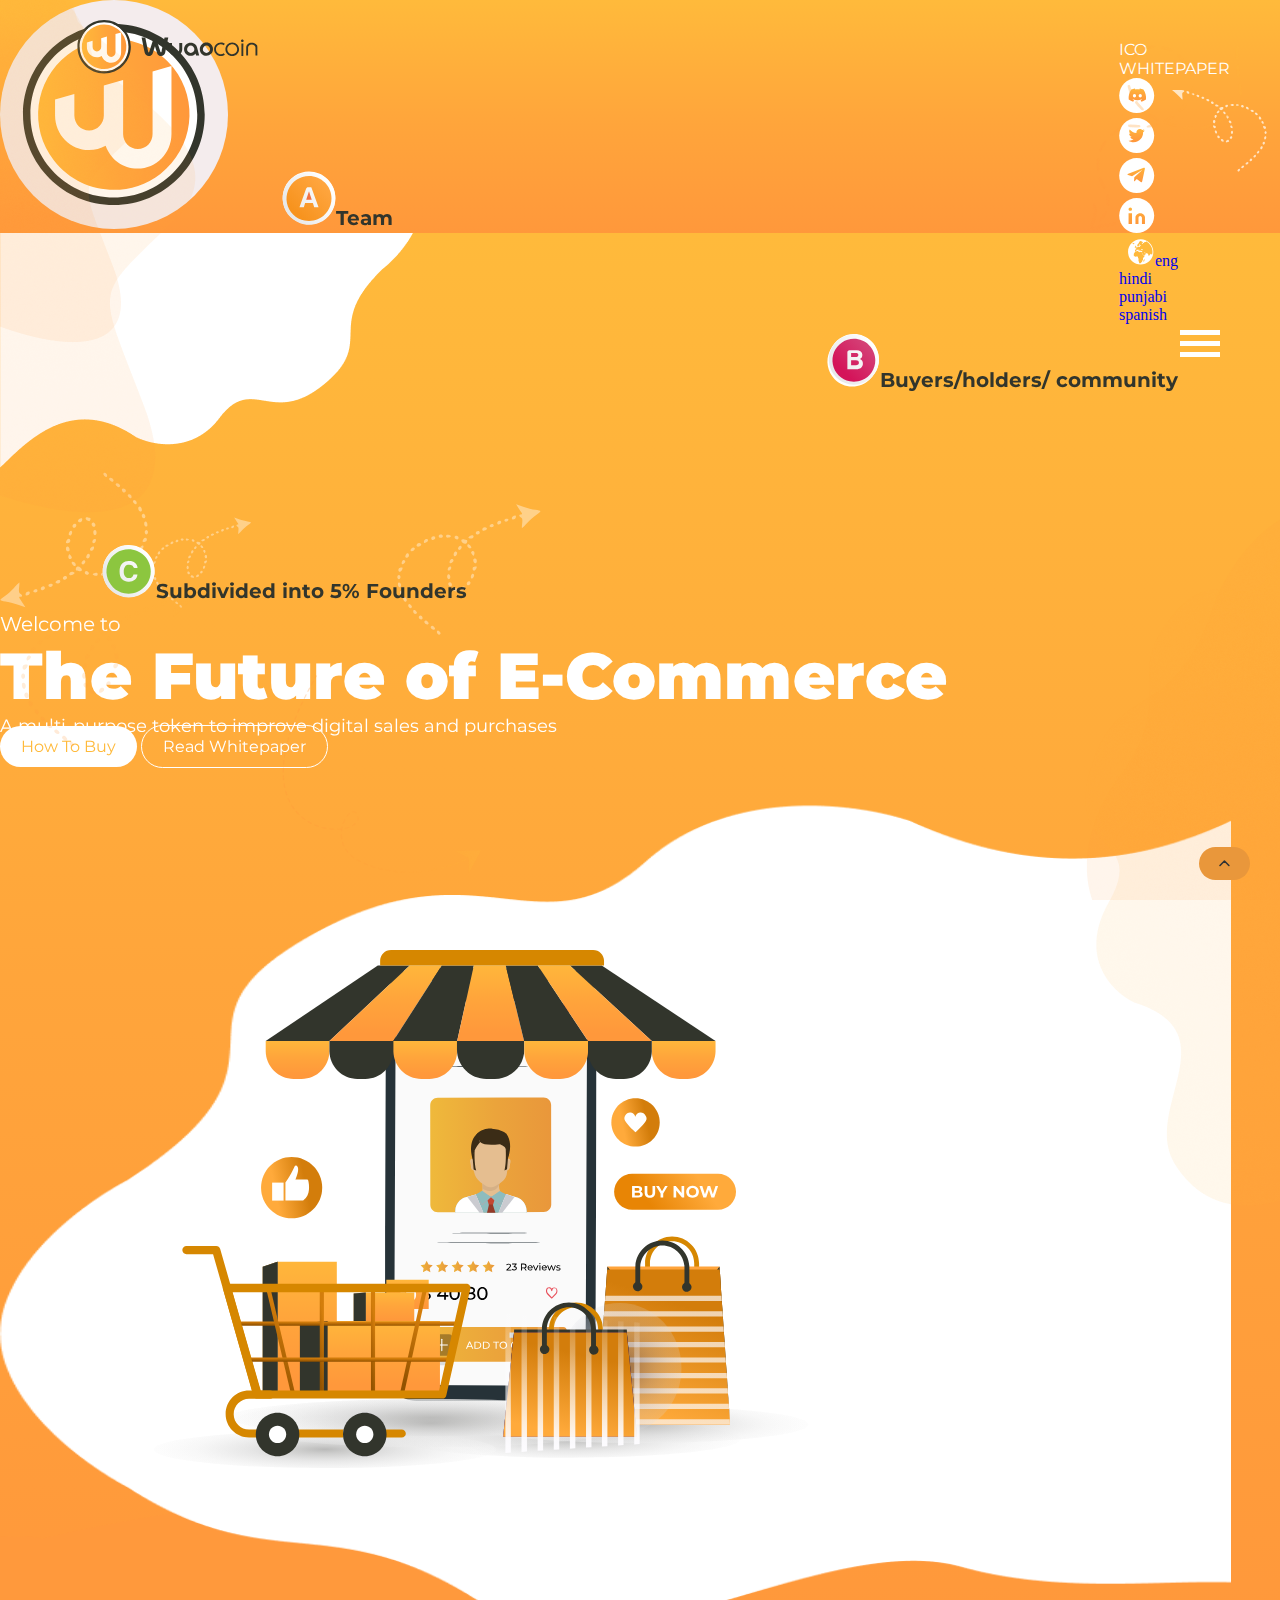
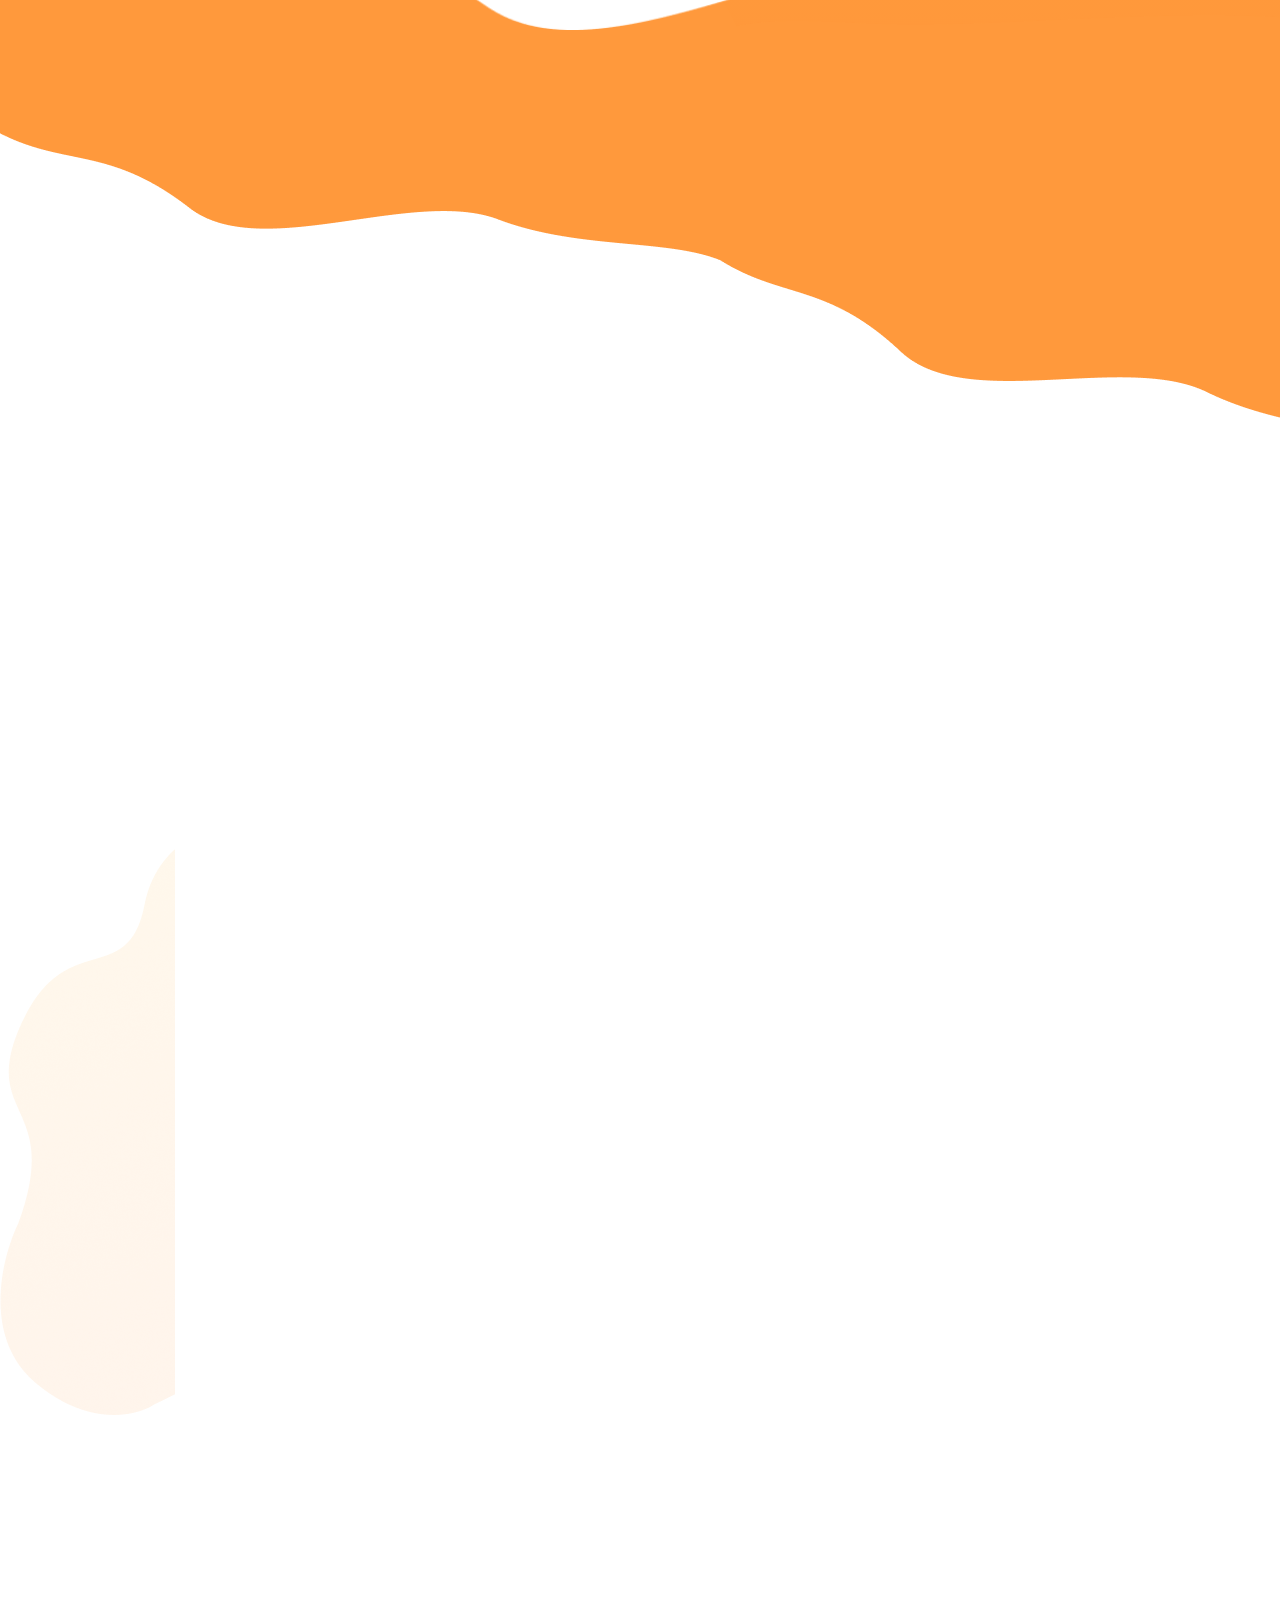
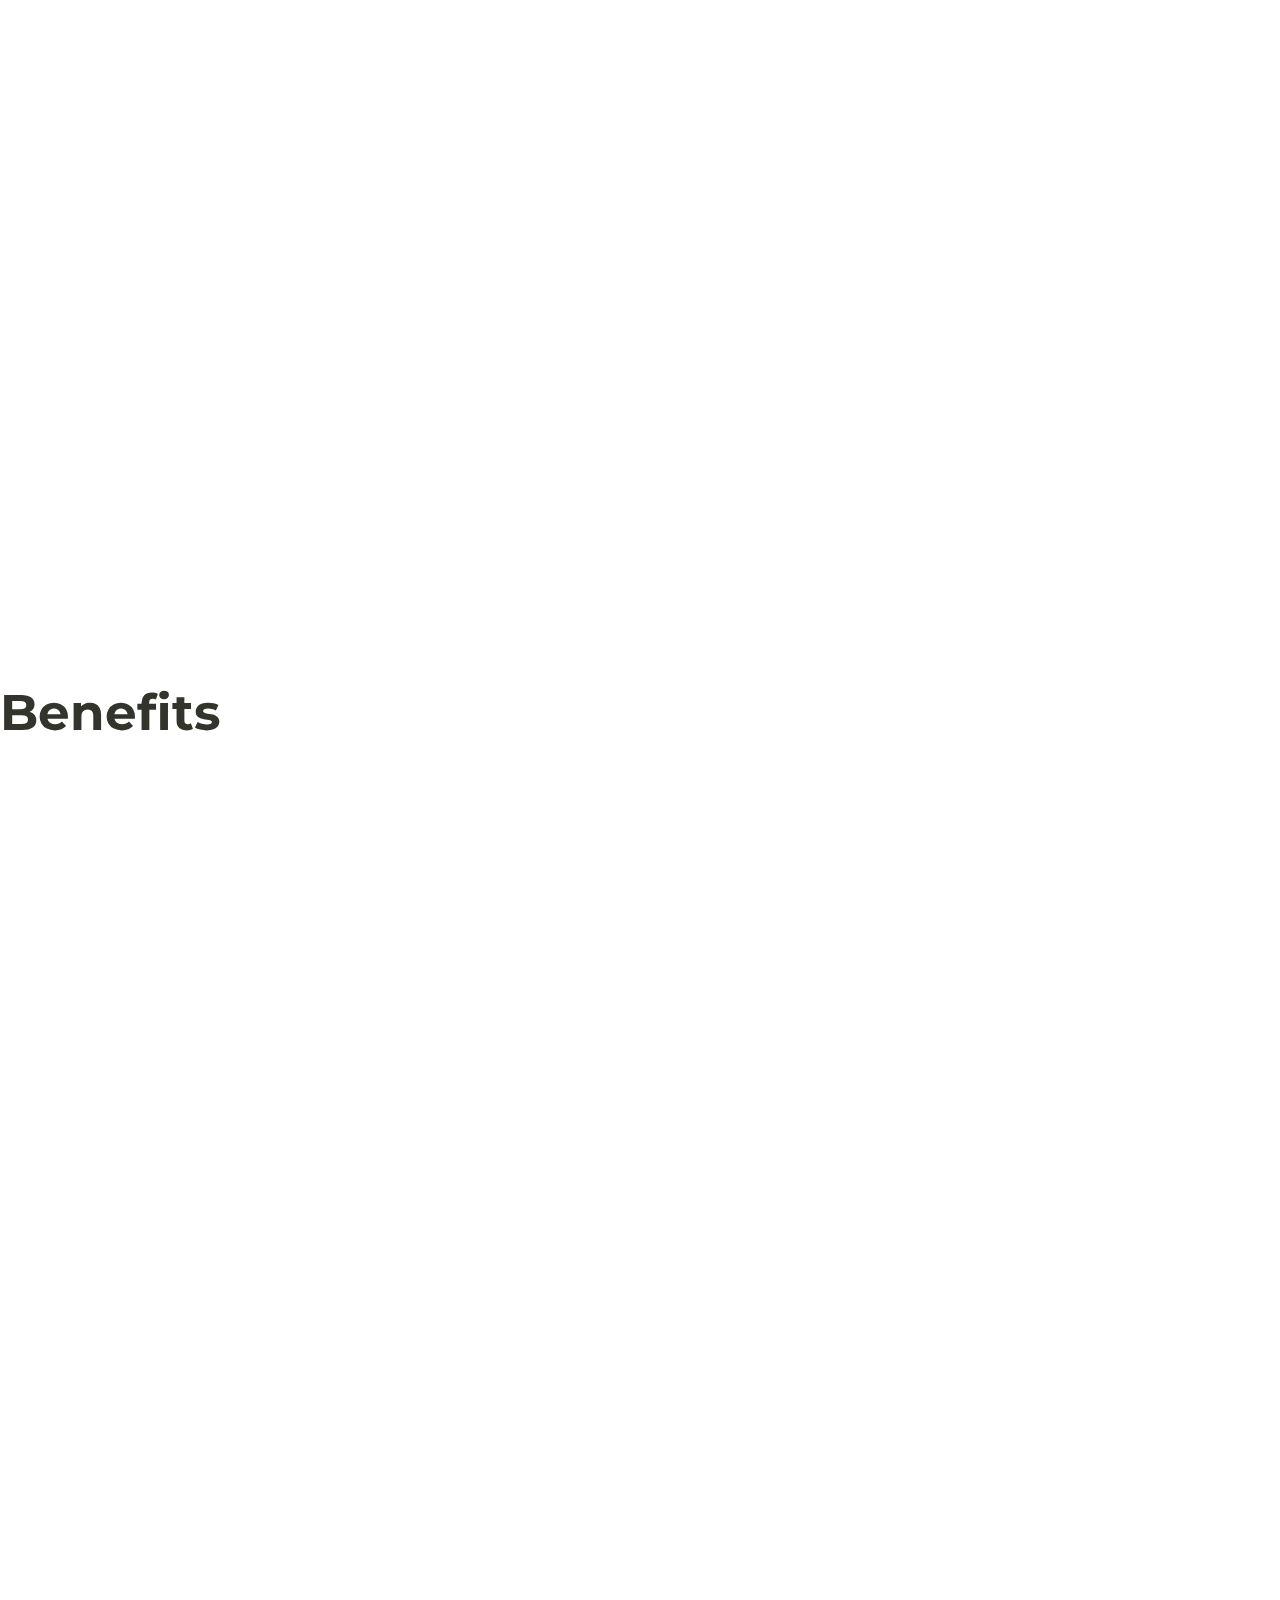
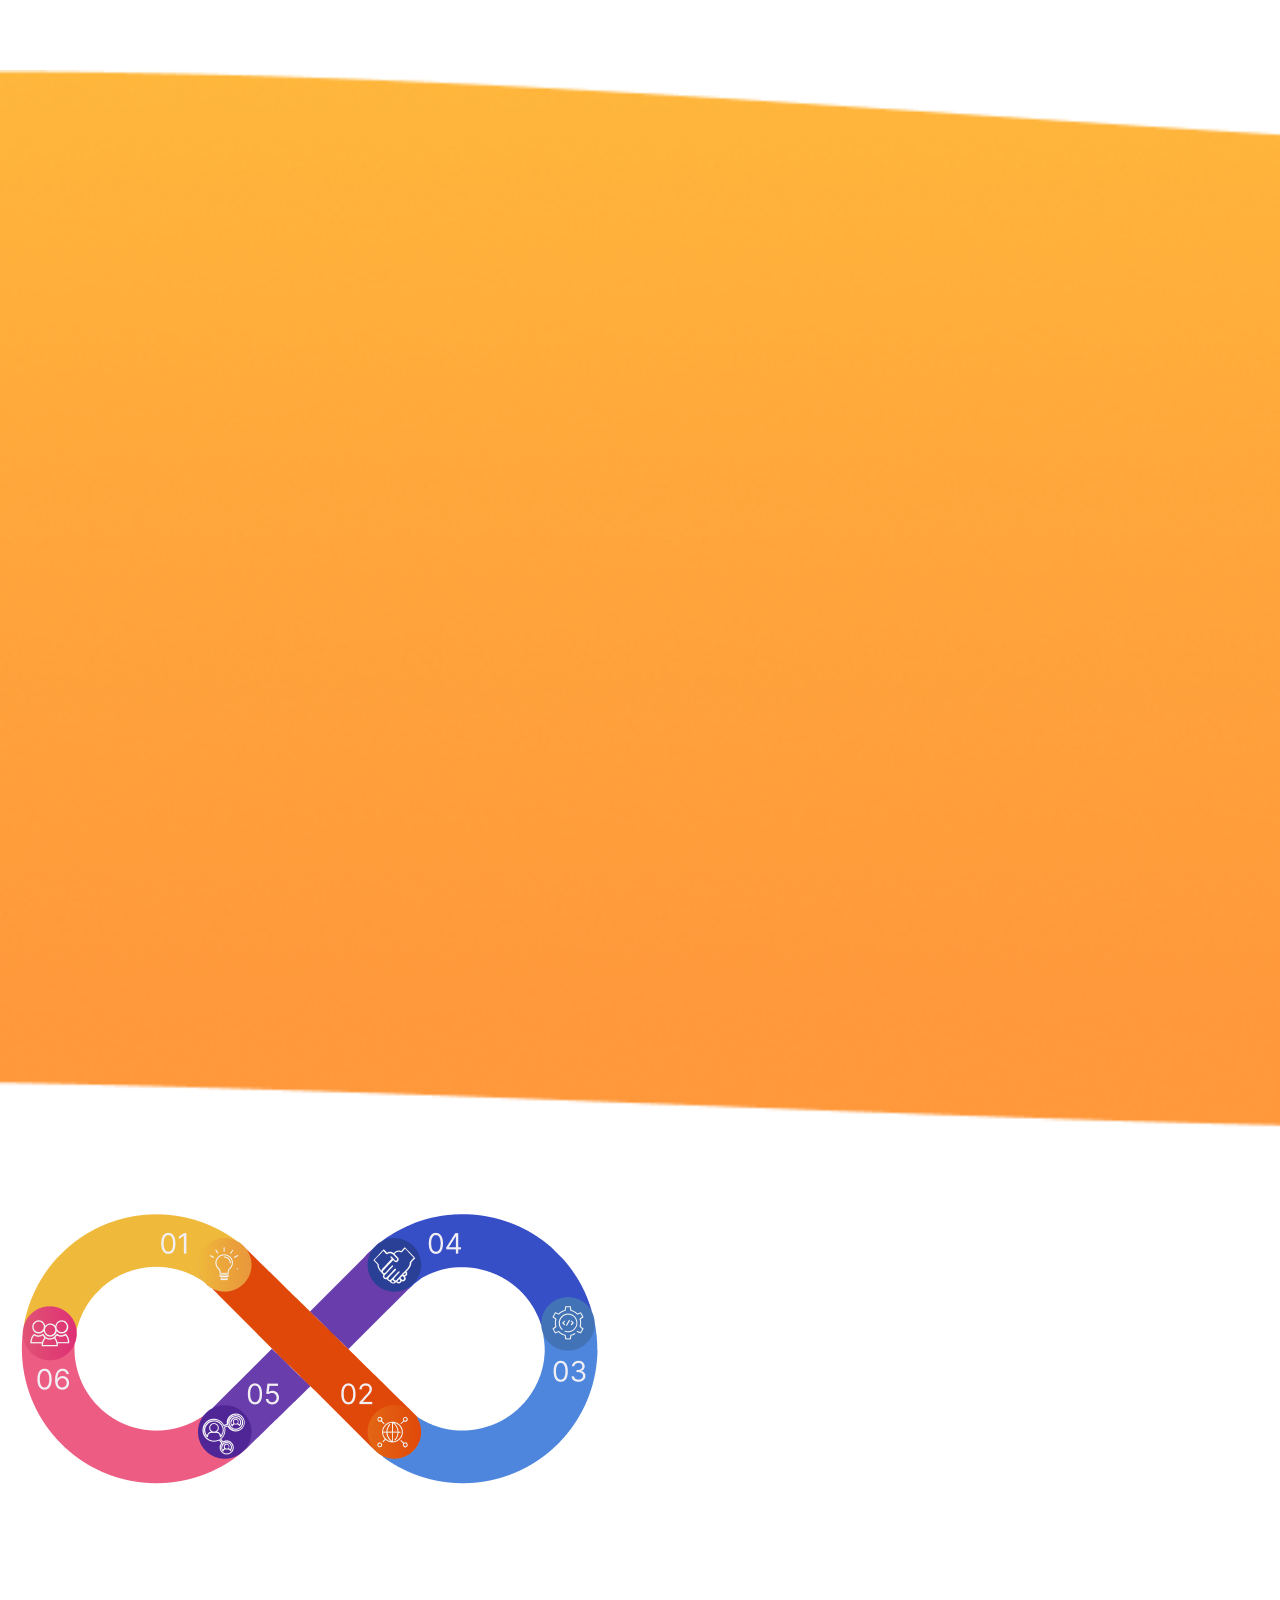
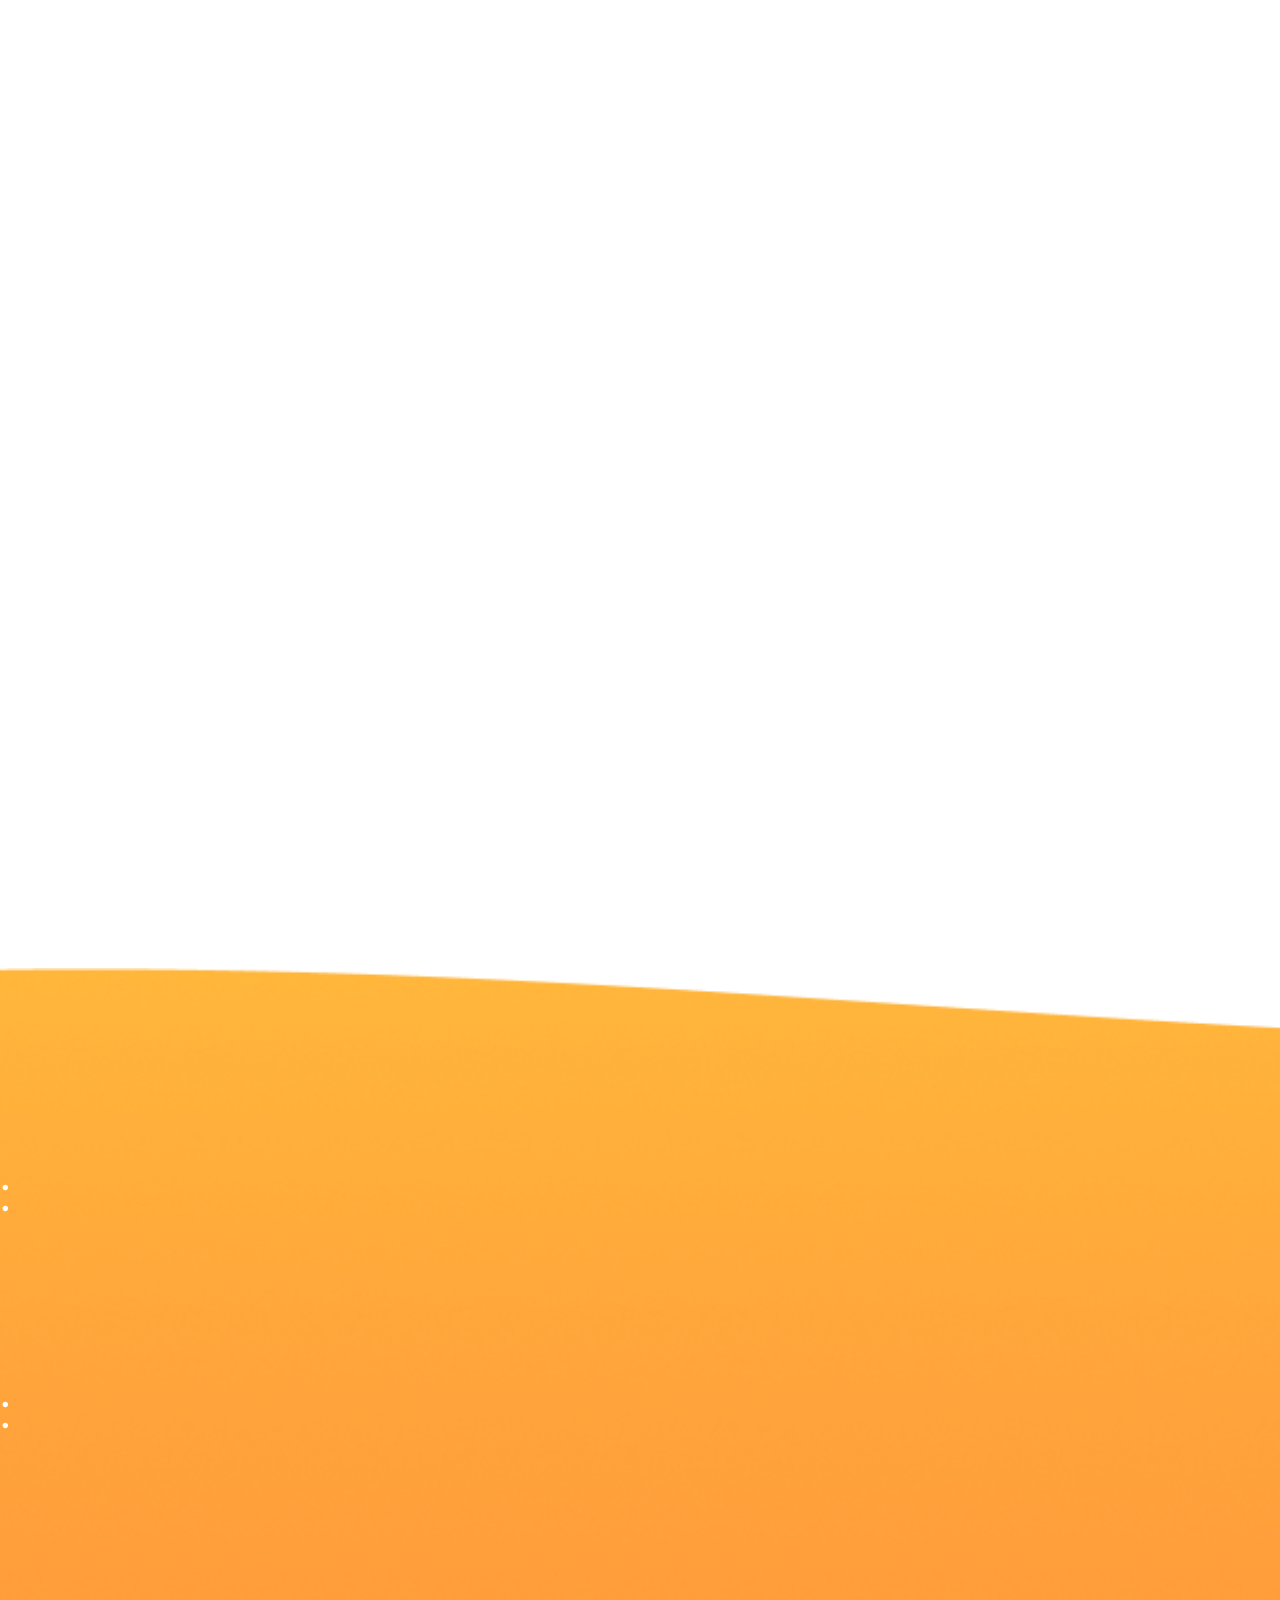
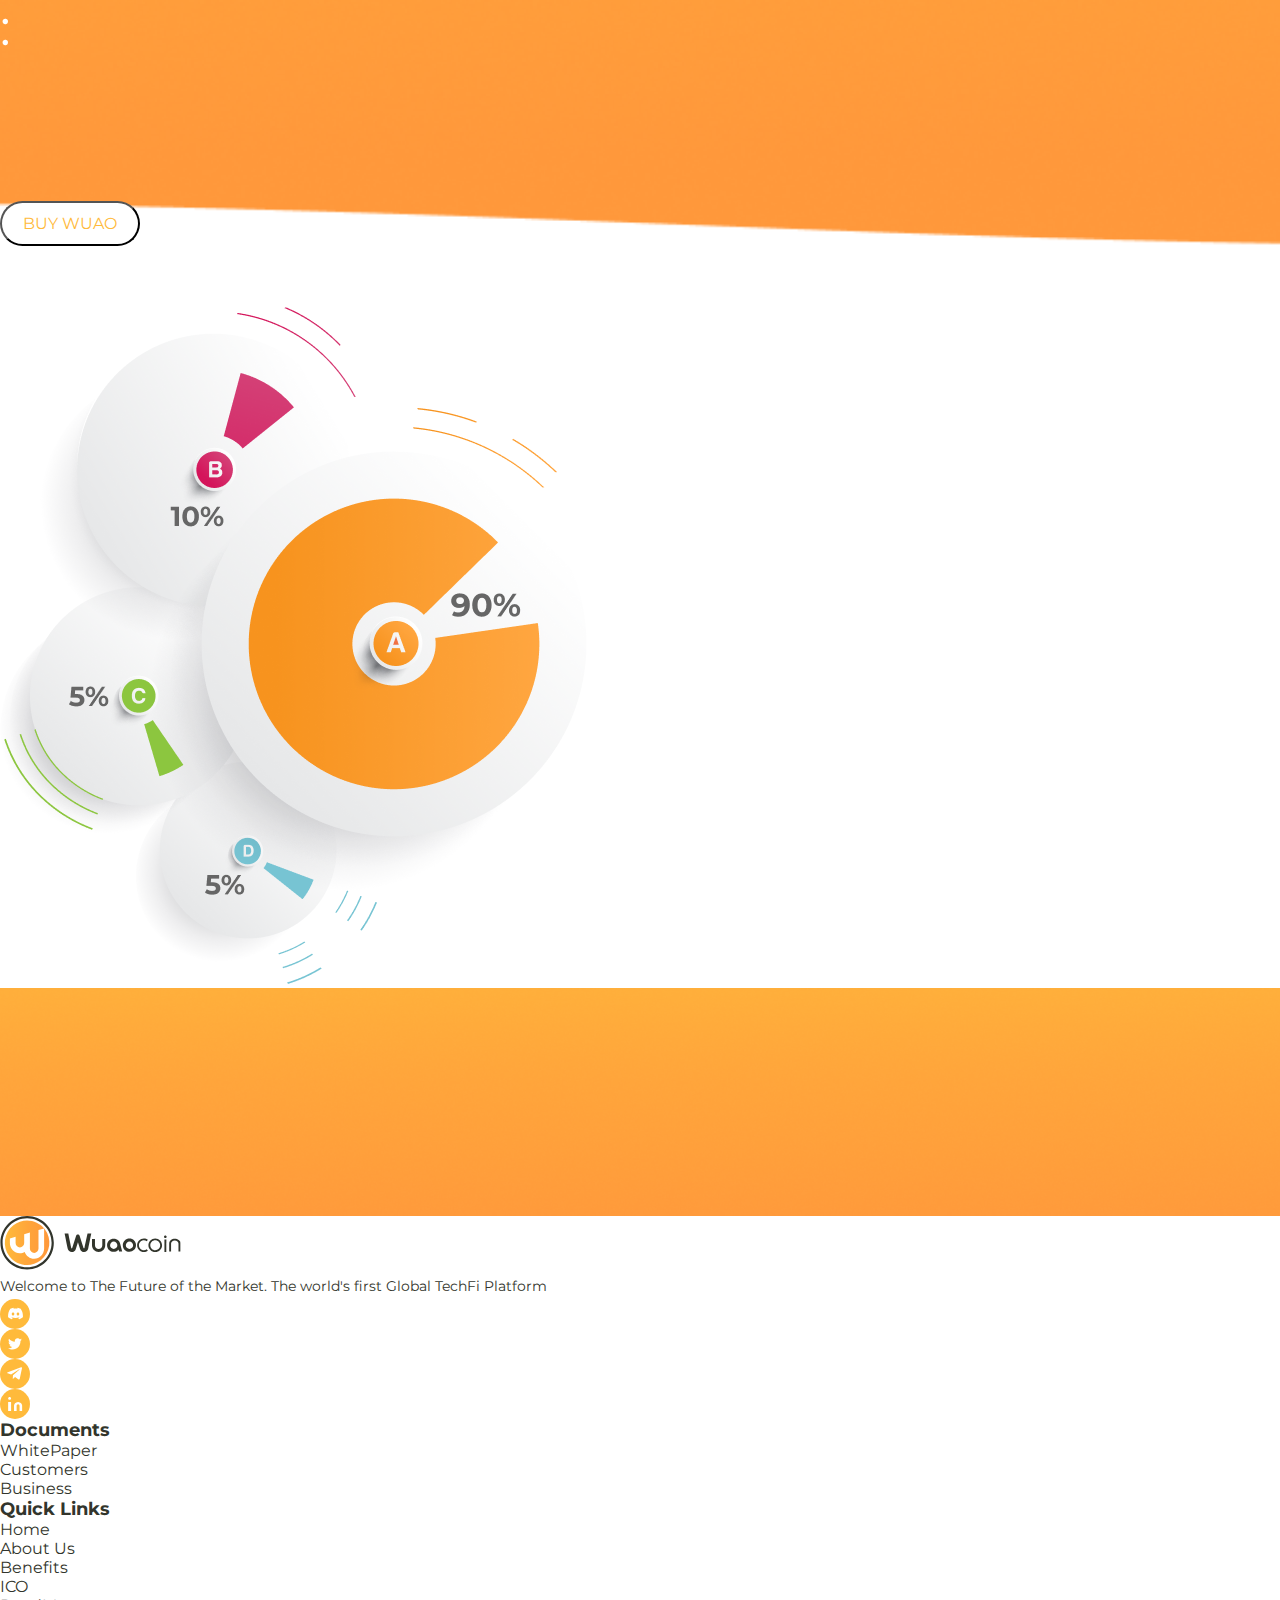
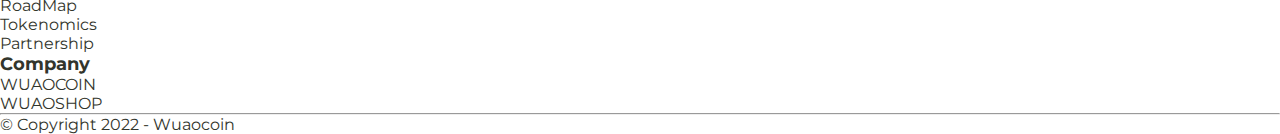
==== commit 8fe7f563: "done" ====
--- a/index.html
+++ b/index.html
@@ -11,7 +11,7 @@
   <link rel="stylesheet" href="./assets/css/style.css">
   <link href="https://unpkg.com/aos@2.3.1/dist/aos.css" rel="stylesheet">
 </head>
-
+<!-- preloader and top btn  -->
 <body class="overflow-hidden">
   <button onclick="topFunction()" class="fw-normal fs_smm  ff-google-sans" id="scrollBtn" title="Go to top"><img
       src="./assets/images/svg/toparrow.svg" alt=""></button>
@@ -26,6 +26,7 @@
       <div class="container-xxl">
         <span><img class="position-absolute arrow1" src="./assets/images/svg/arrow1.svg" alt=""></span>
         <span><img class="position-absolute arrow2" src="./assets/images/svg/arrow2.svg" alt=""></span>
+        <!-- navbar section starts here  -->
         <nav>
           <div class="d-flex align-items-start justify-content-end nav_position">
             <ul class="d-flex gap-4 nav_bar align-items-center" id="nav_click">
@@ -59,6 +60,7 @@
             </div>
           </div>
         </nav>
+        <!-- hero section starts here  -->
         <div class="row min-vh-1 00 pb-5 justify-content-between">
           <div data-aos="fade-down-right" class="col-lg-5 pb-5 position-relative">
             <div class="position-absolute main_heading">
@@ -82,6 +84,7 @@
         </div>
       </div>
     </header>
+    <!-- second section starts here  -->
     <section class="position-relative">
       <span> <img class="secondsection_head w-100 z-n1" src="./assets/images/png/secondsection_head.png" alt=""></span>
       <span><img class="position-absolute arrow3" src="./assets/images/svg/arrow3.svg" alt=""></span>
@@ -108,6 +111,7 @@
       </div>
     </main>
     <section>
+      <!-- third section starts here -->
       <div class="container-xxl pb-5">
         <h3 class="d-flex justify-content-center text-32352c fs-xl fw-bold ff-Montserrat pb-5">Benefits</h3>
         <div class="row">
